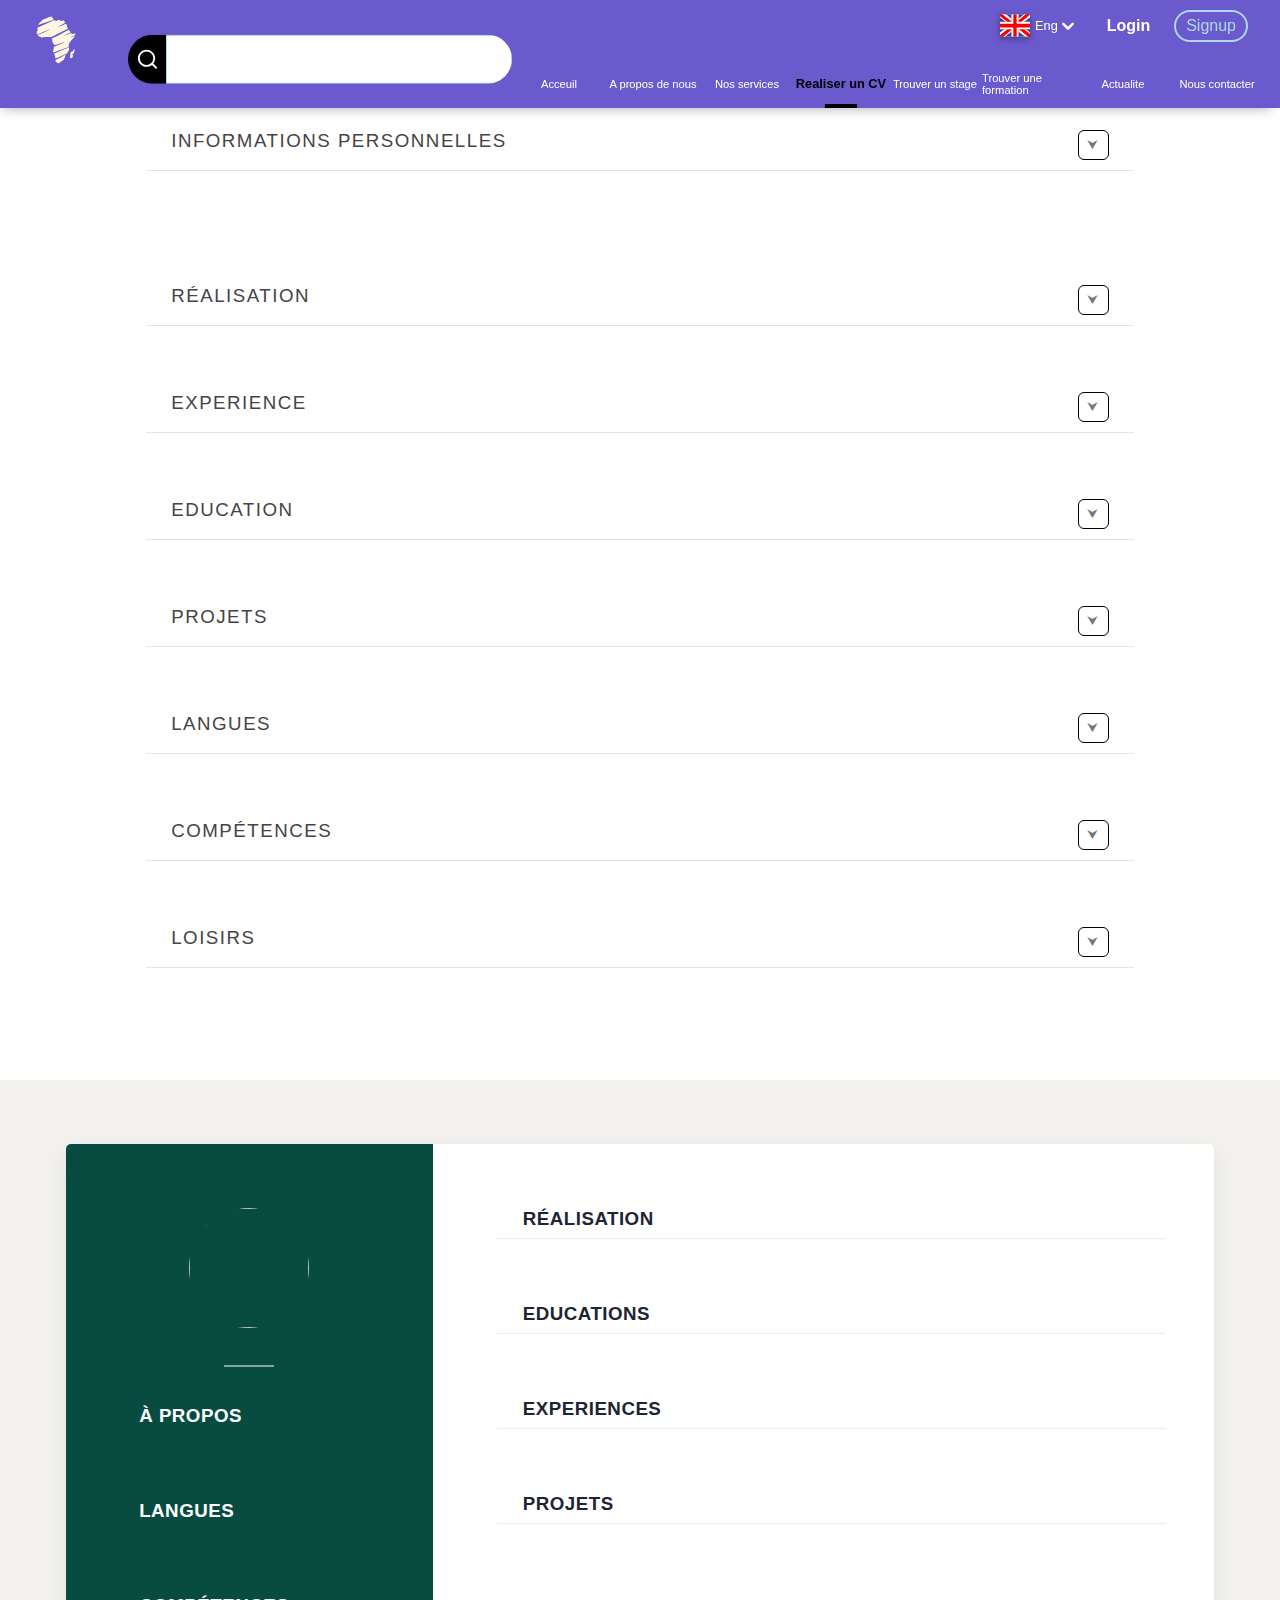
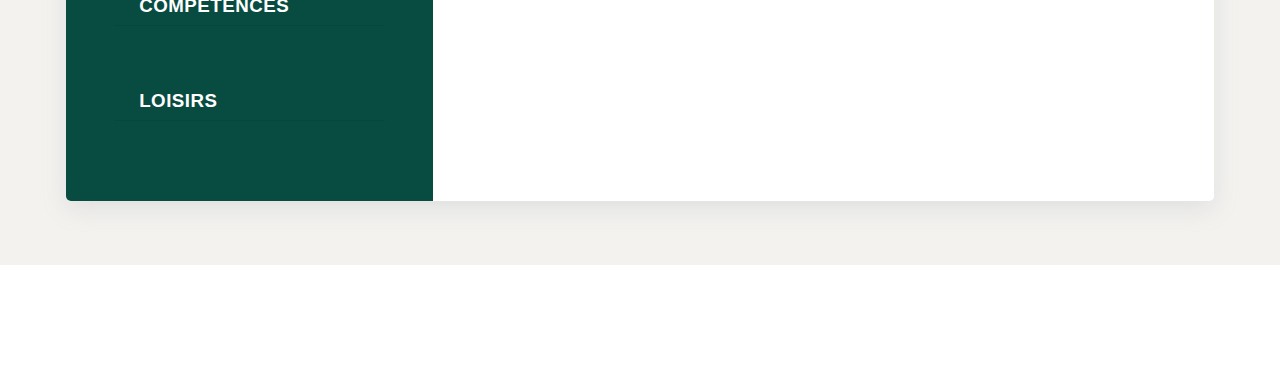
==== cv.html @ cf1c481e "done with navbar script" ====
<!DOCTYPE html>
<html>

<head>
    <meta charset="utf-8">
    <meta http-equiv="X-UA-Compatible" content="IE=edge">
    <title>Resume Page</title>
    <meta name="description" content="">
    <meta name="viewport" content="width=device-width, initial-scale=1">
    <!-- custom css -->
    <link rel="stylesheet" href="style.css">
</head>

<body>
    <header id="index-header">
        <a href="index.html"><img id="logo-image" src="assets/icons/africarxiv.svg" alt=""></a>
        <div id="option-menu">
            <div id="language-select">
                <div id="selected-language">
                    <img src="assets/icons/flag-uk.svg" alt="">
                    <span>Eng</span>
                </div>
                <img src="assets/icons/down-fill.svg" alt="">
                <ul id="language-list">
                    <li >
                        <img src="assets/icons/flag-france.svg" alt="">
                        <span>Francais</span>
                    </li>
                    <li >
                        <img src="assets/icons/flag-uk.svg" alt="">
                        <span>English</span>
                    </li>
                    
                </ul>
            </div>
            <button id="login-btn-link" value='login'>Login</button>
            <button id="signup-btn-link" value="signup">Signup</button>
        </div>
        <div class="navbar">
            <div id="nav-search">
                <button><img src="assets/icons/search-line.svg" alt=""></button>
                <input type="text">
            </div>

            <nav>
                <a class="nav-link" href="">Acceuil</a>
                <a class="nav-link" href="">A propos de nous</a>
                <a class="nav-link" href="">Nos services</a>
                <a class="nav-link active" href="cv.html">Realiser un CV</a>
                <a class="nav-link" href="">Trouver un stage</a>
                <a class="nav-link" href="">Trouver une formation</a>
                <a class="nav-link" href="">Actualite</a>
                <a class="nav-link" href="">Nous contacter</a>

            </nav>
        </div>
    </header>

    <div class="container-cv-cv">
        <section id="about-sc" class="">
            <div class="container-cv">
                <div class="about-cnt">
                    <form action="" class="cv-form" id="cv-form">
                        <div class="cv-form-blk">
                            <div class="cv-form-row-title">
                                <h3>Informations personnelles</h3>
                            </div>
                                <div class="pannel cv-form-row cv-form-row-about">
                                    <div class="cols-2">
                                        <div class="form-elem">
                                            <label for="" class="form-label">Prénom</label>
                                            <input name="firstname" type="text" class="form-control firstname" id=""
                                                onkeyup="generateCV()" placeholder="e.g. John">
                                            <span class="form-text"></span>
                                        </div>
                                        <div class="form-elem">
                                            <label for="" class="form-label">Nom</label>
                                            <input name="lastname" type="text" class="form-control lastname" id=""
                                                onkeyup="generateCV()" placeholder="e.g. Doe">
                                            <span class="form-text"></span>
                                        </div>
                                    </div>

                                    <div class="cols-2">
                                        <div class="form-elem">
                                            <label for="" class="form-label">Photo</label>
                                            <input name="image" type="file" class="form-control image" id=""
                                                accept="image/*" onchange="previewImage()">
                                        </div>
                                        <div class="form-elem">
                                            <label for="" class="form-label">Metier</label>
                                            <input name="designation" type="text" class="form-control designation" id=""
                                                onkeyup="generateCV()" placeholder="e.g. Sr.Accountants">
                                            <span class="form-text"></span>
                                        </div>
                                    </div>

                                    <div class="cols-2">
                                        <div class="form-elem">
                                            <label for="" class="form-label">Addresse</label>
                                            <input name="address" type="text" class="form-control address" id=""
                                                onkeyup="generateCV()" placeholder="e.g. Lake Street-23">
                                            <span class="form-text"></span>
                                        </div>
                                        <div class="form-elem">
                                            <label for="" class="form-label">Email</label>
                                            <input name="email" type="text" class="form-control email" id=""
                                                onkeyup="generateCV()" placeholder="e.g. johndoe@gmail.com">
                                            <span class="form-text"></span>
                                        </div>
                                    </div>

                                    <div class="cols-2">
                                        <div class="form-elem">
                                            <label for="" class="form-label">Téléphone</label>
                                            <input name="phoneno" type="text" class="form-control phoneno" id=""
                                                onkeyup="generateCV()" placeholder="e.g. 456-768-798, 567.654.002">
                                            <span class="form-text"></span>
                                        </div>
                                        <div class="form-elem">
                                            <label for="" class="form-label">Sommaire</label>
                                            <input name="summary" type="text" class="form-control summary" id=""
                                                onkeyup="generateCV()" placeholder="e.g. Doe">
                                            <span class="form-text"></span>
                                        </div>
                                    </div>
                                </div>
                            </div>

                            <div class="cv-form-blk">
                                <div class="cv-form-row-title">
                                    <h3>réalisation</h3>
                                </div>

                                <div class="pannel row-separator repeater">
                                    <div class="repeater" data-repeater-list="group-a">
                                        <div data-repeater-item>
                                            <div class="cv-form-row cv-form-row-achievement">
                                                <div class="cols-2">
                                                    <div class="form-elem">
                                                        <label for="" class="form-label">Title</label>
                                                        <input name="achieve_title" type="text"
                                                            class="form-control achieve_title" id=""
                                                            onkeyup="generateCV()" placeholder="e.g. johndoe@gmail.com">
                                                        <span class="form-text"></span>
                                                    </div>
                                                    <div class="form-elem">
                                                        <label for="" class="form-label">Description</label>
                                                        <input name="achieve_description" type="text"
                                                            class="form-control achieve_description" id=""
                                                            onkeyup="generateCV()" placeholder="e.g. johndoe@gmail.com">
                                                        <span class="form-text"></span>
                                                    </div>
                                                </div>
                                                <button data-repeater-delete type="button"
                                                    class="repeater-remove-btn">-</button>
                                            </div>
                                        </div>
                                    </div>
                                    <button type="button" data-repeater-create value="Add"
                                        class="repeater-add-btn">+</button>
                                </div>
                            </div>

                            <div class="cv-form-blk">
                                <div class="cv-form-row-title">
                                    <h3>experience</h3>
                                </div>

                                <div class="pannel row-separator repeater">
                                    <div class="repeater" data-repeater-list="group-b">
                                        <div data-repeater-item>
                                            <div class="cv-form-row cv-form-row-experience">
                                                <div class="cols-2">
                                                    <div class="form-elem">
                                                        <label for="" class="form-label">Titre</label>
                                                        <input name="exp_title" type="text"
                                                            class="form-control exp_title" id="" onkeyup="generateCV()">
                                                        <span class="form-text"></span>
                                                    </div>
                                                    <div class="form-elem">
                                                        <label for="" class="form-label">Entreprise</label>
                                                        <input name="exp_organization" type="text"
                                                            class="form-control exp_organization" id=""
                                                            onkeyup="generateCV()">
                                                        <span class="form-text"></span>
                                                    </div>
                                                </div>

                                                <div class="cols-2">
                                                    <div class="form-elem">
                                                        <label for="" class="form-label">Localisation</label>
                                                        <input name="exp_location" type="text"
                                                            class="form-control exp_location" id=""
                                                            onkeyup="generateCV()">
                                                        <span class="form-text"></span>
                                                    </div>
                                                    <div class="form-elem">
                                                        <label for="" class="form-label">Description</label>
                                                        <input name="exp_description" type="text"
                                                            class="form-control exp_description" id=""
                                                            onkeyup="generateCV()">
                                                        <span class="form-text"></span>
                                                    </div>
                                                </div>

                                                <div class="cols-2">
                                                    <div class="form-elem">
                                                        <label for="" class="form-label">Date début</label>
                                                        <input name="exp_start_date" type="date"
                                                            class="form-control exp_start_date" id=""
                                                            onkeyup="generateCV()">
                                                        <span class="form-text"></span>
                                                    </div>
                                                    <div class="form-elem">
                                                        <label for="" class="form-label">Date fin</label>
                                                        <input name="exp_end_date" type="date"
                                                            class="form-control exp_end_date" id=""
                                                            onkeyup="generateCV()">
                                                        <span class="form-text"></span>
                                                    </div>
                                                </div>
                                                <button data-repeater-delete type="button"
                                                    class="repeater-remove-btn">-</button>
                                            </div>
                                        </div>
                                    </div>
                                    <button type="button" data-repeater-create value="Add"
                                        class="repeater-add-btn">+</button>
                                </div>
                            </div>

                            <div class="cv-form-blk">
                                <div class="cv-form-row-title">
                                    <h3>education</h3>
                                </div>

                                <div class="pannel row-separator repeater">
                                    <div class="repeater" data-repeater-list="group-c">
                                        <div data-repeater-item>
                                            <div class="cv-form-row cv-form-row-experience">
                                                <div class="cols-2">
                                                    <div class="form-elem">
                                                        <label for="" class="form-label">Etablisement</label>
                                                        <input name="edu_school" type="text"
                                                            class="form-control edu_school" id=""
                                                            onkeyup="generateCV()">
                                                        <span class="form-text"></span>
                                                    </div>
                                                    <div class="form-elem">
                                                        <label for="" class="form-label">Niveau</label>
                                                        <input name="edu_degree" type="text"
                                                            class="form-control edu_degree" id=""
                                                            onkeyup="generateCV()">
                                                        <span class="form-text"></span>
                                                    </div>
                                                </div>

                                                <div class="cols-2">
                                                    <div class="form-elem">
                                                        <label for="" class="form-label">Localisation</label>
                                                        <input name="edu_city" type="text" class="form-control edu_city"
                                                            id="" onkeyup="generateCV()">
                                                        <span class="form-text"></span>
                                                    </div>
                                                    <div class="form-elem">
                                                        <label for="" class="form-label">Description</label>
                                                        <input name="edu_description" type="text"
                                                            class="form-control edu_description" id=""
                                                            onkeyup="generateCV()">
                                                        <span class="form-text"></span>
                                                    </div>
                                                </div>

                                                <div class="cols-2">
                                                    <div class="form-elem">
                                                        <label for="" class="form-label">Date début</label>
                                                        <input name="edu_start_date" type="date"
                                                            class="form-control edu_start_date" id=""
                                                            onkeyup="generateCV()">
                                                        <span class="form-text"></span>
                                                    </div>
                                                    <div class="form-elem">
                                                        <label for="" class="form-label">Date fin</label>
                                                        <input name="edu_graduation_date" type="date"
                                                            class="form-control edu_graduation_date" id=""
                                                            onkeyup="generateCV()">
                                                        <span class="form-text"></span>
                                                    </div>
                                                </div>
                                                <button data-repeater-delete type="button"
                                                    class="repeater-remove-btn">-</button>
                                            </div>
                                        </div>
                                    </div>
                                    <button type="button" data-repeater-create value="Add"
                                        class="repeater-add-btn">+</button>
                                </div>
                            </div>

                            <div class="cv-form-blk">
                                <div class="cv-form-row-title">
                                    <h3>projets</h3>
                                </div>

                                <div class="pannel row-separator repeater">
                                    <div class="repeater" data-repeater-list="group-d">
                                        <div data-repeater-item>
                                            <div class="cv-form-row cv-form-row-experience">
                                                <div class="cols-2">
                                                    <div class="form-elem">
                                                        <label for="" class="form-label">Nom du projet</label>
                                                        <input name="proj_title" type="text"
                                                            class="form-control proj_title" id=""
                                                            onkeyup="generateCV()">
                                                        <span class="form-text"></span>
                                                    </div>
                                                    <div class="form-elem">
                                                        <label for="" class="form-label">Lien du projet</label>
                                                        <input name="proj_link" type="text"
                                                            class="form-control proj_link" id="" onkeyup="generateCV()">
                                                        <span class="form-text"></span>
                                                    </div>
                                                </div>

                                                <div class="cols-1">
                                                    <div class="form-elem">
                                                        <label for="" class="form-label">Description</label>
                                                        <input name="proj_description" type="text"
                                                            class="form-control proj_description" id=""
                                                            onkeyup="generateCV()">
                                                        <span class="form-text"></span>
                                                    </div>
                                                </div>
                                                <button data-repeater-delete type="button"
                                                    class="repeater-remove-btn">-</button>
                                            </div>
                                        </div>
                                    </div>
                                    <button type="button" data-repeater-create value="Add"
                                        class="repeater-add-btn">+</button>
                                </div>
                            </div>

                            <div class="cv-form-blk">
                                <div class="cv-form-row-title">
                                    <h3>Langues</h3>
                                </div>

                                <div class="pannel row-separator repeater">
                                    <div class="repeater" data-repeater-list="group-e">
                                        <div data-repeater-item>
                                            <div class="cv-form-row cv-form-row-language">
                                                <div class="cols-2">
                                                    <div class="form-elem">
                                                        <label for="" class="form-label">langue</label>
                                                        <input name="language" type="text" class="form-control language"
                                                            id="" onkeyup="generateCV()">
                                                        <span class="form-text"></span>
                                                    </div>
                                                    <div class="form-elem">
                                                        <label for="" class="form-label">Niveau</label>
                                                        <input name="language_bar" type="range"
                                                            class="form-control language_bar" id=""
                                                            onkeyup="generateCV()" max="5" min="2">
                                                        <span class="form-text"></span>
                                                    </div>
                                                </div>
                                                <button data-repeater-delete type="button"
                                                    class="repeater-remove-btn">-</button>
                                            </div>
                                        </div>
                                    </div>
                                    <button type="button" data-repeater-create value="Add"
                                        class="repeater-add-btn">+</button>
                                </div>
                            </div>

                            <div class="cv-form-blk">
                                <div class="cv-form-row-title">
                                    <h3>compétences</h3>
                                </div>

                                <div class="pannel row-separator repeater">
                                    <div class="repeater" data-repeater-list="group-e">
                                        <div data-repeater-item>
                                            <div class="cv-form-row cv-form-row-skills">
                                                <div class="cols-2">
                                                    <div class="form-elem">
                                                        <label for="" class="form-label">compétences</label>
                                                        <input name="skill" type="text" class="form-control skill" id=""
                                                            onkeyup="generateCV()">
                                                        <span class="form-text"></span>
                                                    </div>

                                                    <div class="form-elem">
                                                        <label for="" class="form-label">niveau</label>
                                                        <input name="skill_bar" type="range"
                                                            class="form-control skill_bar" id="" onkeyup="generateCV()"
                                                            max="5" min="2">
                                                        <span class="form-text"></span>
                                                    </div>
                                                </div>

                                                <button data-repeater-delete type="button"
                                                    class="repeater-remove-btn">-</button>
                                            </div>
                                        </div>
                                    </div>
                                    <button type="button" data-repeater-create value="Add"
                                        class="repeater-add-btn">+</button>
                                </div>
                            </div>

                            <div class="cv-form-blk">
                                <div class="cv-form-row-title">
                                    <h3>loisirs</h3>
                                </div>

                                <div class="pannel row-separator repeater">
                                    <div class="repeater" data-repeater-list="group-e">
                                        <div data-repeater-item>
                                            <div class="cv-form-row cv-form-row-skills">
                                                <div class="form-elem">
                                                    <label for="" class="form-label">Loisirs</label>
                                                    <input name="loisir" type="text" class="form-control loisir" id=""
                                                        onkeyup="generateCV()">
                                                    <span class="form-text"></span>
                                                </div>

                                                <button data-repeater-delete type="button"
                                                    class="repeater-remove-btn">-</button>
                                            </div>
                                        </div>
                                    </div>
                                    <button type="button" data-repeater-create value="Add"
                                        class="repeater-add-btn">+</button>
                                </div>
                            </div>
                    </form>
                </div>
            </div>
        </section>

        <section id="preview-sc" class="print_area">
            <div class="container-cv">
                <div class="preview-cnt">
                    <div class="preview-cnt-l bg-green text-white">
                        <div class="preview-blk">
                            <div class="preview-image">
                                <img src="" alt="" id="image_dsp">
                            </div>
                            <div class="preview-item preview-item-name">
                                <span class="preview-item-val fw-6" id="fullname_dsp"></span>
                            </div>
                            <div class="preview-item">
                                <span class="preview-item-val text-uppercase fw-6 ls-1" id="designation_dsp"></span>
                            </div>
                        </div>

                        <div class="preview-blk">
                            <div class="preview-blk-title">
                                <h3>à propos</h3>
                            </div>
                            <div class="preview-blk-list">
                                <div class="preview-item">
                                    <span class="preview-item-val" id="phoneno_dsp"></span>
                                </div>
                                <div class="preview-item">
                                    <span class="preview-item-val" id="email_dsp"></span>
                                </div>
                                <div class="preview-item">
                                    <span class="preview-item-val" id="address_dsp"></span>
                                </div>
                                <div class="preview-item">
                                    <span class="preview-item-val" id="summary_dsp"></span>
                                </div>
                            </div>
                        </div>

                        <div class="preview-blk">
                            <div class="preview-blk-title">
                                <h3>Langues </h3>
                            </div>
                            <div class="skills-items preview-blk-list" id="languages_dsp">
                                <!-- skills list here -->
                            </div>
                        </div>
                        <div class="preview-blk">
                            <div class="preview-blk-title">
                                <h3>compétences</h3>
                            </div>
                            <div class="skills-items preview-blk-list" id="skills_dsp">
                                <!-- skills list here -->
                            </div>
                        </div>
                        <div class="preview-blk">
                            <div class="preview-blk-title">
                                <h3>loisirs</h3>
                            </div>
                            <div class="skills-items preview-blk-list" id="loisirs_dsp">
                                <!-- skills list here -->
                            </div>
                        </div>
                    </div>

                    <div class="preview-cnt-r bg-white">
                        <div class="preview-blk">
                            <div class="preview-blk-title">
                                <h3>réalisation</h3>
                            </div>
                            <div class="achievements-items preview-blk-list" id="achievements_dsp"></div>
                        </div>

                        <div class="preview-blk">
                            <div class="preview-blk-title">
                                <h3>educations</h3>
                            </div>
                            <div class="educations-items preview-blk-list" id="educations_dsp"></div>
                        </div>

                        <div class="preview-blk">
                            <div class="preview-blk-title">
                                <h3>experiences</h3>
                            </div>
                            <div class="experiences-items preview-blk-list" id="experiences_dsp"></div>
                        </div>

                        <div class="preview-blk">
                            <div class="preview-blk-title">
                                <h3>projets</h3>
                            </div>
                            <div class="projects-items preview-blk-list" id="projects_dsp"></div>
                        </div>
                    </div>
                </div>
            </div>
        </section>
    </div>


    <!-- jquery cdn -->
    <script src="https://code.jquery.com/jquery-3.6.4.js"
        integrity="sha256-a9jBBRygX1Bh5lt8GZjXDzyOB+bWve9EiO7tROUtj/E=" crossorigin="anonymous"></script>
    <!-- jquery repeater cdn -->
    <script src="https://cdnjs.cloudflare.com/ajax/libs/jquery.repeater/1.2.1/jquery.repeater.js"
        integrity="sha512-bZAXvpVfp1+9AUHQzekEZaXclsgSlAeEnMJ6LfFAvjqYUVZfcuVXeQoN5LhD7Uw0Jy4NCY9q3kbdEXbwhZUmUQ=="
        crossorigin="anonymous" referrerpolicy="no-referrer"></script>
    <!-- custom js -->
    <script src="cv_script.js"></script>

    <!-- app js -->
    <script src="app.js"></script>

    <!-- navbar js -->
    <script src="navbar_script.js"></script>
</body>

</html>
---- style.css ----
/*
*====================================================================
*                       TABLE OF CONTENT                             
*
* ROOT VARIABLES
*   
* GENEARAL CONFIG 
*   
* HEADER 
*
* MAIN
*   1. Index main section
*   2. Signup main section
*
* FOOTER
* 
*        
*====================================================================
*/


/* 
* ===================================================================
*
* Root Variables
*
*====================================================================
*/
/* @import url('https://fonts.googleapis.com/css2?family=Manrope:wght@200;300;400;500;600;700;800&family=Poppins:ital,wght@0,100;0,200;0,300;0,400;0,500;0,600;0,700;0,800;0,900;1,100;1,200;1,300;1,400;1,500;1,600;1,700;1,800;1,900&display=swap'); */

:root {

    --primary-color: #6A5ACD;
    /* --cover-color: #FFD700; */
    --cover-color: #ADD8E6;
    --cover-color-light: #ffbf0075;
    --actionable-color: #008080;

    --primary-fg: white;
    --cover-fg: #444444;

    --beige: #F5F5DC;

    /* for the cv section*/

    --clr-blue: #1A91F0;
    --clr-blue-mid: #1170CD;
    --clr-blue-dark: #1A1C6A;
    --clr-white: #fff;
    --clr-bright: #EFF2F9;
    --clr-dark: #1e2532;
    --clr-black: #000;
    --clr-grey: #656e83;
    --clr-green: #084C41;
    --font-poppins: 'Poppins', sans-serif;
    --font-manrope: 'Manrope', sans-serif;
    ;
    --transition: all 300ms ease-in-out;
}


/* fonts */
.font-poppins {
    font-family: var(--font-poppins);
}

.font-manrope {
    font-family: var(--font-manrope);
}

/* text colors */
.text-blue {
    color: var(--clr-blue);
}

.text-blue-mid {
    color: var(--clr-blue-mid);
}

.text-blue-dark {
    color: var(--clr-blue-dark);
}

.text-bright {
    color: var(--clr-bright);
}

.text-dark {
    color: var(--clr-dark);
}

.text-grey {
    color: var(--clr-grey);
}

.text-white {
    color: var(--clr-white);
}

/* backgrounds */
.bg-blue {
    background-color: var(--clr-blue);
}

.bg-blue-mid {
    background-color: var(--clr-blue-mid);
}

.bg-blue-dark {
    background-color: var(--clr-blue-dark);
}

.bg-bright {
    background-color: var(--clr-bright);
}

.bg-dark {
    background-color: var(--clr-dark);
}

.bg-grey {
    background-color: var(--clr-grey);
}

.bg-white {
    background-color: var(--clr-white);
}

.bg-black {
    background-color: var(--clr-black);
}

.bg-green {
    background-color: var(--clr-green);
}

.text-center {
    text-align: center;
}

.text-left {
    text-align: left;
}

.text-right {
    text-align: right;
}

.text-uppercase {
    text-transform: uppercase;
}

.text-lowercase {
    text-transform: lowercase;
}

.text-capitalize {
    text-transform: capitalize;
}

.text {
    color: var(--clr-dark);
    opacity: 0.9;
    margin: 2rem 0;
    line-height: 1.6;
}

.fw-2 {
    font-weight: 200;
}

.fw-3 {
    font-weight: 300;
}

.fw-4 {
    font-weight: 400;
}

.fw-5 {
    font-weight: 500;
}

.fw-6 {
    font-weight: 600;
}

.fw-7 {
    font-weight: 700;
}

.fw-8 {
    font-weight: 800;
}

.fs-13 {
    font-size: 13px;
}

.fs-14 {
    font-size: 14px;
}

.fs-15 {
    font-size: 15px;
}

.fs-16 {
    font-size: 16px;
}

.fs-17 {
    font-size: 17px;
}

.fs-18 {
    font-size: 18px;
}

.fs-19 {
    font-size: 19px;
}

.fs-20 {
    font-size: 20px;
}

.fs-21 {
    font-size: 21px;
}

.fs-22 {
    font-size: 22px;
}

.fs-23 {
    font-size: 23px;
}

.fs-24 {
    font-size: 24px;
}

.fs-25 {
    font-size: 25px;
}

.ls-1 {
    letter-spacing: 1px;
}

.ls-2 {
    letter-spacing: 2px;
}


/* 
* ===================================================================
*
* GENERAL CONFIG
*
*====================================================================
*/

@import url('https://fonts.googleapis.com/css2?family=Roboto:wght@100;400&display=swap');

* {
    margin: 0;
    padding: 0;
    border: 0;
    box-sizing: border-box;
    font-family: 'Roboto', 'Lucida Sans', 'Lucida Sans Regular', 'Lucida Grande', 'Lucida Sans Unicode', Geneva, Verdana, sans-serif;
}

a {
    text-decoration: none;
}

li {
    list-style: none;
}

input {
    border: none;
    outline: none;
}

body {
    display: flex;
    align-items: center;
    flex-direction: column;
}

body {
    display: flex;
    align-items: center;
    flex-direction: column;
}



/* 
* ===================================================================
*
* HEADER 
*
*====================================================================
*/

#index-header,
#offer-detail-header {
    position: fixed;
    width: 100%;
    display: flex;
    padding: 0 2em;
    justify-content: space-between;
    align-items: flex-start;
    flex-direction: row;
    height: 12vh;
    background-color: var(--primary-color);
    z-index: 100;
    box-shadow: -3px 5px 12px -6px rgba(119, 119, 119, 0.75);
    -webkit-box-shadow: -3px 5px 12px -6px rgba(119, 119, 119, 0.75);
    -moz-box-shadow: -3px 5px 12px -6px rgba(119, 119, 119, 0.75);
}

#logo-image {
    margin-top: 1em;
    color: var(--primary-fg);
    height: 3em;
    width: 3em;
}

#option-menu {
    margin-top: 0.6em;
    width: fit-content;
    display: flex;
    align-items: center;
    gap: 1.5em;
}

#language-select {
    background-color: var(--primary-color);
    color: var(--primary-fg);
    font-size: 1em;
    height: 20px;
    width: fit-content;
    display: flex;
    align-items: center;
    cursor: pointer;
    padding: 0.3em;
    box-sizing: content-box;
    transition: 0.2s ease;
    position: relative;
}

#language-select:hover {
    box-shadow: 0px 2px 5px 0px rgba(0, 0, 0, 0.346);
}

#language-select img {
    height: 100%;
    object-fit: contain;

}

#selected-language {
    height: fit-content;
    width: 100%;
    display: flex;
    gap: 5px;
    align-items: center;
    font-size: 0.8em;

}

#selected-language img {
    height: 25px;
    width: 30px;
    object-fit: fill;
    filter: drop-shadow(0px 2px 3px rgba(0, 0, 0, 0.315))
}

#language-list {
    position: absolute;
    top: 150%;
    left: 0;
    width: fit-content;
    box-shadow: 0px 3px 5px 5px rgba(0, 0, 0, 0.341);
    background-color: white;
    border-radius: 5px;
    padding: 0.5em;
    flex-direction: column;
    align-items: flex-start;
    z-index: 500;
    display: none;
    transition: 0.3s ease !important;
}

.show-list {
    display: flex !important;
}

#language-list li {
    display: flex;
    justify-content: space-around;
    align-items: center;
    width: 100%;
    height: fit-content;
    color: black;
    gap: 2px;
    padding: 0.5em;
}

#language-list li:hover {
    background-color: rgba(128, 128, 128, 0.268);
}

#language-list li img {
    width: 25px;
    pointer-events: none;
}

#language-list li span {
    pointer-events: none;
}


#login-btn-link {
    background-color: transparent;
    color: var(--primary-fg);
    font-size: 1em;
    font-weight: 600;
    transition: 0.2s ease;
}

#login-btn-link:hover {
    color: var(--cover-color);
}

#signup-btn-link {
    padding: 5px 10px;
    border: 2px solid var(--cover-color);
    border-radius: 50px;
    background-color: var(--primary-color);
    color: var(--cover-color);
    font-size: 1em;
    transition: background-color color 0.2s ease;
}

#signup-btn-link:hover {
    background-color: var(--cover-color);
    color: var(--cover-fg);
    font-weight: 600;
}

.navbar {
    position: absolute;
    bottom: 0;
    left: 0;
    height: 45%;
    width: 100%;
    display: flex;
    justify-content: flex-end;
    gap: 10px;
}

#nav-search {
    position: absolute;
    left: 0%;
    top: 0;
    transform: translateY(-50%);
    width: 30%;
    height: 100%;
    display: flex;
    margin-left: 10%;
    margin-bottom: 1em;
    border-radius: 500px;
    overflow: hidden;

}

#nav-search button {
    height: inherit;
    width: 10%;
    display: flex;
    justify-content: center;
    align-items: center;
    background-color: black;
    border-top-left-radius: 10px;
    border-bottom-left-radius: 10px;
}

#nav-search button img {
    height: 60%;
    width: 60%;
}

#nav-search input {
    height: inherit;
    width: 90%;
    border: 1px solid var(--cover-color);
    padding-left: 10px;
    border-top-right-radius: 10px;
    border-bottom-right-radius: 10px;
}


.navbar nav {
    width: 60%;
    padding-right: 1em;
    display: flex;
    flex-direction: row;
    align-items: center;
    justify-content: flex-end;
}

.nav-link {
    position: relative;
    color: var(--primary-fg);
    width: 100%;
    height: 100%;
    display: flex;
    justify-content: center;
    align-items: center;
    font-size: 0.7em;
    transition: 0.2s ease;
}

.nav-link::after {
    content: "";
    position: absolute;
    top: 0;
    left: 0;
    width: 100%;
    height: 100%;
    background-color: rgba(0, 0, 0, 0);
    transition: 0.2s ease;
}

.nav-link:hover {
    color: var(--cover-color);
}

.nav-link:hover::after {
    background-color: rgba(0, 0, 0, 0.122);
}

.nav-link.active {
    color: black;
    font-size: 0.8em;
    font-weight: 600;
}

.nav-link.active::before {
    content: "";
    position: absolute;
    bottom: 0;
    left: 50%;
    width: 30%;
    transform: translate(-50%);
    border: 2px solid black;
}

/* logged-index header */

#notifications-link,
#messages-link{
    height: 25px;
    width: 25px;
    position: relative;
}
#notifications-link img,
#messages-link img{
    width: 100%;
    height: 100%;
    object-fit: contain;
}
#notifications-link span,
#messages-link span{
    display: none;
}
#notifications-link span.new-unseen,
#messages-link span.new-unseen{
    position: absolute;
    height: 15px;
    width: 15px;
    border-radius: 100%;
    background-color: red;
    color: white;
    top: 0;
    right: 0;
    transform: translateY(-30%);
    display: flex;
    justify-content: center;
    align-items: center;
    font-size: 0.7em;
}

#profile-dropdom{
    height: 50px;
    width: 110px;
    border: 1px solid white;
    box-shadow: 1px 1px 5px 1px #0000005d;
    border-radius: 100px;
    display: flex;
    justify-content: space-between;
    align-items: center;
    padding: 0 4px 0 1em;
    background-color: white;
}
#profile-image-wrapper{
    height: 40px;
    width: 40px;
   border-radius: 100%;
    background-color: white;

}
#profile-image-wrapper img{
    height: 100%;
    width: 100%;
    object-fit: fill;
    border-radius: 100%;
}
#dropdom-button{
    height: 30px;
    width: 30px;
    background-color: transparent;
}
#dropdom-button img{
    height: 100%;
    width: 100%;
    object-fit: contain;
}


/* 
* ===================================================================
*
* MAIN
*
*====================================================================
*/

/* profile main section */

#profile-main-section{
    height: 250vh;
    width: 70%;
    padding-top: 15vh;
}
#profile-assets{
    height: 50vh;
    width: 100%;
    
}
#assets-image{
    position: relative;
    height: 100%;
    width: 100%;
}
#assets-image img{
    object-fit: countain;
    height: 90%;
    width: 90%;
}
#asset-image{
    position: absolute;
    height: fit-content;
    width: fit-content;
    bottom: 0;
    left: 0;
    transform: translateX(30%);
}
#asset-image img{
    height: 130px;
    width: 130px;
    border-radius: 100%;
    background-color: red;
    color: white;
    object-fit: contain;
    
}
#profile-information{
    padding-top: 1.5em;
    border-bottom: 2px solid #8880808c;
    padding-bottom: 1em;
    
}
#profile-information h1{
    font-size: 2em;
    
}
#profile-information p{
   margin-top: 0.5em;
   width: 70%;
   font-size: 1em;
   color: black;
}
.profile-elements{
    padding-top: 1.5em;
    padding-bottom: 1em;
    border-bottom: 2px solid #8880808c;
}
.profile-elements ul {
    display: flex;
    flex-direction: column;
    gap: 1em;
    list-style: disc;
    margin-top: 0.5em;
}

.profile-elements ul li {
    padding: 1em;
    display: flex;
    gap: 0.5em;
}
.profile-elements ul li img {
    height: 20px;
    width: 20px;
    object-fit: contain;
}
/* offer detail main section */

#offer-detail-main {
    height: 250vh;
    width: 70%;
    padding-top: 15vh;

}

#enterprise-asset {
    height: 50vh;
    width: 100%;
}

#enterprise-asset img {
    height: 100%;
    width: 100%;
    object-fit: fill;
}

#offer-header-section {
    padding-top: 0.7em;
    height: 30vh;
    display: flex;
    flex-direction: row;
    justify-content: space-between;
    align-items: flex-end;
    padding-bottom: 0.7em;
    border-bottom: 2px solid #6d6f70;
    box-sizing: content-box;
}

#header-info {
    height: 100%;
    display: flex;
    flex-direction: column;
    justify-content: space-between;
}

#header-info h1 {
    font-size: 2em;
}

#header-info p {
    display: flex;
    align-items: center;
}

#header-info p img {
    height: 30px;
    width: 30px;
    margin-right: 1em;
}

#apply-btn {
    padding: 1.5em;
    background-color: var(--actionable-color);
    border-radius: 5px;
    font-size: 1.2em;
    color: white
}

#offer-detail-section {
    height: 65vh;
    padding-top: 1.5em;
    padding-bottom: 1em;
    border-bottom: 2px solid black;
    display: flex;
    flex-direction: row;
    justify-content: center;
    gap: 0.7em;
}

.detail-block {
    display: flex;
    flex-direction: column;
    height: 100%;
    width: 33%;
    padding-left: 2em;
    padding-right: 2em;
    border: 1px solid black;
    border-radius: 5px;

    border-color: #085f5f;
    background-color: #00808015;
}

.detail-block h2 {
    color: #008080;
}


.block-icon {
    display: flex;
    justify-content: center;
    align-items: center;
    height: 30%;
    width: 100%;
}

.block-icon img {
    height: 40%;
    max-height: 70px;
    object-fit: contain;
}

.block-description {
    width: 100%;
    height: 70%;
    display: flex;
    flex-direction: column;
    align-items: center;
    justify-content: flex-start;
    gap: 1em;
}

#internship-detail {
    width: 80%;
    position: relative;
}

#internship-detail .block-icon {
    height: 20%;
}

#company-title {
    position: absolute;
    top: 20px;
    left: 20px;
    color: #008080;

}

#internship-detail .block-description p {
    display: flex;
    align-items: center;
    gap: 1em;
}


#internship-detail .block-description p img {
    height: 30px;
    object-fit: contain;
}

.block-description h2 {
    font-size: 1.7em;
    text-align: center;
}

.block-description p {
    font-size: 1em;
    line-height: 1.8em;
    letter-spacing: 0.2px;
    width: 100%;
}

.block-description ul {
    display: flex;
    flex-direction: column;
    gap: 1em;
    height: 60%;
    margin-top: 1em;
    width: 100%;
}

#requirement-detail .block-description ul li {
    padding: 1em;
    border: 2px solid #057777dc;
    background-color: #00808042;
    border-radius: 5px;
    width: 100%;
    display: flex;
    gap: 1em;
}

.block-description ul li img {
    height: 20px;
    width: 20px;
    object-fit: contain;
}

.block-description a {
    width: 100%;
    justify-self: flex-end;
}


#offer-map-section {
    padding-top: 1.5em;
    padding-bottom: 1em;
    box-sizing: content-box;
    border-bottom: 2px solid black;
    height: fit-content;
    display: flex;
    justify-content: center;
    align-items: center;
    flex-direction: column;
}

#offer-map-section iframe {
    width: 70%;
}

#offer-map-section a {
    width: 70%;
    padding: 0.7em;
    display: flex;
    justify-content: flex-start;
    align-items: center;
    font-size: 1.2em;
    color: var(--actionable-color);
}


/* Index main section */

#index-main {
    height: 280vh;
}

#hero-section {
    position: relative;
    height: 60vh;
    width: 100%;
}

.pub-image {
    position: absolute;
    top: 0;
    left: 0;
    height: 100%;
    width: 100%;
    object-fit: cover;
    opacity: 0;
    transition: 3s ease;
}

.current {
    opacity: 1;
}

#main-section {
    display: grid;
    grid-template-columns: 1fr 5fr;
    height: max-content;
    width: 100%;
    height: 220vh;
}

#fields-sidebar {
    background-color: white;
    height: 100%;
    display: flex;
    flex-direction: column;
    box-shadow: 4px -3px 14px -6px rgba(119, 119, 119, 0.75);
    -webkit-box-shadow: 4px -3px 14px -6px rgba(119, 119, 119, 0.75);
    -moz-box-shadow: 4px -3px 14px -6px rgba(119, 119, 119, 0.75);
}

#item-search-wrapper {
    height: 10%;
    display: flex;
    justify-content: center;
    align-items: center;
    border-bottom: 1px solid rgba(0, 0, 0, 0.113);
}

#item-search-bar {
    width: 90%;
    height: 40px;
    display: flex;
}

#item-search-bar button {
    height: inherit;
    width: 20%;
    background-color: var(--actionable-color);
}

#item-search-bar button img {
    height: 50%;
    width: 50%;
}

#item-search-bar input {
    height: inherit;
    width: 80%;
    border: none;
    outline: none;
    padding-left: 1em;
    border: 1px solid var(--actionable-color)
}

#field-item-wrapper {
    height: 90%;
    color: var(--cover-fg);
    overflow-y: scroll;
}

.field-item {
    padding: 1em 2em;
    width: 100%;
    cursor: pointer;
    display: flex;
    justify-content: flex-start;
    align-items: center;
}

.field-item img {
    height: 30px;
    width: 30px;
    margin-right: 2em;
}

.field-item:hover {
    background-color: rgba(0, 0, 0, 0.174);
}




#offers-wrapper {
    display: flex;
    justify-content: flex-start;
    align-items: center;
    flex-direction: column;
    grid-column-start: 2;
    height: 190vh;
}


#company-description {
    width: 100%;
    padding: 20px 15%;
    height: 40vh;
    display: flex;
    justify-content: center;
    align-items: center;
    flex-direction: row;
    background-color: var(--beige);
}

#desc-image {
    height: 90%;
    width: 50%;
    margin-left: 30px;
    border-radius: 10px;
    object-fit: cover;
}

#desc-text {
    position: relative;
    height: 90%;
    width: 50%;
    padding: 0;
    word-wrap: break-word;
}

#desc-text h1 {
    font-size: 2em;
    margin-bottom: 10px;
    color: var(--primary-color);
}

#desc-text p {
    font-size: 0.7em;
    line-height: 1.5em;
}

#desc-text button {
    position: relative;
    margin-top: 2em;
    padding: 20px 30px;
    background-color: var(--actionable-color);
    color: var(--primary-fg);
    border-radius: 5px;
    transition: 0.2s ease;
}


#desc-text button:hover {
    background-color: #039696;
}


#offers-container {
    display: flex;
    justify-content: flex-start;
    align-items: flex-start;
    flex-direction: column;
    min-height: 180vh;
    width: 100%;
    padding: 10px;
    padding-top: 3em;
}

#offers-container h2 {
    position: relative;
    margin-bottom: 20px;
    margin-left: 2%;
    color: var(--primary-color);
}

#offers-container h2::after {
    content: "";
    position: absolute;
    bottom: -10%;
    left: 0;
    width: 50px;
    border: 2px solid var(--primary-color);
}

#offers-list {
    margin-top: 2em;
    padding-right: 20px;
    width: 100%;
    height: 150vh;
    display: flex;
    justify-content: flex-start;
    align-items: flex-start;
    flex-direction: row;
    flex-wrap: wrap;
}

#offers-list a {
    display: flex;
    height: fit-content;
    width: fit-content;
}

.internship-card {
    position: relative;
    height: 30%;
    width: 23%;
    display: flex;
    justify-content: flex-start;
    flex-direction: column;
    margin-left: 2%;
    margin-bottom: 2rem;
    box-shadow: 0px -2px 15px -3px rgba(207, 212, 249, 0.48);
    cursor: pointer;
    display: none;
}



.offer-on-page {
    display: flex;
}

.internship-card:hover {
    box-shadow: 0px -2px 20px 0px #b3b9e888;
    opacity: 0.9;
}

.internship-card .image-section {
    height: 60%;
    width: 100%;
    object-fit: cover;
    background-color: var(--light-gray-bg);
}


.internship-card .detail-section {
    position: relative;
    height: 40%;
    width: 100%;
    border: 1px solid rgba(0, 0, 0, 0.172);
    padding-left: 1rem;
    background-color: white;
}

.internship-card .detail-section .company-logo {
    position: absolute;
    top: 0;
    right: 10%;
    transform: translateY(-60%);
    height: 50%;
    width: 20%;
    border-radius: 5px;
}

.internship-card p {
    margin-bottom: 2px;
}

.internship-card p {
    font-size: 0.8rem;
    margin-top: 0.7rem;
}

.share-offer-section {
    position: absolute;
    height: 30px;
    width: 30px;
    margin: 0.5em 1em;
    bottom: 0;
    right: 0;
    border-radius: 100%;
    display: flex;
    justify-content: center;
    align-items: center;
    transition: 0.2s ease;
}

.share-offer-section:hover {
    background-color: #cee1e1;
}

.share-offer-section img {
    height: 20px;
    width: 20px;
    color: black;
}

.detail-link {
    position: absolute;
    left: 10px;
    bottom: 10px;
    padding: 0.7em 2.5em;
    background-color: var(--actionable-color);
    color: white;
}


#page-navigation-container {
    width: 100%;
    height: 10vh;
    display: flex;
    flex-direction: row;
    justify-content: center;
    align-items: center;
}

#navigation-wrapper {
    height: 70%;
    padding: 0.5em 0.7em;
    border-radius: 100px;
    box-shadow: 0px 0px 10px 1px #3d3d3d35;
    display: flex;
    flex-direction: row;
    justify-content: center;
    align-items: center;
    gap: 1em;
}

.page-button,
#previous-page-btn,
#next-page-btn {
    height: 50%;
    padding: 1.2em;
    display: flex;
    justify-content: center;
    align-items: center;
    background-color: inherit;
    font-size: 1em;
    border-radius: 5px;
    color: var(--actionable-color);
    transition: background-color 0.3s ease;
}

.page-button:hover,
#previous-page-btn:hover,
#next-page-btn:hover {
    background-color: #cee1e1;
}

#next-page-btn,
#previous-page-btn {
    height: 5vh;
    width: 5vh;
    border-radius: 50%;
}

#next-page-btn img,
#previous-page-btn img {
    height: 20px;
    object-fit: contain;
}

.active-page-btn {
    background-color: var(--actionable-color);
    font-weight: 500;
    color: white;
    box-shadow: 2px 2px 8px -2px #00000061;
}

.active-page-btn:hover {
    background-color: #0ba5a5;
}

/* Signup main section */

#signup-main,
#login-main {
    position: relative;
    background-image: url('assets/images/black\ background.jpg');
    background-repeat: no-repeat;
    background-size: cover;
    height: 100vh;
    width: 100%;
}

.main-filter {
    position: fixed;
    top: -100%;
    left: 0;
    height: 100vh;
    width: 100%;
    background-color: #00000038;
    display: flex;
    justify-content: center;
    align-items: center;
    z-index: 0;
    opacity: 0;
    transition: opacity 0.5s ease;
    z-index: 0;
}

#signup-form,
#login-form {
    height: 90%;
    width: 30%;
    background-color: #67646453;
    box-shadow: 0px 0px 50px -5px rgba(163, 163, 163, 0.459) inset;
    border-radius: 10px;
    backdrop-filter: blur(20px);
    display: flex;
    flex-direction: column;
    border: 2px solid rgba(145, 144, 144, 0.661);
    padding: 1em 2em;
    z-index: 0;
    position: relative;
}

#login-form {
    height: 70%;
}

.close-form-button {
    position: absolute;
    top: 10px;
    right: 10px;
    height: 40px;
    width: 40px;
    border-radius: 5px;
    cursor: pointer;
    display: flex;
    justify-content: center;
    align-items: center;
    background-color: transparent;
    transition: 0.2s ease;
}

.close-form-button:hover {
    background-color: #ffffff32;
    backdrop-filter: blur(20px);
    box-shadow: 0 2px 5px 0 rgba(0, 0, 0, 0.312);
}

.close-form-button img {
    height: 70%;
    width: 70%;
    object-fit: contain;
}

.form-header {
    height: 10%;
    width: 100%;
    color: white;
    display: flex;
    justify-content: center;
    align-items: center;
}

.form-main {
    position: relative;
    height: 65%;
    width: 100%;
    overflow: hidden;
}

.block {
    position: absolute;
    height: 100%;
    width: 100%;
    display: flex;
    flex-direction: column;
    justify-content: center;
    align-items: center;
    gap: 1em;
    transition: 0.4s ease;
}

#block-1 {
    top: 0;
    left: 0;
}

#block-2 {
    top: 0;
    left: 120%;
}

.group-input {
    height: fit-content;
    width: 100%;
    display: grid;
    grid-template-columns: 1fr 1fr;
    place-items: center;
    gap: 1em;
}

.form-input,
.check-input,
#social-connect {
    position: relative;
    height: 60px;
    width: 100%;
    display: flex;
    justify-content: center;
    align-items: center;
}

.check-input {
    height: 20px;
}

.form-input input {
    height: 100%;
    width: 100%;
    outline: none;
    border-radius: 10px;
    background-color: #ffffff6e;
    font-size: 1em;
}


.form-input label {
    position: absolute;
    top: 50%;
    left: 10px;
    transform: translateY(-50%);
    transition: 0.2s ease;
    color: rgb(49, 49, 49);
    pointer-events: none;
    font-size: 1.2em;
}

.form-input a {
    color: white;
}

.form-input a:hover {
    color: var(--actionable-color);
}

.form-input input:focus,
.form-input input:valid {
    padding-left: 10px;
    padding-top: 10px;
}

.form-input input:focus~label,
.form-input input:valid~label {
    top: 10px;
    font-size: 0.9em;
    font-weight: 700;
    color: white;
}

.check-input label {
    color: white;
}

.picture-input {
    position: relative;
    height: 70px;
    width: 70px;
    border-radius: 50%;
    background-color: #ffffff6e;
    display: flex;
    justify-content: center;
    align-items: center;
    padding: 5px;
}



.picture-input img {
    height: 100%;
    width: 100%;
    border-radius: 50%;
    object-fit: fill;
}

#social-connect {
    display: flex;
    justify-content: center;
    align-items: center;
    gap: 1em;
}

.connect-option {
    height: 40px;
    width: 40px;
    border-radius: 50%;
    display: flex;
    justify-content: center;
    align-items: center;
    background-color: white;
    cursor: pointer;
}

.connect-option img {
    height: 50%;
    width: 50%;
    object-fit: contain;
}

.form-action {
    height: 25%;
    width: 100%;
    display: flex;
    flex-direction: column;
    justify-content: center;
    align-items: center;
    gap: 0.5em;
}

#follow-button,
#signup-button,
#login-button {
    width: 70%;
    height: 50px;

    border-radius: 100px;
    cursor: pointer;
}

#follow-button:hover,
#signup-button:hover {
    background-color: rgb(241, 241, 241);
    box-shadow: 0 2px 5px 0 rgba(0, 0, 0, 0.25);
}

#signup-button {
    visibility: hidden;
    background-color: rgba(255, 255, 255, 0.211);
    color: white;
}

/* Cv main section */

.icon {
    width: 1rem;
    height: 1rem;
}

.container-cv {
    max-width: 1200px;
    margin: 0 auto;
    padding: 0 1.6rem;
    font-family: var(--font-poppins);
}

.container-cv h3 {
    max-width: 1200px;
    margin: 0 auto;
    padding: 0 1.6rem;
    font-family: var(--font-poppins);
}

/* bars button */
.bars {
    display: flex;
    flex-direction: column;
    justify-content: space-between;
    height: 16.5px;
    width: 25px;
}

.bars .bar {
    width: 100%;
    height: 2px;
    background-color: var(--clr-blue);
    transition: var(--transition);
}

.bars:hover .bar {
    background-color: var(--clr-dark);
}

/* buttons */
.btn {
    font-size: 14.5px;
    font-weight: 600;
    padding: 1.4rem 1.6rem;
    border-radius: 4px;
    display: inline-block;
}

.btn-primary {
    background-color: var(--clr-blue);
    color: var(--clr-white);
    border: 1px solid var(--clr-blue);
    transition: var(--transition);
}

.btn-primary:hover {
    background-color: transparent;
    color: var(--clr-dark);
    border-color: var(--clr-grey);
}

.btn-secondary {
    background-color: transparent;
    color: var(--clr-dark);
    border: 1px solid var(--clr-grey);
    transition: var(--transition);
}

.btn-secondary:hover {
    background-color: var(--clr-blue);
    color: var(--clr-white);
    border-color: var(--clr-blue);
}

.btn-group button:first-child,
.btn-group a:first-child {
    margin-right: 1rem !important;
}

.brand-and-toggler{
    display: flex;
    align-items: center;
    justify-content: space-between;
}

.header {
    min-height: calc(100vh - 80px);
    display: flex;
    flex-direction: column;
    align-items: center;
    justify-content: center;
}

.header-content {
    max-width: 740px;
    margin-right: auto;
    margin-left: auto;
}

.header-content img {
    max-width: 760px;
    border-top-right-radius: 8px;
    border-top-left-radius: 8px;
    margin-top: 3.2rem;
}

.lg-title {
    margin: 1.4rem 0;
    font-size: 37px;
    line-height: 1.4;
    color: var(--clr-dark);
}

.header-content p {
    margin-bottom: 2.6rem;
    line-height: 1.6;
}


/* section one */
.section-one {
    padding: 64px 0;
    min-height: 80vh;
    display: flex;
    align-items: center;
}

.section-one-l img {
    max-width: 545px;
    margin-right: auto;
    margin-left: auto;
}

.section-one-r {
    margin-top: 4rem;
}

.section-one .btn-group {
    margin-top: 2rem;
}

.section-one-r {
    max-width: 545px;
    margin-right: auto;
    margin-left: auto;
}

.section-one-r .btn-group {
    margin-top: 3rem;
}

/* section two */
.section-two {
    padding: 64px 0;
}

.section-two .section-items {
    display: grid;
    gap: 2rem;
}

.section-two .section-item {
    max-width: 350px;
    text-align: center;
    margin-right: auto;
    margin-left: auto;
}

.section-two .section-item-icon {
    margin: 1rem 0;
}

.section-two .section-item-icon img {
    width: 80px;
    margin-right: auto;
    margin-left: auto;
}

.section-two .section-item-title {
    color: var(--clr-blue-dark);
    font-size: 1.8rem;
    font-weight: 600;
}

.section-two .text {
    margin: 0.9rem 0;
}

/* footer */
.footer {
    padding: 3rem 0;
}

.footer-content p {
    color: var(--clr-grey);
}

.footer-content p span {
    color: var(--clr-white);
}

/* media queries */
@media screen and (min-width: 768px) {
    .section-two .section-items {
        grid-template-columns: repeat(2, 1fr);
    }
}

@media screen and (min-width: 992px) {
    .section-one-content {
        display: grid;
        grid-template-columns: repeat(2, 1fr);
        column-gap: 3rem;
    }

    .section-one-r {
        text-align: left;
    }

    .section-two .section-items {
        grid-template-columns: repeat(3, 1fr);
    }

    .section-two .section-item {
        text-align: left;
    }

    .section-two .section-item-icon img {
        margin-left: 0;
    }
}



/* resume page */
.container-cv-cv {
    font-family: var(--font-poppins);
    display: flex;
    flex-direction: column;
    /* height: 100vh; */
    /* position: fixed; */
    top: 12vh;
    /* width: 80%; */
    justify-content: center;
    /* margin: auto; */
    justify-items: center;
    width: 100%;
    padding-bottom: 12vh;
}

container-cv button {
    border: none;
    background-color: transparent;
    outline: 0;
    cursor: pointer;
    font-family: inherit;
}

#about-sc {
    padding: 64px 120px;
}

#preview-sc {
    padding: 64px 0px;
    background-color: #f3f2ef;
}

.cv-form-row-title {
    background-color: white;
    color: #444;
    cursor: pointer;
    width: 100%;
    text-align: left;
    border: solid #e4e4e7;
    border-width: 0px 0px 1px 0px;
    outline: none;
    transition: 0.4s;
    padding: 18px 0px;
}

.cv-form-row-title h3 {
    font-weight: 500;
    text-transform: uppercase;
    letter-spacing: 1.5px;
    font-size: 1.17rem;
}

.cv-form-row-title h3:after {
    content: '\2b9f';
    border: 1px solid black;
    font-size: 13px;
    color: #777;
    float: right;
    padding: 6px 8px;
    border-radius: 6px;
}

.cv-form-row-title h3:hover:after {
    border: 1px solid blue;
    font-size: 13px;
    color: #777;
    float: right;
    padding: 6px 8px;
    border-radius: 6px;
}

.active h3:after {
    content: '\2b9D';
    /* Unicode character for "minus" sign (-) */
}

.cv-form-blk {
    margin: 3rem 0;
}

.cv-form-row {
    padding: 3rem 2rem 0 2rem;
    margin-bottom: 1rem;
    position: relative;
}

.pannel {
    overflow: hidden;
    max-height: 0;
    transition: max-height 0.3s ease-out;
}

textarea {
    resize: none;
}

.form-elem {
    margin-bottom: 3rem;
    position: relative;
}

.form-label {
    display: block;
    font-weight: 600;
    font-size: 14px;
    color: var(--clr-dark);
    margin-bottom: 0.5rem;
}

.form-control {
    background-color: #f4f4f5;
    border-radius: 5px;
    border: 1px solid #ffffff;
    padding: 10px;
    width: 100%;
}

.form-control:hover {
    background-color: #f5f9ff;
    border: 1px solid #547bff;
}

.form-control:focus {
    background-color: #f5f9ff;
    border: 1px solid #547bff;
    outline: none;
}

.form-control:focus {
    border-color: rgba(0, 0, 0, 0.3);
}

.form-text {
    color: #ca0b00;
    font-size: 12px;
    position: absolute;
    letter-spacing: 0.5px;
    top: calc(100% + 2px);
    left: 0;
    width: 100%;
}

.cols-3,
.cols-2 {
    display: grid;
}

.repeater-add-btn {
    background-color: var(--clr-blue-mid);
    font-size: 1.6rem;
    color: var(--clr-white);
    margin: 1rem 0;
    padding: 0px 7px;
}

.repeater-remove-btn {
    position: absolute;
    top: 10px;
    right: 10px;
    z-index: 999;
    width: 25px;
    height: 25px;
    border-radius: 50%;
    background-color: #ca0b00;
    color: var(--clr-white);
    font-size: 1.6rem;
}

/* preview section */
.preview-cnt {
    border-radius: 5px;
    display: grid;
    grid-template-columns: 32% auto;
    box-shadow: rgba(149, 157, 165, 0.2) 0px 8px 24px;
    overflow: hidden;
}

.preview-cnt-l {
    padding: 3rem 3rem 2rem 3rem;
}

.preview-cnt-r {
    padding: 3rem 3rem 3rem 4rem;
}

.preview-cnt-l .preview-blk:nth-child(1) {
    text-align: center;
}

.preview-image {
    width: 120px;
    height: 120px;
    border-radius: 50%;
    overflow: hidden;
    margin-right: auto;
    margin-left: auto;
}

.preview-image img {
    width: 100%;
    height: 100%;
    object-fit: cover;
}

.preview-item-name {
    font-size: 1.5rem;
    font-weight: 600;
    margin: 1.8rem 0;
    position: relative;
}

.preview-item-name::after {
    position: absolute;
    content: "";
    bottom: -10px;
    width: 50px;
    height: 1.5px;
    background-color: rgba(255, 255, 255, 0.5);
    left: 50%;
    transform: translateX(-50%);
}

.preview-blk {
    padding: 1rem 0;
    margin-bottom: 1rem;
}

.preview-blk-title h3 {
    text-transform: uppercase;
    letter-spacing: 0.5px;
    border-bottom: 0.5px solid rgba(0, 0, 0, 0.08);
    padding-bottom: 0.5rem;
}

.preview-blk-title {
    margin-bottom: 1rem;
}

.preview-blk-list .preview-item {
    margin-bottom: 0.2rem;
    opacity: 0.95;
}

.preview-cnt-r .preview-blk-title {
    color: var(--clr-dark);
}

.preview-cnt-r .preview-blk-list .preview-item {
    margin-top: 1.8rem;
}

.achievements-items.preview-blk-list .preview-item span:first-child,
.educations-items.preview-blk-list .preview-item span:first-child,
.experiences-items.preview-blk-list .preview-item span:first-child {
    display: block;
    font-weight: 600;
    margin-bottom: 1rem;
    background-color: rgba(0, 0, 0, 0.03);
}

.educations-items.preview-blk-list .preview-item span:nth-child(2),
.experiences-items.preview-blk-list .preview-item span:nth-child(2) {
    font-weight: 600;
    margin-right: 1rem;
}

.educations-items.preview-blk-list .preview-item span:nth-child(3),
.experiences-items.preview-blk-list .preview-item span:nth-child(3) {
    font-style: italic;
    margin-right: 1rem;
}

.educations-items.preview-blk-list .preview-item span:nth-child(4),
.educations-items.preview-blk-list .preview-item span:nth-child(5),
.experiences-items.preview-blk-list .preview-item span:nth-child(4),
.experiences-items.preview-blk-list .preview-item span:nth-child(5) {
    margin-right: 1rem;
    background-color: var(--clr-green);
    color: var(--clr-white);
    padding: 0 1rem;
    border-radius: 0.6rem;
}

.educations-items.preview-blk-list .preview-item span:nth-child(6),
.experiences-items.preview-blk-list .preview-item span:nth-child(6) {
    font-size: 13.5px;
    display: block;
    opacity: 0.8;
    margin-top: 1rem;
}

.projects-items.preview-blk-list .preview-item span {
    display: block;
}

@media screen and (min-width: 768px) {
    .cols-3 {
        grid-template-columns: repeat(3, 1fr);
        column-gap: 2rem;
    }

    .cols-2 {
        grid-template-columns: repeat(2, 1fr);
        column-gap: 2rem;
    }
}

@media screen and (min-width: 992px) {
    .cv-form-row {
        padding: 3rem 3rem 0rem 3rem;
    }

    .cols-3 {
        grid-template-columns: repeat(3, 1fr);
    }
}

.print-btn-sc {
    margin: 2rem 0 6rem 0;
}

/* print section */
@media print {
    body * {
        visibility: hidden;
    }

    .non_print_area {
        display: none;
    }

    .print_area,
    .print_area * {
        visibility: visible;
    }

    .print_area {
        /* width: 100%; */
        position: absolute;
        left: 0;
        top: 0;
        overflow: hidden;
    }
}

/* 
* ===================================================================
*
* FOOTER
*
*====================================================================
*/
#index-footer {
    width: 100%;

}

#partners-section {
    height: 40vh;
    width: 100%;
    display: flex;
    flex-direction: column;
}


#partners-section-title {
    height: 20%;
    width: 100%;
    display: flex;
    justify-content: center;
    align-items: center;
    background-color: var(--beige);
    font-size: 1.5em;
    color: var(--primary-color);
    font-weight: 500;
}

#partners-wrapper {
    height: 80%;
    width: 100%;
    display: grid;
    grid-template-columns: 1fr 1fr;
    background-color: #f5f5dc6a;

}

.partner-title {
    height: 20%;
    width: 100%;
    display: flex;
    justify-content: center;
    align-items: center;
    margin-bottom: 1em;
}

.partner-title h2 {
    width: fit-content;
}

.partner-images {
    height: 80%;
    width: 100%;
    ;
    display: flex;
    justify-content: flex-start;
    align-items: flex-start;
    flex-wrap: wrap;
    padding: 0% 20% 0 20%;

}

.partner-images img {
    height: 40px;
    width: 40px;
    aspect-ratio: 3/2;
    object-fit: contain;
    margin: 0.7em 1.5em 0 0;
    mix-blend-mode: color-burn;
}

#newsletter {
    height: 15vh;
    padding: 3em;
    width: 100%;
    background-color: rgb(14, 14, 14);
    color: var(--primary-fg);
    display: flex;
    flex-direction: column;
    justify-content: center;
    align-items: center;
}

#newsletter-form {
    display: flex;
    justify-content: space-around;
    width: 40%;
    margin-top: 1em;
    height: 50px;
}

#newsletter-form input {
    height: inherit;
    width: 70%;
    font-size: 1em;
    padding-left: 1em;
    border-radius: 5px;
    border: 2px solid rgba(0, 0, 0, 0.065)
}

#newsletter-form button {
    height: inherit;
    width: 25%;
    font-size: 1em;
    font-weight: 500;
    background-color: var(--actionable-color);
    color: var(--primary-fg)
}

#newsletter-form button:hover {
    background-color: #039696;
}


#index {
    height: fit-content;
    width: 100%;
    background-color: rgb(14, 14, 14);
    color: var(--primary-fg);
    padding: 1em 10rem 1em 10rem;
}

#index-list-wrapper {
    display: grid;
    grid-template-columns: 1fr 1fr 1fr;
    border-bottom: 2px solid var(--primary-fg);
    padding-left: 10em;
    padding-right: 10em;
    font-size: 0.8em;
}

.index-list-container {
    display: flex;
    flex-direction: column;
    justify-content: flex-start;
    align-items: flex-start;
}

.index-list-container h3 {
    margin-bottom: 1em;
}

.index-list-container ul {
    display: flex;
    flex-direction: column;
    justify-content: flex-start;
    align-items: flex-start;
}

.index-list-container ul li {
    margin-bottom: 0.7em;
}

#more-info-wrapper {
    display: grid;
    grid-template-columns: 1fr 1fr 1fr 1fr;
    padding-top: 2em;
    font-size: 0.7em;
}



.more-info-container {
    display: flex;
    justify-content: center;
    align-items: center;
}

.more-info-container img {
    height: 40px;
    width: 40px;
    margin-right: 1em;
}

#social-images {
    display: flex;
    justify-content: space-between;
}

#social-images img {
    height: 20px;
    width: 20px;
}
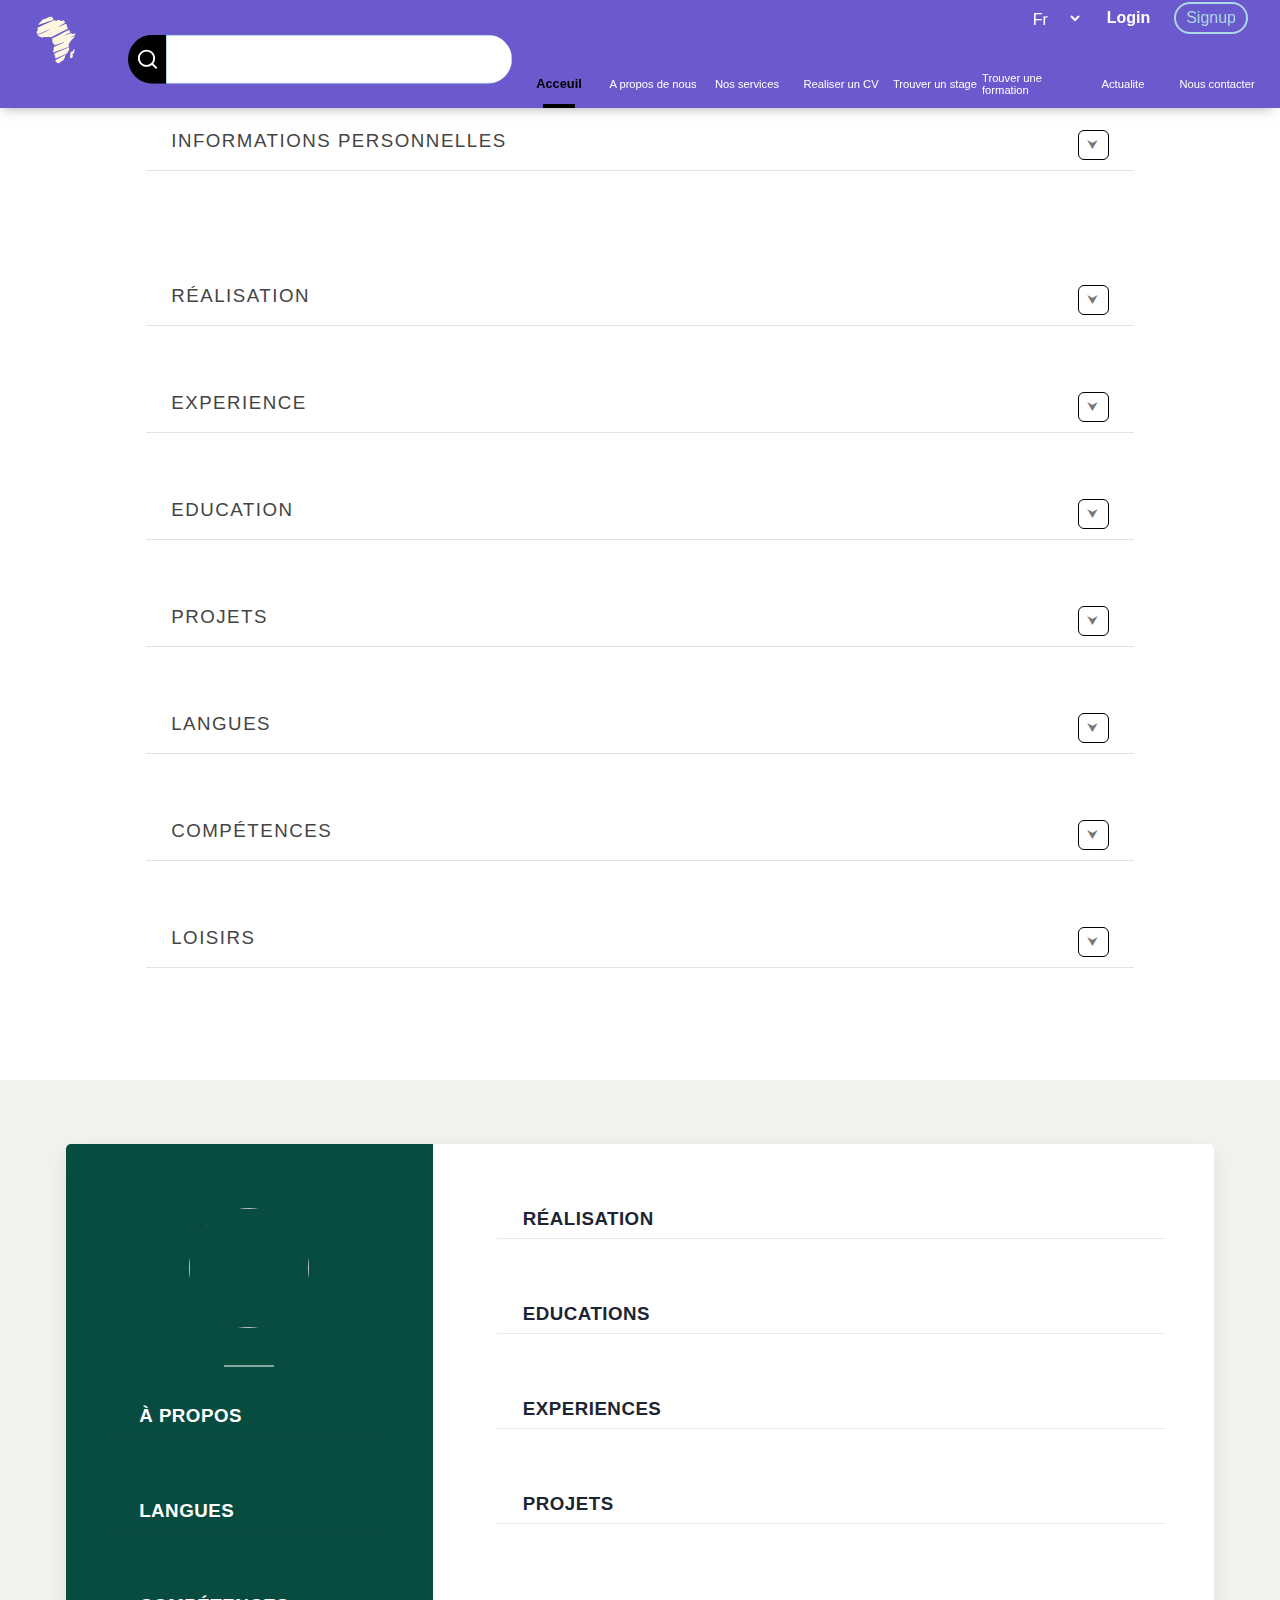
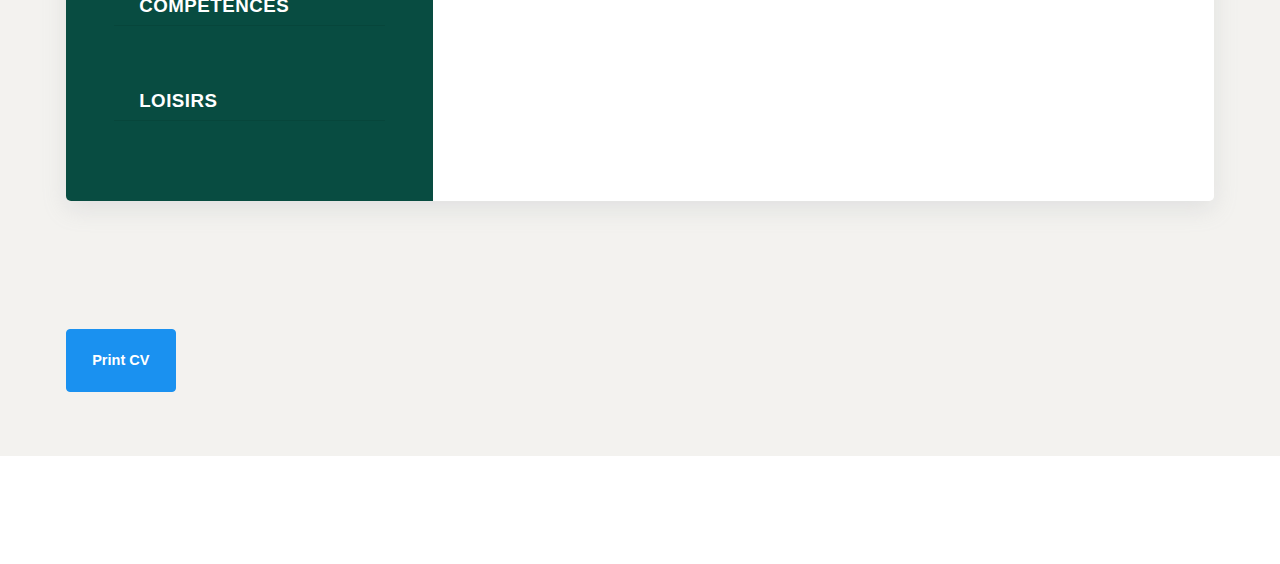
==== commit bced6d4e: "print button" ====
--- a/cv.html
+++ b/cv.html
@@ -12,27 +12,14 @@
 </head>
 
 <body>
+    
     <header id="index-header">
         <a href="index.html"><img id="logo-image" src="assets/icons/africarxiv.svg" alt=""></a>
         <div id="option-menu">
-            <div id="language-select">
-                <div id="selected-language">
-                    <img src="assets/icons/flag-uk.svg" alt="">
-                    <span>Eng</span>
-                </div>
-                <img src="assets/icons/down-fill.svg" alt="">
-                <ul id="language-list">
-                    <li >
-                        <img src="assets/icons/flag-france.svg" alt="">
-                        <span>Francais</span>
-                    </li>
-                    <li >
-                        <img src="assets/icons/flag-uk.svg" alt="">
-                        <span>English</span>
-                    </li>
-                    
-                </ul>
-            </div>
+            <select name="languages" id="language-select">
+                <option value="francais">Fr</option>
+                <option value="englais">Eng</option>
+            </select>
             <button id="login-btn-link" value='login'>Login</button>
             <button id="signup-btn-link" value="signup">Signup</button>
         </div>
@@ -43,10 +30,10 @@
             </div>
 
             <nav>
-                <a class="nav-link" href="">Acceuil</a>
+                <a class="nav-link active" href="">Acceuil</a>
                 <a class="nav-link" href="">A propos de nous</a>
                 <a class="nav-link" href="">Nos services</a>
-                <a class="nav-link active" href="cv.html">Realiser un CV</a>
+                <a class="nav-link" href="cv.html">Realiser un CV</a>
                 <a class="nav-link" href="">Trouver un stage</a>
                 <a class="nav-link" href="">Trouver une formation</a>
                 <a class="nav-link" href="">Actualite</a>
@@ -462,6 +449,9 @@
                             <div class="preview-blk-title">
                                 <h3>à propos</h3>
                             </div>
+                            <div class="preview-item">
+                                <span class="preview-item-val" id="summary_dsp"></span>
+                            </div>
                             <div class="preview-blk-list">
                                 <div class="preview-item">
                                     <span class="preview-item-val" id="phoneno_dsp"></span>
@@ -471,9 +461,6 @@
                                 </div>
                                 <div class="preview-item">
                                     <span class="preview-item-val" id="address_dsp"></span>
-                                </div>
-                                <div class="preview-item">
-                                    <span class="preview-item-val" id="summary_dsp"></span>
                                 </div>
                             </div>
                         </div>
@@ -536,8 +523,15 @@
                 </div>
             </div>
         </section>
+
+        <section class="print-btn-sc">
+            <div class="container-cv">
+                <button type="button" class="print-btn btn btn-primary" onclick="enregistrer('preview-content')">Print CV</button>
+            </div>
+        </section>
     </div>
 
+    <script src="https://cdnjs.cloudflare.com/ajax/libs/html2pdf.js/0.9.2/html2pdf.bundle.js"></script>
 
     <!-- jquery cdn -->
     <script src="https://code.jquery.com/jquery-3.6.4.js"
@@ -548,12 +542,15 @@
         crossorigin="anonymous" referrerpolicy="no-referrer"></script>
     <!-- custom js -->
     <script src="cv_script.js"></script>
-
     <!-- app js -->
     <script src="app.js"></script>
 
-    <!-- navbar js -->
-    <script src="navbar_script.js"></script>
+    <script>
+function enregistrer(divId) {
+  const element = document.getElementById(divId);
+  html2pdf().from(element).save();
+}
+    </script>
 </body>
 
 </html>--- a/style.css
+++ b/style.css
@@ -334,6 +334,7 @@
 #option-menu {
     margin-top: 0.6em;
     width: fit-content;
+    height: 15%;
     display: flex;
     align-items: center;
     gap: 1.5em;
@@ -343,8 +344,8 @@
     background-color: var(--primary-color);
     color: var(--primary-fg);
     font-size: 1em;
-    height: 20px;
-    width: fit-content;
+    height: 100%;
+    width: 100%;
     display: flex;
     align-items: center;
     cursor: pointer;
@@ -1841,7 +1842,10 @@
     padding: 64px 0px;
     background-color: #f3f2ef;
 }
-
+.print-btn-sc {
+    padding: 64px 0px;
+    background-color: #f3f2ef;
+}
 .cv-form-row-title {
     background-color: white;
     color: #444;
@@ -2127,9 +2131,7 @@
     }
 }
 
-.print-btn-sc {
-    margin: 2rem 0 6rem 0;
-}
+
 
 /* print section */
 @media print {
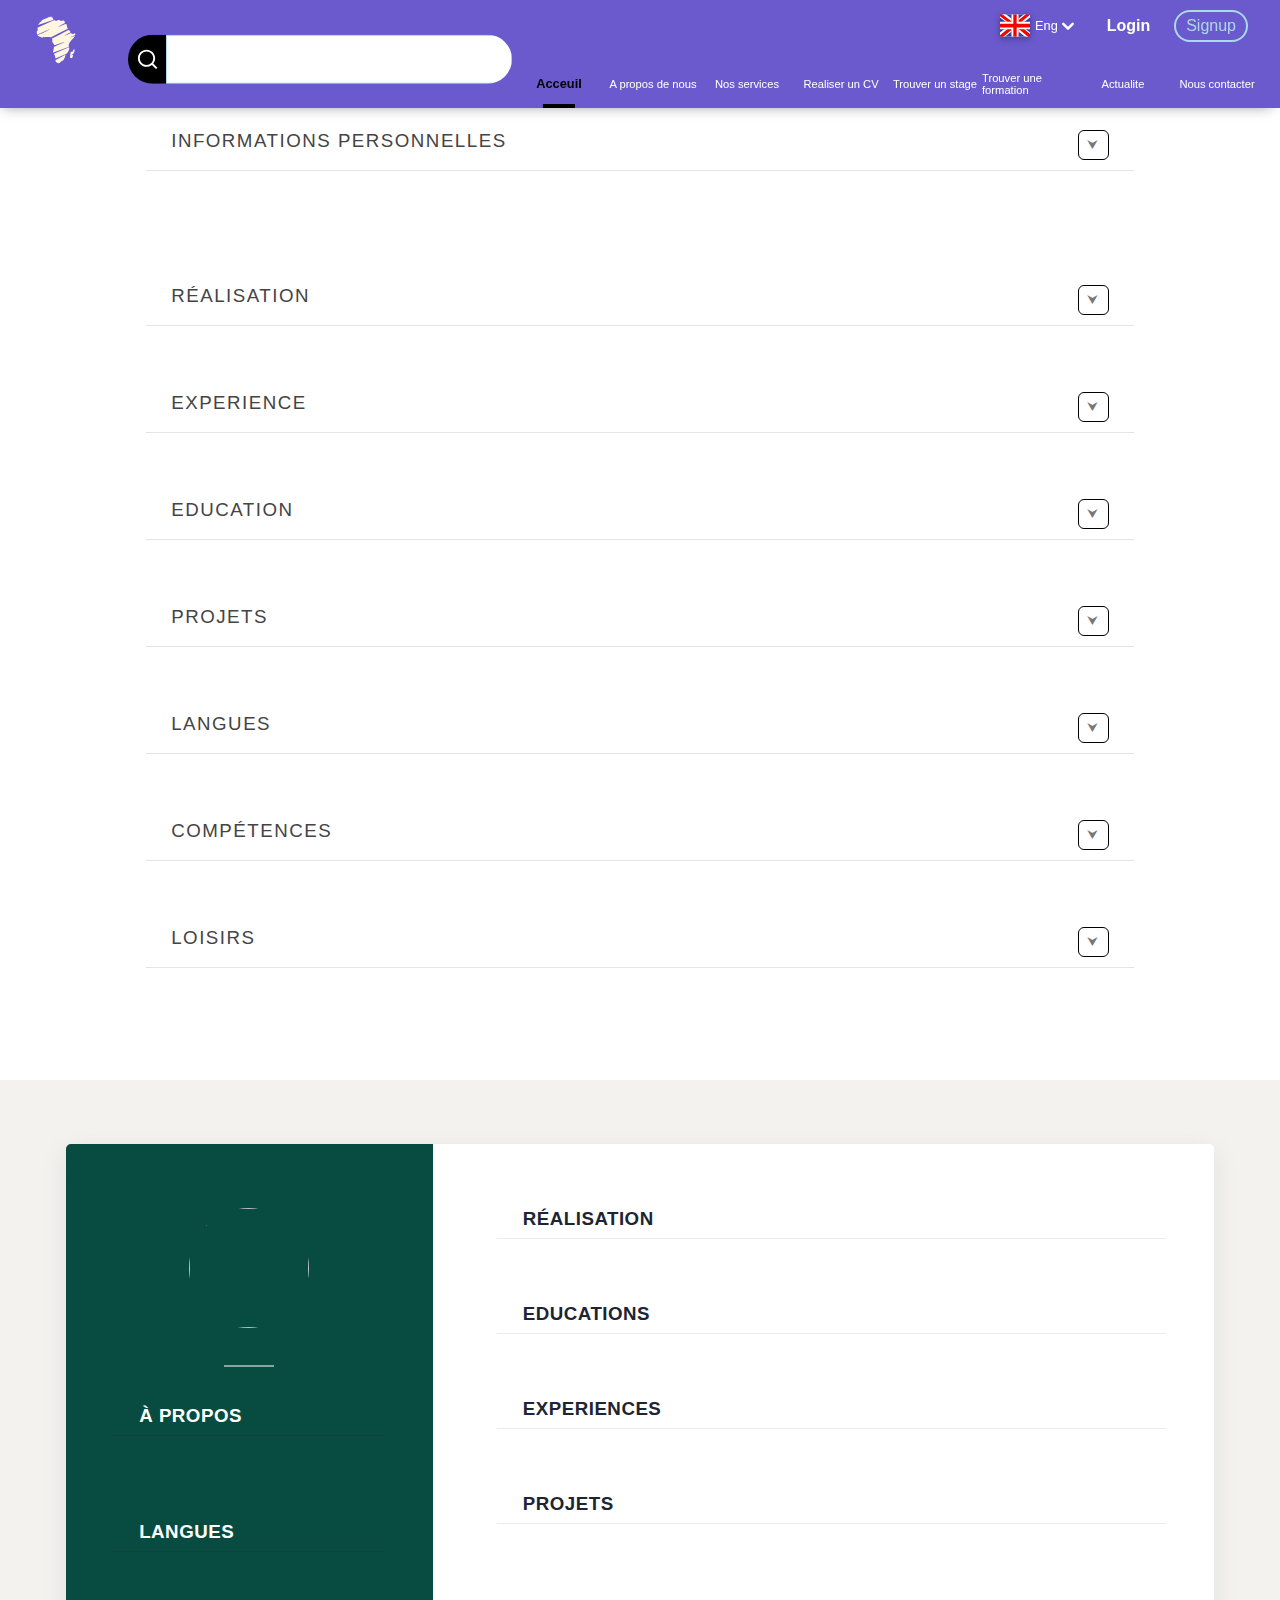
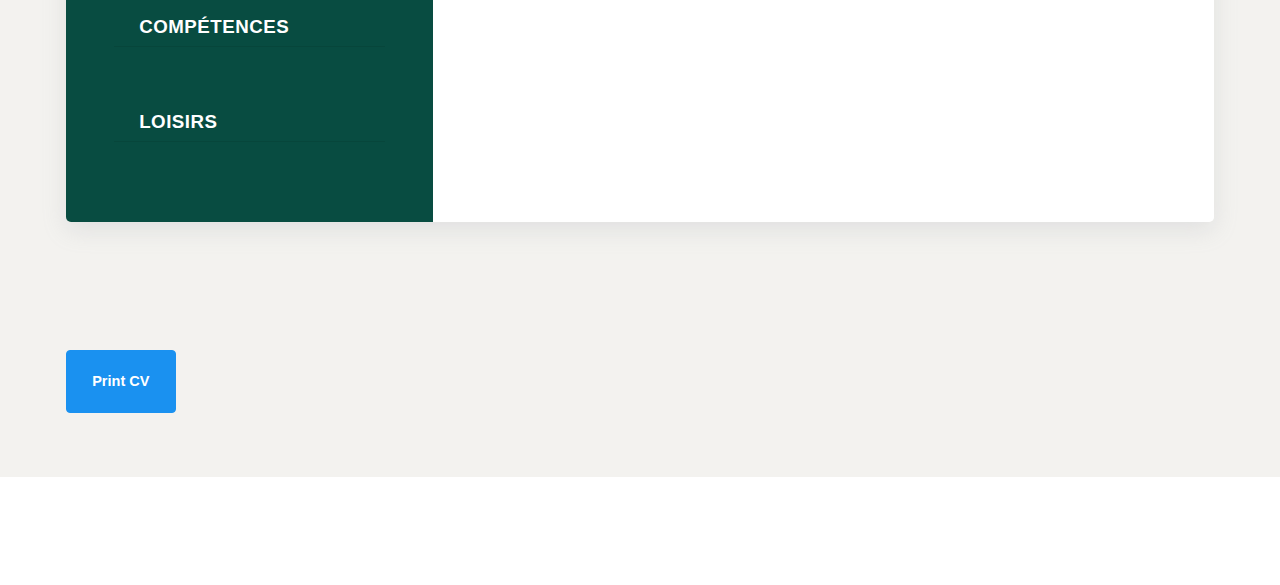
==== commit 062b8384: "print button" ====
--- a/cv.html
+++ b/cv.html
@@ -16,10 +16,24 @@
     <header id="index-header">
         <a href="index.html"><img id="logo-image" src="assets/icons/africarxiv.svg" alt=""></a>
         <div id="option-menu">
-            <select name="languages" id="language-select">
-                <option value="francais">Fr</option>
-                <option value="englais">Eng</option>
-            </select>
+            <div id="language-select">
+                <div id="selected-language">
+                    <img src="assets/icons/flag-uk.svg" alt="">
+                    <span>Eng</span>
+                </div>
+                <img src="assets/icons/down-fill.svg" alt="">
+                <ul id="language-list">
+                    <li >
+                        <img src="assets/icons/flag-france.svg" alt="">
+                        <span>Francais</span>
+                    </li>
+                    <li >
+                        <img src="assets/icons/flag-uk.svg" alt="">
+                        <span>English</span>
+                    </li>
+                    
+                </ul>
+            </div>
             <button id="login-btn-link" value='login'>Login</button>
             <button id="signup-btn-link" value="signup">Signup</button>
         </div>
@@ -55,13 +69,13 @@
                                 <div class="pannel cv-form-row cv-form-row-about">
                                     <div class="cols-2">
                                         <div class="form-elem">
-                                            <label for="" class="form-label">Prénom</label>
+                                            <label for="" class="form-label">Nom</label>
                                             <input name="firstname" type="text" class="form-control firstname" id=""
                                                 onkeyup="generateCV()" placeholder="e.g. John">
                                             <span class="form-text"></span>
                                         </div>
                                         <div class="form-elem">
-                                            <label for="" class="form-label">Nom</label>
+                                            <label for="" class="form-label">Prénom</label>
                                             <input name="lastname" type="text" class="form-control lastname" id=""
                                                 onkeyup="generateCV()" placeholder="e.g. Doe">
                                             <span class="form-text"></span>
@@ -105,7 +119,7 @@
                                             <span class="form-text"></span>
                                         </div>
                                         <div class="form-elem">
-                                            <label for="" class="form-label">Sommaire</label>
+                                            <label for="" class="form-label">A propos de moi</label>
                                             <input name="summary" type="text" class="form-control summary" id=""
                                                 onkeyup="generateCV()" placeholder="e.g. Doe">
                                             <span class="form-text"></span>
@@ -452,6 +466,7 @@
                             <div class="preview-item">
                                 <span class="preview-item-val" id="summary_dsp"></span>
                             </div>
+                            <br>
                             <div class="preview-blk-list">
                                 <div class="preview-item">
                                     <span class="preview-item-val" id="phoneno_dsp"></span>
@@ -542,6 +557,8 @@
         crossorigin="anonymous" referrerpolicy="no-referrer"></script>
     <!-- custom js -->
     <script src="cv_script.js"></script>
+    <script src="./script.js"></script>
+
     <!-- app js -->
     <script src="app.js"></script>
 
--- a/style.css
+++ b/style.css
@@ -334,7 +334,6 @@
 #option-menu {
     margin-top: 0.6em;
     width: fit-content;
-    height: 15%;
     display: flex;
     align-items: center;
     gap: 1.5em;
@@ -344,8 +343,8 @@
     background-color: var(--primary-color);
     color: var(--primary-fg);
     font-size: 1em;
-    height: 100%;
-    width: 100%;
+    height: 20px;
+    width: fit-content;
     display: flex;
     align-items: center;
     cursor: pointer;
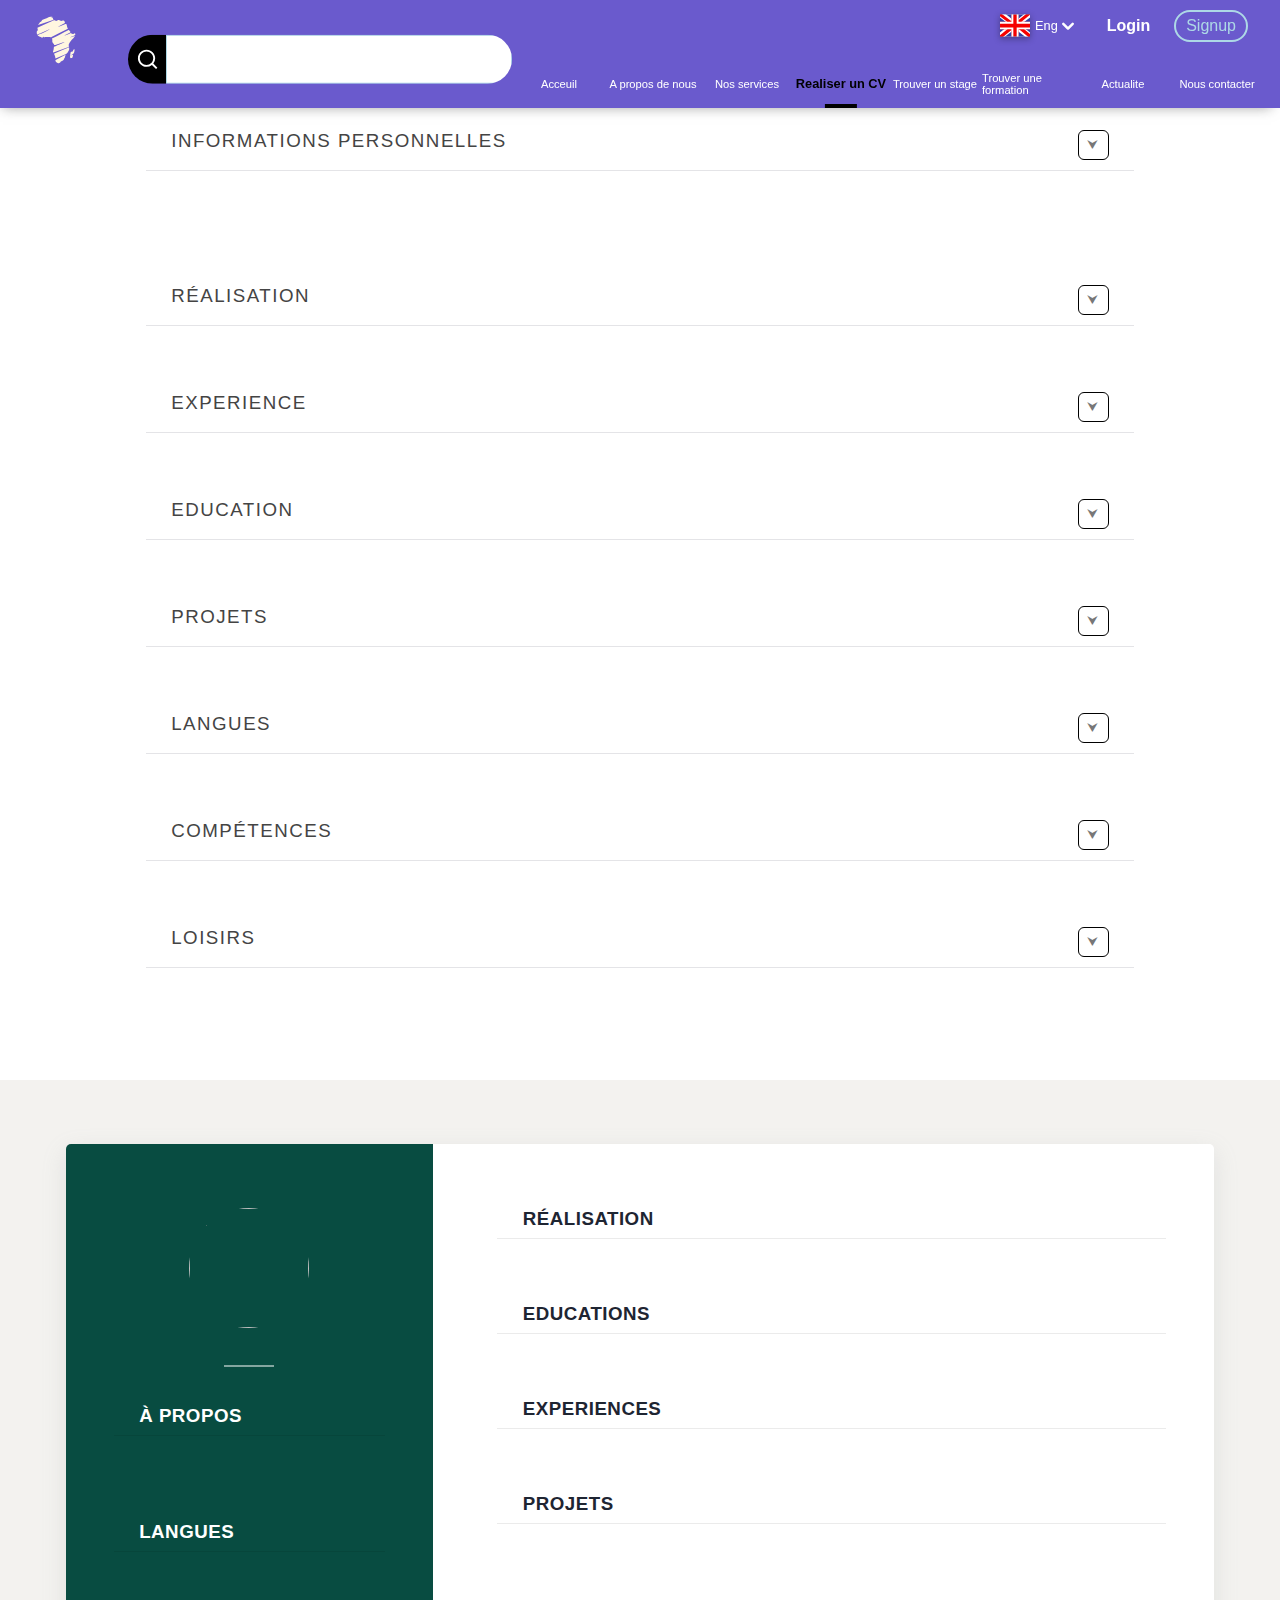
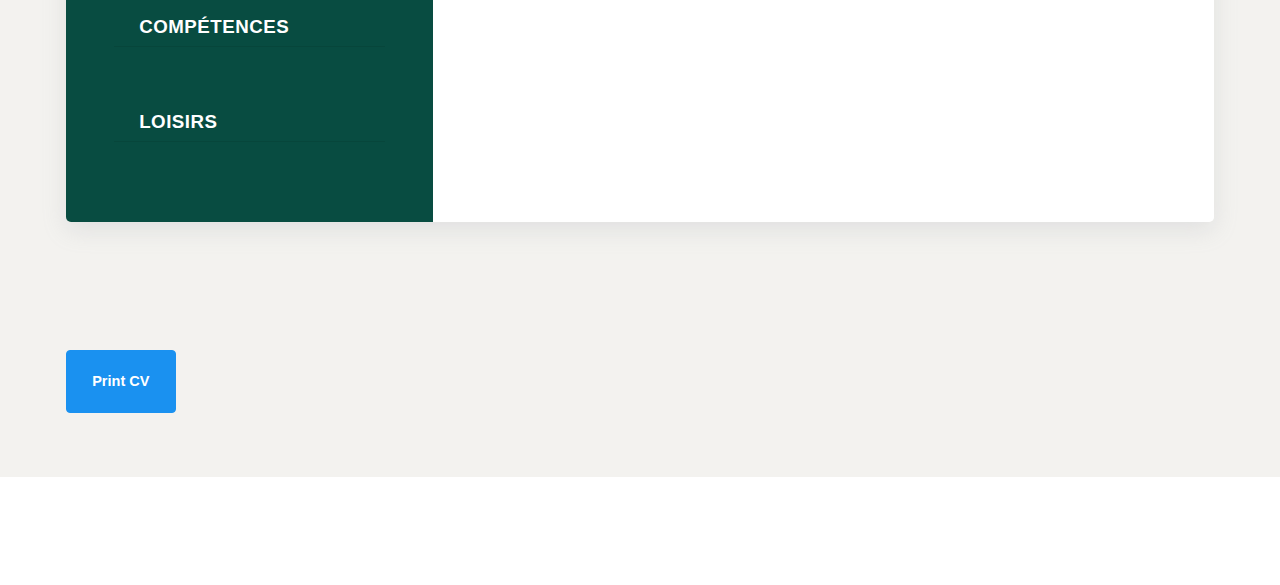
==== commit 70b88c47: "done merging" ====
--- a/cv.html
+++ b/cv.html
@@ -44,10 +44,10 @@
             </div>
 
             <nav>
-                <a class="nav-link active" href="">Acceuil</a>
+                <a class="nav-link" href="">Acceuil</a>
                 <a class="nav-link" href="">A propos de nous</a>
                 <a class="nav-link" href="">Nos services</a>
-                <a class="nav-link" href="cv.html">Realiser un CV</a>
+                <a class="nav-link active" href="cv.html">Realiser un CV</a>
                 <a class="nav-link" href="">Trouver un stage</a>
                 <a class="nav-link" href="">Trouver une formation</a>
                 <a class="nav-link" href="">Actualite</a>
@@ -557,16 +557,17 @@
         crossorigin="anonymous" referrerpolicy="no-referrer"></script>
     <!-- custom js -->
     <script src="cv_script.js"></script>
-    <script src="./script.js"></script>
 
     <!-- app js -->
     <script src="app.js"></script>
 
+    <!-- navbar js -->
+    <script src="navbar_script.js"></script>
     <script>
-function enregistrer(divId) {
-  const element = document.getElementById(divId);
-  html2pdf().from(element).save();
-}
+        function enregistrer(divId) {
+            const element = document.getElementById(divId);
+            html2pdf().from(element).save();
+        }
     </script>
 </body>
 
--- a/style.css
+++ b/style.css
@@ -18,7 +18,6 @@
 *====================================================================
 */
 
-
 /* 
 * ===================================================================
 *
@@ -29,230 +28,226 @@
 /* @import url('https://fonts.googleapis.com/css2?family=Manrope:wght@200;300;400;500;600;700;800&family=Poppins:ital,wght@0,100;0,200;0,300;0,400;0,500;0,600;0,700;0,800;0,900;1,100;1,200;1,300;1,400;1,500;1,600;1,700;1,800;1,900&display=swap'); */
 
 :root {
-
-    --primary-color: #6A5ACD;
-    /* --cover-color: #FFD700; */
-    --cover-color: #ADD8E6;
-    --cover-color-light: #ffbf0075;
-    --actionable-color: #008080;
-
-    --primary-fg: white;
-    --cover-fg: #444444;
-
-    --beige: #F5F5DC;
-
-    /* for the cv section*/
-
-    --clr-blue: #1A91F0;
-    --clr-blue-mid: #1170CD;
-    --clr-blue-dark: #1A1C6A;
-    --clr-white: #fff;
-    --clr-bright: #EFF2F9;
-    --clr-dark: #1e2532;
-    --clr-black: #000;
-    --clr-grey: #656e83;
-    --clr-green: #084C41;
-    --font-poppins: 'Poppins', sans-serif;
-    --font-manrope: 'Manrope', sans-serif;
-    ;
-    --transition: all 300ms ease-in-out;
-}
-
+  --primary-color: #6a5acd;
+  /* --cover-color: #FFD700; */
+  --cover-color: #add8e6;
+  --cover-color-light: #ffbf0075;
+  --actionable-color: #008080;
+
+  --primary-fg: white;
+  --cover-fg: #444444;
+
+  --beige: #f5f5dc;
+
+  /* for the cv section*/
+
+  --clr-blue: #1a91f0;
+  --clr-blue-mid: #1170cd;
+  --clr-blue-dark: #1a1c6a;
+  --clr-white: #fff;
+  --clr-bright: #eff2f9;
+  --clr-dark: #1e2532;
+  --clr-black: #000;
+  --clr-grey: #656e83;
+  --clr-green: #084c41;
+  --font-poppins: "Poppins", sans-serif;
+  --font-manrope: "Manrope", sans-serif;
+  --transition: all 300ms ease-in-out;
+}
 
 /* fonts */
 .font-poppins {
-    font-family: var(--font-poppins);
+  font-family: var(--font-poppins);
 }
 
 .font-manrope {
-    font-family: var(--font-manrope);
+  font-family: var(--font-manrope);
 }
 
 /* text colors */
 .text-blue {
-    color: var(--clr-blue);
+  color: var(--clr-blue);
 }
 
 .text-blue-mid {
-    color: var(--clr-blue-mid);
+  color: var(--clr-blue-mid);
 }
 
 .text-blue-dark {
-    color: var(--clr-blue-dark);
+  color: var(--clr-blue-dark);
 }
 
 .text-bright {
-    color: var(--clr-bright);
+  color: var(--clr-bright);
 }
 
 .text-dark {
-    color: var(--clr-dark);
+  color: var(--clr-dark);
 }
 
 .text-grey {
-    color: var(--clr-grey);
+  color: var(--clr-grey);
 }
 
 .text-white {
-    color: var(--clr-white);
+  color: var(--clr-white);
 }
 
 /* backgrounds */
 .bg-blue {
-    background-color: var(--clr-blue);
+  background-color: var(--clr-blue);
 }
 
 .bg-blue-mid {
-    background-color: var(--clr-blue-mid);
+  background-color: var(--clr-blue-mid);
 }
 
 .bg-blue-dark {
-    background-color: var(--clr-blue-dark);
+  background-color: var(--clr-blue-dark);
 }
 
 .bg-bright {
-    background-color: var(--clr-bright);
+  background-color: var(--clr-bright);
 }
 
 .bg-dark {
-    background-color: var(--clr-dark);
+  background-color: var(--clr-dark);
 }
 
 .bg-grey {
-    background-color: var(--clr-grey);
+  background-color: var(--clr-grey);
 }
 
 .bg-white {
-    background-color: var(--clr-white);
+  background-color: var(--clr-white);
 }
 
 .bg-black {
-    background-color: var(--clr-black);
+  background-color: var(--clr-black);
 }
 
 .bg-green {
-    background-color: var(--clr-green);
+  background-color: var(--clr-green);
 }
 
 .text-center {
-    text-align: center;
+  text-align: center;
 }
 
 .text-left {
-    text-align: left;
+  text-align: left;
 }
 
 .text-right {
-    text-align: right;
+  text-align: right;
 }
 
 .text-uppercase {
-    text-transform: uppercase;
+  text-transform: uppercase;
 }
 
 .text-lowercase {
-    text-transform: lowercase;
+  text-transform: lowercase;
 }
 
 .text-capitalize {
-    text-transform: capitalize;
+  text-transform: capitalize;
 }
 
 .text {
-    color: var(--clr-dark);
-    opacity: 0.9;
-    margin: 2rem 0;
-    line-height: 1.6;
+  color: var(--clr-dark);
+  opacity: 0.9;
+  margin: 2rem 0;
+  line-height: 1.6;
 }
 
 .fw-2 {
-    font-weight: 200;
+  font-weight: 200;
 }
 
 .fw-3 {
-    font-weight: 300;
+  font-weight: 300;
 }
 
 .fw-4 {
-    font-weight: 400;
+  font-weight: 400;
 }
 
 .fw-5 {
-    font-weight: 500;
+  font-weight: 500;
 }
 
 .fw-6 {
-    font-weight: 600;
+  font-weight: 600;
 }
 
 .fw-7 {
-    font-weight: 700;
+  font-weight: 700;
 }
 
 .fw-8 {
-    font-weight: 800;
+  font-weight: 800;
 }
 
 .fs-13 {
-    font-size: 13px;
+  font-size: 13px;
 }
 
 .fs-14 {
-    font-size: 14px;
+  font-size: 14px;
 }
 
 .fs-15 {
-    font-size: 15px;
+  font-size: 15px;
 }
 
 .fs-16 {
-    font-size: 16px;
+  font-size: 16px;
 }
 
 .fs-17 {
-    font-size: 17px;
+  font-size: 17px;
 }
 
 .fs-18 {
-    font-size: 18px;
+  font-size: 18px;
 }
 
 .fs-19 {
-    font-size: 19px;
+  font-size: 19px;
 }
 
 .fs-20 {
-    font-size: 20px;
+  font-size: 20px;
 }
 
 .fs-21 {
-    font-size: 21px;
+  font-size: 21px;
 }
 
 .fs-22 {
-    font-size: 22px;
+  font-size: 22px;
 }
 
 .fs-23 {
-    font-size: 23px;
+  font-size: 23px;
 }
 
 .fs-24 {
-    font-size: 24px;
+  font-size: 24px;
 }
 
 .fs-25 {
-    font-size: 25px;
+  font-size: 25px;
 }
 
 .ls-1 {
-    letter-spacing: 1px;
+  letter-spacing: 1px;
 }
 
 .ls-2 {
-    letter-spacing: 2px;
-}
-
+  letter-spacing: 2px;
+}
 
 /* 
 * ===================================================================
@@ -262,42 +257,41 @@
 *====================================================================
 */
 
-@import url('https://fonts.googleapis.com/css2?family=Roboto:wght@100;400&display=swap');
+@import url("https://fonts.googleapis.com/css2?family=Roboto:wght@100;400&display=swap");
 
 * {
-    margin: 0;
-    padding: 0;
-    border: 0;
-    box-sizing: border-box;
-    font-family: 'Roboto', 'Lucida Sans', 'Lucida Sans Regular', 'Lucida Grande', 'Lucida Sans Unicode', Geneva, Verdana, sans-serif;
+  margin: 0;
+  padding: 0;
+  border: 0;
+  box-sizing: border-box;
+  font-family: "Roboto", "Lucida Sans", "Lucida Sans Regular", "Lucida Grande",
+    "Lucida Sans Unicode", Geneva, Verdana, sans-serif;
 }
 
 a {
-    text-decoration: none;
+  text-decoration: none;
 }
 
 li {
-    list-style: none;
+  list-style: none;
 }
 
 input {
-    border: none;
-    outline: none;
+  border: none;
+  outline: none;
 }
 
 body {
-    display: flex;
-    align-items: center;
-    flex-direction: column;
+  display: flex;
+  align-items: center;
+  flex-direction: column;
 }
 
 body {
-    display: flex;
-    align-items: center;
-    flex-direction: column;
-}
-
-
+  display: flex;
+  align-items: center;
+  flex-direction: column;
+}
 
 /* 
 * ===================================================================
@@ -309,330 +303,404 @@
 
 #index-header,
 #offer-detail-header {
-    position: fixed;
+  position: fixed;
+  width: 100%;
+  display: flex;
+  padding: 0 2em;
+  justify-content: space-between;
+  align-items: flex-start;
+  flex-direction: row;
+  height: 12vh;
+  background-color: var(--primary-color);
+  z-index: 100;
+  box-shadow: -3px 5px 12px -6px rgba(119, 119, 119, 0.75);
+  -webkit-box-shadow: -3px 5px 12px -6px rgba(119, 119, 119, 0.75);
+  -moz-box-shadow: -3px 5px 12px -6px rgba(119, 119, 119, 0.75);
+}
+
+#logo-image {
+  margin-top: 1em;
+  color: var(--primary-fg);
+  height: 3em;
+  width: 3em;
+}
+
+#option-menu {
+  margin-top: 0.6em;
+  width: fit-content;
+  display: flex;
+  align-items: center;
+  gap: 1.5em;
+}
+
+#language-select {
+  background-color: var(--primary-color);
+  color: var(--primary-fg);
+  font-size: 1em;
+  height: 20px;
+  width: fit-content;
+  display: flex;
+  align-items: center;
+  cursor: pointer;
+  padding: 0.3em;
+  box-sizing: content-box;
+  transition: 0.2s ease;
+  position: relative;
+}
+
+#language-select:hover {
+  box-shadow: 0px 2px 5px 0px rgba(0, 0, 0, 0.346);
+}
+
+#language-select img {
+  height: 100%;
+  object-fit: contain;
+}
+
+#selected-language {
+  height: fit-content;
+  width: 100%;
+  display: flex;
+  gap: 5px;
+  align-items: center;
+  font-size: 0.8em;
+}
+
+#selected-language img {
+  height: 25px;
+  width: 30px;
+  object-fit: fill;
+  filter: drop-shadow(0px 2px 3px rgba(0, 0, 0, 0.315));
+}
+
+#language-list {
+  position: absolute;
+  top: 150%;
+  left: 0;
+  width: fit-content;
+  box-shadow: 0px 3px 5px 5px rgba(0, 0, 0, 0.341);
+  background-color: white;
+  border-radius: 5px;
+  padding: 0.5em;
+  flex-direction: column;
+  align-items: flex-start;
+  z-index: 500;
+  display: none;
+  transition: 0.3s ease !important;
+}
+
+.show-list {
+  display: flex !important;
+}
+
+#language-list li {
+  display: flex;
+  justify-content: space-around;
+  align-items: center;
+  width: 100%;
+  height: fit-content;
+  color: black;
+  gap: 2px;
+  padding: 0.5em;
+}
+
+#language-list li:hover {
+  background-color: rgba(128, 128, 128, 0.268);
+}
+
+#language-list li img {
+  width: 25px;
+  pointer-events: none;
+}
+
+#language-list li span {
+  pointer-events: none;
+}
+
+#login-btn-link {
+  background-color: transparent;
+  color: var(--primary-fg);
+  font-size: 1em;
+  font-weight: 600;
+  transition: 0.2s ease;
+}
+
+#login-btn-link:hover {
+  color: var(--cover-color);
+}
+
+#signup-btn-link {
+  padding: 5px 10px;
+  border: 2px solid var(--cover-color);
+  border-radius: 50px;
+  background-color: var(--primary-color);
+  color: var(--cover-color);
+  font-size: 1em;
+  transition: background-color color 0.2s ease;
+}
+
+#signup-btn-link:hover {
+  background-color: var(--cover-color);
+  color: var(--cover-fg);
+  font-weight: 600;
+}
+
+.navbar {
+  position: absolute;
+  bottom: 0;
+  left: 0;
+  height: 45%;
+  width: 100%;
+  display: flex;
+  justify-content: flex-end;
+  gap: 10px;
+}
+
+#nav-search {
+  position: absolute;
+  left: 0%;
+  top: 0;
+  transform: translateY(-50%);
+  width: 30%;
+  height: 100%;
+  display: flex;
+  margin-left: 10%;
+  margin-bottom: 1em;
+  border-radius: 500px;
+  overflow: hidden;
+}
+
+#nav-search button {
+  height: inherit;
+  width: 10%;
+  display: flex;
+  justify-content: center;
+  align-items: center;
+  background-color: black;
+  border-top-left-radius: 10px;
+  border-bottom-left-radius: 10px;
+}
+
+#nav-search button img {
+  height: 60%;
+  width: 60%;
+}
+
+#nav-search input {
+  height: inherit;
+  width: 90%;
+  border: 1px solid var(--cover-color);
+  padding-left: 10px;
+  border-top-right-radius: 10px;
+  border-bottom-right-radius: 10px;
+}
+
+.navbar nav {
+  width: 60%;
+  padding-right: 1em;
+  display: flex;
+  flex-direction: row;
+  align-items: center;
+  justify-content: flex-end;
+}
+
+.nav-link {
+  position: relative;
+  color: var(--primary-fg);
+  width: 100%;
+  height: 100%;
+  display: flex;
+  justify-content: center;
+  align-items: center;
+  font-size: 0.7em;
+  transition: 0.2s ease;
+}
+
+.nav-link::after {
+  content: "";
+  position: absolute;
+  top: 0;
+  left: 0;
+  width: 100%;
+  height: 100%;
+  background-color: rgba(0, 0, 0, 0);
+  transition: 0.2s ease;
+}
+
+.nav-link:hover {
+  color: var(--cover-color);
+}
+
+.nav-link:hover::after {
+  background-color: rgba(0, 0, 0, 0.122);
+}
+
+.nav-link.active {
+  color: black;
+  font-size: 0.8em;
+  font-weight: 600;
+}
+
+.nav-link.active::before {
+  content: "";
+  position: absolute;
+  bottom: 0;
+  left: 50%;
+  width: 30%;
+  transform: translate(-50%);
+  border: 2px solid black;
+}
+
+/* logged-index header */
+
+#notifications-link,
+#messages-link {
+  height: 25px;
+  width: 25px;
+  position: relative;
+}
+#notifications-link img,
+#messages-link img {
+  width: 100%;
+  height: 100%;
+  object-fit: contain;
+}
+#notifications-link span,
+#messages-link span {
+  display: none;
+}
+#notifications-link span.new-unseen,
+#messages-link span.new-unseen {
+  position: absolute;
+  height: 15px;
+  width: 15px;
+  border-radius: 100%;
+  background-color: red;
+  color: white;
+  top: 0;
+  right: 0;
+  transform: translateY(-30%);
+  display: flex;
+  justify-content: center;
+  align-items: center;
+  font-size: 0.7em;
+}
+
+#profile-dropdown {
+  height: 50px;
+  width: 100px;
+  border: 1px solid white;
+  box-shadow: 1px 1px 5px 1px #0000005d;
+  border-radius: 100px;
+  display: flex;
+  justify-content: space-between;
+  align-items: center;
+  padding: 0 4px 0 4px;
+  background-color: white;
+  position: relative;
+}
+#profile-image-wrapper {
+  height: 40px;
+  width: 40px;
+  border-radius: 100%;
+  background-color: white;
+}
+#profile-image-wrapper img {
+  height: 100%;
+  width: 100%;
+  object-fit: fill;
+  border-radius: 100%;
+}
+#dropdown-button {
+  height: 40px;
+  width: 40px;
+  border-radius: 50%;
+  padding: 10px;
+  background-color: transparent;
+  transition: 0.2s ease;
+  display: flex;
+  justify-content: center;
+  align-items: center;
+  flex-direction: column;
+  gap: 3px;
+  position: relative;
+}
+
+#dropdown-button:hover {
+  background-color: rgba(0, 0, 0, 0.144);
+}
+
+#dropdown-button span {
     width: 100%;
-    display: flex;
-    padding: 0 2em;
-    justify-content: space-between;
-    align-items: flex-start;
-    flex-direction: row;
-    height: 12vh;
-    background-color: var(--primary-color);
-    z-index: 100;
-    box-shadow: -3px 5px 12px -6px rgba(119, 119, 119, 0.75);
-    -webkit-box-shadow: -3px 5px 12px -6px rgba(119, 119, 119, 0.75);
-    -moz-box-shadow: -3px 5px 12px -6px rgba(119, 119, 119, 0.75);
-}
-
-#logo-image {
-    margin-top: 1em;
-    color: var(--primary-fg);
-    height: 3em;
-    width: 3em;
-}
-
-#option-menu {
-    margin-top: 0.6em;
-    width: fit-content;
-    display: flex;
-    align-items: center;
-    gap: 1.5em;
-}
-
-#language-select {
-    background-color: var(--primary-color);
-    color: var(--primary-fg);
-    font-size: 1em;
-    height: 20px;
-    width: fit-content;
-    display: flex;
-    align-items: center;
-    cursor: pointer;
-    padding: 0.3em;
-    box-sizing: content-box;
-    transition: 0.2s ease;
-    position: relative;
-}
-
-#language-select:hover {
-    box-shadow: 0px 2px 5px 0px rgba(0, 0, 0, 0.346);
-}
-
-#language-select img {
-    height: 100%;
-    object-fit: contain;
-
-}
-
-#selected-language {
-    height: fit-content;
+    border: 2px solid var(--actionable-color);
+    pointer-events: none;
+    transition: rotate 0.2s ease-out;
+    background-color: var(--actionable-color);
+}
+
+
+#dropdown-list {
+  position: absolute;
+  top: 150%;
+  right: 0;
+  width: max-content;
+  box-shadow: 0px 3px 5px 5px rgba(0, 0, 0, 0.341);
+  background-color: white;
+  border-radius: 5px;
+  padding: 0.5em;
+  flex-direction: column;
+  align-items: flex-start;
+  z-index: 500;
+  display: none;
+  transition: 0.3s ease !important;
+}
+
+.visible-menu {
+    display: flex !important;
+}
+
+#dropdown-triangle {
+    position: absolute;
+    top: 0px;
+    transform: translateY(-100%);
+    right: 63px;
+    height: 0;
+    width: 0;
+    border: 10px solid transparent;
+    border-top: 0;
+    border-bottom: 20px solid white;
+}
+
+#dropdown-list li {
     width: 100%;
-    display: flex;
-    gap: 5px;
-    align-items: center;
-    font-size: 0.8em;
-
-}
-
-#selected-language img {
-    height: 25px;
-    width: 30px;
-    object-fit: fill;
-    filter: drop-shadow(0px 2px 3px rgba(0, 0, 0, 0.315))
-}
-
-#language-list {
-    position: absolute;
-    top: 150%;
-    left: 0;
-    width: fit-content;
-    box-shadow: 0px 3px 5px 5px rgba(0, 0, 0, 0.341);
-    background-color: white;
-    border-radius: 5px;
-    padding: 0.5em;
-    flex-direction: column;
-    align-items: flex-start;
-    z-index: 500;
-    display: none;
-    transition: 0.3s ease !important;
-}
-
-.show-list {
-    display: flex !important;
-}
-
-#language-list li {
-    display: flex;
-    justify-content: space-around;
-    align-items: center;
-    width: 100%;
-    height: fit-content;
-    color: black;
-    gap: 2px;
-    padding: 0.5em;
-}
-
-#language-list li:hover {
+}
+
+
+#dropdown-list li:hover {
     background-color: rgba(128, 128, 128, 0.268);
 }
-
-#language-list li img {
-    width: 25px;
-    pointer-events: none;
-}
-
-#language-list li span {
-    pointer-events: none;
-}
-
-
-#login-btn-link {
-    background-color: transparent;
-    color: var(--primary-fg);
-    font-size: 1em;
-    font-weight: 600;
-    transition: 0.2s ease;
-}
-
-#login-btn-link:hover {
-    color: var(--cover-color);
-}
-
-#signup-btn-link {
-    padding: 5px 10px;
-    border: 2px solid var(--cover-color);
-    border-radius: 50px;
-    background-color: var(--primary-color);
-    color: var(--cover-color);
-    font-size: 1em;
-    transition: background-color color 0.2s ease;
-}
-
-#signup-btn-link:hover {
-    background-color: var(--cover-color);
-    color: var(--cover-fg);
-    font-weight: 600;
-}
-
-.navbar {
-    position: absolute;
-    bottom: 0;
-    left: 0;
-    height: 45%;
-    width: 100%;
-    display: flex;
-    justify-content: flex-end;
-    gap: 10px;
-}
-
-#nav-search {
-    position: absolute;
-    left: 0%;
-    top: 0;
-    transform: translateY(-50%);
-    width: 30%;
-    height: 100%;
-    display: flex;
-    margin-left: 10%;
-    margin-bottom: 1em;
-    border-radius: 500px;
-    overflow: hidden;
-
-}
-
-#nav-search button {
-    height: inherit;
-    width: 10%;
-    display: flex;
-    justify-content: center;
-    align-items: center;
-    background-color: black;
-    border-top-left-radius: 10px;
-    border-bottom-left-radius: 10px;
-}
-
-#nav-search button img {
-    height: 60%;
-    width: 60%;
-}
-
-#nav-search input {
-    height: inherit;
-    width: 90%;
-    border: 1px solid var(--cover-color);
-    padding-left: 10px;
-    border-top-right-radius: 10px;
-    border-bottom-right-radius: 10px;
-}
-
-
-.navbar nav {
-    width: 60%;
-    padding-right: 1em;
-    display: flex;
-    flex-direction: row;
-    align-items: center;
-    justify-content: flex-end;
-}
-
-.nav-link {
-    position: relative;
-    color: var(--primary-fg);
-    width: 100%;
-    height: 100%;
-    display: flex;
-    justify-content: center;
-    align-items: center;
-    font-size: 0.7em;
-    transition: 0.2s ease;
-}
-
-.nav-link::after {
-    content: "";
-    position: absolute;
-    top: 0;
-    left: 0;
-    width: 100%;
-    height: 100%;
-    background-color: rgba(0, 0, 0, 0);
-    transition: 0.2s ease;
-}
-
-.nav-link:hover {
-    color: var(--cover-color);
-}
-
-.nav-link:hover::after {
-    background-color: rgba(0, 0, 0, 0.122);
-}
-
-.nav-link.active {
-    color: black;
-    font-size: 0.8em;
-    font-weight: 600;
-}
-
-.nav-link.active::before {
-    content: "";
-    position: absolute;
-    bottom: 0;
-    left: 50%;
-    width: 30%;
-    transform: translate(-50%);
-    border: 2px solid black;
-}
-
-/* logged-index header */
-
-#notifications-link,
-#messages-link{
-    height: 25px;
-    width: 25px;
-    position: relative;
-}
-#notifications-link img,
-#messages-link img{
-    width: 100%;
-    height: 100%;
-    object-fit: contain;
-}
-#notifications-link span,
-#messages-link span{
-    display: none;
-}
-#notifications-link span.new-unseen,
-#messages-link span.new-unseen{
-    position: absolute;
-    height: 15px;
-    width: 15px;
-    border-radius: 100%;
-    background-color: red;
-    color: white;
-    top: 0;
-    right: 0;
-    transform: translateY(-30%);
-    display: flex;
-    justify-content: center;
-    align-items: center;
-    font-size: 0.7em;
-}
-
-#profile-dropdom{
-    height: 50px;
-    width: 110px;
-    border: 1px solid white;
-    box-shadow: 1px 1px 5px 1px #0000005d;
-    border-radius: 100px;
-    display: flex;
-    justify-content: space-between;
-    align-items: center;
-    padding: 0 4px 0 1em;
-    background-color: white;
-}
-#profile-image-wrapper{
-    height: 40px;
-    width: 40px;
-   border-radius: 100%;
-    background-color: white;
-
-}
-#profile-image-wrapper img{
-    height: 100%;
-    width: 100%;
-    object-fit: fill;
-    border-radius: 100%;
-}
-#dropdom-button{
-    height: 30px;
-    width: 30px;
-    background-color: transparent;
-}
-#dropdom-button img{
-    height: 100%;
-    width: 100%;
-    object-fit: contain;
-}
-
+  
+
+#dropdown-list li a {
+  display: flex;
+  justify-content: flex-start;
+  align-items: center;
+  width: 100%;
+  height: fit-content;
+  color: black;
+  gap:1em;
+  padding: 0.5em;
+}
+
+
+#dropdown-list li a img {
+  width: 25px;
+  pointer-events: none;
+}
+
+#dropdown-list li a span {
+  pointer-events: none;
+}
 
 /* 
 * ===================================================================
@@ -644,1516 +712,1489 @@
 
 /* profile main section */
 
-#profile-main-section{
-    height: 250vh;
-    width: 70%;
-    padding-top: 15vh;
-}
-#profile-assets{
-    height: 50vh;
-    width: 100%;
-    
-}
-#assets-image{
-    position: relative;
-    height: 100%;
-    width: 100%;
-}
-#assets-image img{
-    object-fit: countain;
-    height: 90%;
-    width: 90%;
-}
-#asset-image{
-    position: absolute;
-    height: fit-content;
-    width: fit-content;
-    bottom: 0;
-    left: 0;
-    transform: translateX(30%);
-}
-#asset-image img{
-    height: 130px;
-    width: 130px;
-    border-radius: 100%;
-    background-color: red;
-    color: white;
-    object-fit: contain;
-    
-}
-#profile-information{
-    padding-top: 1.5em;
-    border-bottom: 2px solid #8880808c;
-    padding-bottom: 1em;
-    
-}
-#profile-information h1{
-    font-size: 2em;
-    
-}
-#profile-information p{
-   margin-top: 0.5em;
-   width: 70%;
-   font-size: 1em;
-   color: black;
-}
-.profile-elements{
-    padding-top: 1.5em;
-    padding-bottom: 1em;
-    border-bottom: 2px solid #8880808c;
+#profile-main-section {
+  height: 250vh;
+  width: 70%;
+  padding-top: 15vh;
+}
+#profile-assets {
+  height: 50vh;
+  width: 100%;
+}
+#assets-image {
+  position: relative;
+  height: 100%;
+  width: 100%;
+}
+#assets-image img {
+  object-fit: countain;
+  height: 90%;
+  width: 90%;
+}
+#asset-image {
+  position: absolute;
+  height: fit-content;
+  width: fit-content;
+  bottom: 0;
+  left: 0;
+  transform: translateX(30%);
+}
+#asset-image img {
+  height: 130px;
+  width: 130px;
+  border-radius: 100%;
+  background-color: red;
+  color: white;
+  object-fit: contain;
+}
+#profile-information {
+  padding-top: 1.5em;
+  border-bottom: 2px solid #8880808c;
+  padding-bottom: 1em;
+}
+#profile-information h1 {
+  font-size: 2em;
+}
+#profile-information p {
+  margin-top: 0.5em;
+  width: 70%;
+  font-size: 1em;
+  color: black;
+}
+.profile-elements {
+  padding-top: 1.5em;
+  padding-bottom: 1em;
+  border-bottom: 2px solid #8880808c;
 }
 .profile-elements ul {
-    display: flex;
-    flex-direction: column;
-    gap: 1em;
-    list-style: disc;
-    margin-top: 0.5em;
+  display: flex;
+  flex-direction: column;
+  gap: 1em;
+  list-style: disc;
+  margin-top: 0.5em;
 }
 
 .profile-elements ul li {
-    padding: 1em;
-    display: flex;
-    gap: 0.5em;
+  padding: 1em;
+  display: flex;
+  gap: 0.5em;
 }
 .profile-elements ul li img {
-    height: 20px;
-    width: 20px;
-    object-fit: contain;
+  height: 20px;
+  width: 20px;
+  object-fit: contain;
 }
 /* offer detail main section */
 
 #offer-detail-main {
-    height: 250vh;
-    width: 70%;
-    padding-top: 15vh;
-
+  height: 250vh;
+  width: 70%;
+  padding-top: 15vh;
 }
 
 #enterprise-asset {
-    height: 50vh;
-    width: 100%;
+  height: 50vh;
+  width: 100%;
 }
 
 #enterprise-asset img {
-    height: 100%;
-    width: 100%;
-    object-fit: fill;
+  height: 100%;
+  width: 100%;
+  object-fit: fill;
 }
 
 #offer-header-section {
-    padding-top: 0.7em;
-    height: 30vh;
-    display: flex;
-    flex-direction: row;
-    justify-content: space-between;
-    align-items: flex-end;
-    padding-bottom: 0.7em;
-    border-bottom: 2px solid #6d6f70;
-    box-sizing: content-box;
+  padding-top: 0.7em;
+  height: 30vh;
+  display: flex;
+  flex-direction: row;
+  justify-content: space-between;
+  align-items: flex-end;
+  padding-bottom: 0.7em;
+  border-bottom: 2px solid #6d6f70;
+  box-sizing: content-box;
 }
 
 #header-info {
-    height: 100%;
-    display: flex;
-    flex-direction: column;
-    justify-content: space-between;
+  height: 100%;
+  display: flex;
+  flex-direction: column;
+  justify-content: space-between;
 }
 
 #header-info h1 {
-    font-size: 2em;
+  font-size: 2em;
 }
 
 #header-info p {
-    display: flex;
-    align-items: center;
+  display: flex;
+  align-items: center;
 }
 
 #header-info p img {
-    height: 30px;
-    width: 30px;
-    margin-right: 1em;
+  height: 30px;
+  width: 30px;
+  margin-right: 1em;
 }
 
 #apply-btn {
-    padding: 1.5em;
-    background-color: var(--actionable-color);
-    border-radius: 5px;
-    font-size: 1.2em;
-    color: white
+  padding: 1.5em;
+  background-color: var(--actionable-color);
+  border-radius: 5px;
+  font-size: 1.2em;
+  color: white;
 }
 
 #offer-detail-section {
-    height: 65vh;
-    padding-top: 1.5em;
-    padding-bottom: 1em;
-    border-bottom: 2px solid black;
-    display: flex;
-    flex-direction: row;
-    justify-content: center;
-    gap: 0.7em;
+  height: 65vh;
+  padding-top: 1.5em;
+  padding-bottom: 1em;
+  border-bottom: 2px solid black;
+  display: flex;
+  flex-direction: row;
+  justify-content: center;
+  gap: 0.7em;
 }
 
 .detail-block {
-    display: flex;
-    flex-direction: column;
-    height: 100%;
-    width: 33%;
-    padding-left: 2em;
-    padding-right: 2em;
-    border: 1px solid black;
-    border-radius: 5px;
-
-    border-color: #085f5f;
-    background-color: #00808015;
+  display: flex;
+  flex-direction: column;
+  height: 100%;
+  width: 33%;
+  padding-left: 2em;
+  padding-right: 2em;
+  border: 1px solid black;
+  border-radius: 5px;
+
+  border-color: #085f5f;
+  background-color: #00808015;
 }
 
 .detail-block h2 {
-    color: #008080;
-}
-
+  color: #008080;
+}
 
 .block-icon {
-    display: flex;
-    justify-content: center;
-    align-items: center;
-    height: 30%;
-    width: 100%;
+  display: flex;
+  justify-content: center;
+  align-items: center;
+  height: 30%;
+  width: 100%;
 }
 
 .block-icon img {
-    height: 40%;
-    max-height: 70px;
-    object-fit: contain;
+  height: 40%;
+  max-height: 70px;
+  object-fit: contain;
 }
 
 .block-description {
-    width: 100%;
-    height: 70%;
-    display: flex;
-    flex-direction: column;
-    align-items: center;
-    justify-content: flex-start;
-    gap: 1em;
+  width: 100%;
+  height: 70%;
+  display: flex;
+  flex-direction: column;
+  align-items: center;
+  justify-content: flex-start;
+  gap: 1em;
 }
 
 #internship-detail {
-    width: 80%;
-    position: relative;
+  width: 80%;
+  position: relative;
 }
 
 #internship-detail .block-icon {
-    height: 20%;
+  height: 20%;
 }
 
 #company-title {
-    position: absolute;
-    top: 20px;
-    left: 20px;
-    color: #008080;
-
+  position: absolute;
+  top: 20px;
+  left: 20px;
+  color: #008080;
 }
 
 #internship-detail .block-description p {
-    display: flex;
-    align-items: center;
-    gap: 1em;
-}
-
+  display: flex;
+  align-items: center;
+  gap: 1em;
+}
 
 #internship-detail .block-description p img {
-    height: 30px;
-    object-fit: contain;
+  height: 30px;
+  object-fit: contain;
 }
 
 .block-description h2 {
-    font-size: 1.7em;
-    text-align: center;
+  font-size: 1.7em;
+  text-align: center;
 }
 
 .block-description p {
-    font-size: 1em;
-    line-height: 1.8em;
-    letter-spacing: 0.2px;
-    width: 100%;
+  font-size: 1em;
+  line-height: 1.8em;
+  letter-spacing: 0.2px;
+  width: 100%;
 }
 
 .block-description ul {
-    display: flex;
-    flex-direction: column;
-    gap: 1em;
-    height: 60%;
-    margin-top: 1em;
-    width: 100%;
+  display: flex;
+  flex-direction: column;
+  gap: 1em;
+  height: 60%;
+  margin-top: 1em;
+  width: 100%;
 }
 
 #requirement-detail .block-description ul li {
-    padding: 1em;
-    border: 2px solid #057777dc;
-    background-color: #00808042;
-    border-radius: 5px;
-    width: 100%;
-    display: flex;
-    gap: 1em;
+  padding: 1em;
+  border: 2px solid #057777dc;
+  background-color: #00808042;
+  border-radius: 5px;
+  width: 100%;
+  display: flex;
+  gap: 1em;
 }
 
 .block-description ul li img {
-    height: 20px;
-    width: 20px;
-    object-fit: contain;
+  height: 20px;
+  width: 20px;
+  object-fit: contain;
 }
 
 .block-description a {
-    width: 100%;
-    justify-self: flex-end;
-}
-
+  width: 100%;
+  justify-self: flex-end;
+}
 
 #offer-map-section {
-    padding-top: 1.5em;
-    padding-bottom: 1em;
-    box-sizing: content-box;
-    border-bottom: 2px solid black;
-    height: fit-content;
-    display: flex;
-    justify-content: center;
-    align-items: center;
-    flex-direction: column;
+  padding-top: 1.5em;
+  padding-bottom: 1em;
+  box-sizing: content-box;
+  border-bottom: 2px solid black;
+  height: fit-content;
+  display: flex;
+  justify-content: center;
+  align-items: center;
+  flex-direction: column;
 }
 
 #offer-map-section iframe {
-    width: 70%;
+  width: 70%;
 }
 
 #offer-map-section a {
-    width: 70%;
-    padding: 0.7em;
-    display: flex;
-    justify-content: flex-start;
-    align-items: center;
-    font-size: 1.2em;
-    color: var(--actionable-color);
-}
-
+  width: 70%;
+  padding: 0.7em;
+  display: flex;
+  justify-content: flex-start;
+  align-items: center;
+  font-size: 1.2em;
+  color: var(--actionable-color);
+}
 
 /* Index main section */
 
 #index-main {
-    height: 280vh;
+  height: 280vh;
 }
 
 #hero-section {
-    position: relative;
-    height: 60vh;
-    width: 100%;
+  position: relative;
+  height: 60vh;
+  width: 100%;
 }
 
 .pub-image {
-    position: absolute;
-    top: 0;
-    left: 0;
-    height: 100%;
-    width: 100%;
-    object-fit: cover;
-    opacity: 0;
-    transition: 3s ease;
+  position: absolute;
+  top: 0;
+  left: 0;
+  height: 100%;
+  width: 100%;
+  object-fit: cover;
+  opacity: 0;
+  transition: 3s ease;
 }
 
 .current {
-    opacity: 1;
+  opacity: 1;
 }
 
 #main-section {
-    display: grid;
-    grid-template-columns: 1fr 5fr;
-    height: max-content;
-    width: 100%;
-    height: 220vh;
+  display: grid;
+  grid-template-columns: 1fr 5fr;
+  height: max-content;
+  width: 100%;
+  height: 220vh;
 }
 
 #fields-sidebar {
-    background-color: white;
-    height: 100%;
-    display: flex;
-    flex-direction: column;
-    box-shadow: 4px -3px 14px -6px rgba(119, 119, 119, 0.75);
-    -webkit-box-shadow: 4px -3px 14px -6px rgba(119, 119, 119, 0.75);
-    -moz-box-shadow: 4px -3px 14px -6px rgba(119, 119, 119, 0.75);
+  background-color: white;
+  height: 100%;
+  display: flex;
+  flex-direction: column;
+  box-shadow: 4px -3px 14px -6px rgba(119, 119, 119, 0.75);
+  -webkit-box-shadow: 4px -3px 14px -6px rgba(119, 119, 119, 0.75);
+  -moz-box-shadow: 4px -3px 14px -6px rgba(119, 119, 119, 0.75);
 }
 
 #item-search-wrapper {
-    height: 10%;
-    display: flex;
-    justify-content: center;
-    align-items: center;
-    border-bottom: 1px solid rgba(0, 0, 0, 0.113);
+  height: 10%;
+  display: flex;
+  justify-content: center;
+  align-items: center;
+  border-bottom: 1px solid rgba(0, 0, 0, 0.113);
 }
 
 #item-search-bar {
-    width: 90%;
-    height: 40px;
-    display: flex;
+  width: 90%;
+  height: 40px;
+  display: flex;
 }
 
 #item-search-bar button {
-    height: inherit;
-    width: 20%;
-    background-color: var(--actionable-color);
+  height: inherit;
+  width: 20%;
+  background-color: var(--actionable-color);
 }
 
 #item-search-bar button img {
-    height: 50%;
-    width: 50%;
+  height: 50%;
+  width: 50%;
 }
 
 #item-search-bar input {
-    height: inherit;
-    width: 80%;
-    border: none;
-    outline: none;
-    padding-left: 1em;
-    border: 1px solid var(--actionable-color)
+  height: inherit;
+  width: 80%;
+  border: none;
+  outline: none;
+  padding-left: 1em;
+  border: 1px solid var(--actionable-color);
 }
 
 #field-item-wrapper {
-    height: 90%;
-    color: var(--cover-fg);
-    overflow-y: scroll;
+  height: 90%;
+  color: var(--cover-fg);
+  overflow-y: scroll;
 }
 
 .field-item {
-    padding: 1em 2em;
-    width: 100%;
-    cursor: pointer;
-    display: flex;
-    justify-content: flex-start;
-    align-items: center;
+  padding: 1em 2em;
+  width: 100%;
+  cursor: pointer;
+  display: flex;
+  justify-content: flex-start;
+  align-items: center;
 }
 
 .field-item img {
-    height: 30px;
-    width: 30px;
-    margin-right: 2em;
+  height: 30px;
+  width: 30px;
+  margin-right: 2em;
 }
 
 .field-item:hover {
-    background-color: rgba(0, 0, 0, 0.174);
-}
-
-
-
+  background-color: rgba(0, 0, 0, 0.174);
+}
 
 #offers-wrapper {
-    display: flex;
-    justify-content: flex-start;
-    align-items: center;
-    flex-direction: column;
-    grid-column-start: 2;
-    height: 190vh;
-}
-
+  display: flex;
+  justify-content: flex-start;
+  align-items: center;
+  flex-direction: column;
+  grid-column-start: 2;
+  height: 190vh;
+}
 
 #company-description {
-    width: 100%;
-    padding: 20px 15%;
-    height: 40vh;
-    display: flex;
-    justify-content: center;
-    align-items: center;
-    flex-direction: row;
-    background-color: var(--beige);
+  width: 100%;
+  padding: 20px 15%;
+  height: 40vh;
+  display: flex;
+  justify-content: center;
+  align-items: center;
+  flex-direction: row;
+  background-color: var(--beige);
 }
 
 #desc-image {
-    height: 90%;
-    width: 50%;
-    margin-left: 30px;
-    border-radius: 10px;
-    object-fit: cover;
+  height: 90%;
+  width: 50%;
+  margin-left: 30px;
+  border-radius: 10px;
+  object-fit: cover;
 }
 
 #desc-text {
-    position: relative;
-    height: 90%;
-    width: 50%;
-    padding: 0;
-    word-wrap: break-word;
+  position: relative;
+  height: 90%;
+  width: 50%;
+  padding: 0;
+  word-wrap: break-word;
 }
 
 #desc-text h1 {
-    font-size: 2em;
-    margin-bottom: 10px;
-    color: var(--primary-color);
+  font-size: 2em;
+  margin-bottom: 10px;
+  color: var(--primary-color);
 }
 
 #desc-text p {
-    font-size: 0.7em;
-    line-height: 1.5em;
+  font-size: 0.7em;
+  line-height: 1.5em;
 }
 
 #desc-text button {
-    position: relative;
-    margin-top: 2em;
-    padding: 20px 30px;
-    background-color: var(--actionable-color);
-    color: var(--primary-fg);
-    border-radius: 5px;
-    transition: 0.2s ease;
-}
-
+  position: relative;
+  margin-top: 2em;
+  padding: 20px 30px;
+  background-color: var(--actionable-color);
+  color: var(--primary-fg);
+  border-radius: 5px;
+  transition: 0.2s ease;
+}
 
 #desc-text button:hover {
-    background-color: #039696;
-}
-
+  background-color: #039696;
+}
 
 #offers-container {
-    display: flex;
-    justify-content: flex-start;
-    align-items: flex-start;
-    flex-direction: column;
-    min-height: 180vh;
-    width: 100%;
-    padding: 10px;
-    padding-top: 3em;
+  display: flex;
+  justify-content: flex-start;
+  align-items: flex-start;
+  flex-direction: column;
+  min-height: 180vh;
+  width: 100%;
+  padding: 10px;
+  padding-top: 3em;
 }
 
 #offers-container h2 {
-    position: relative;
-    margin-bottom: 20px;
-    margin-left: 2%;
-    color: var(--primary-color);
+  position: relative;
+  margin-bottom: 20px;
+  margin-left: 2%;
+  color: var(--primary-color);
 }
 
 #offers-container h2::after {
-    content: "";
-    position: absolute;
-    bottom: -10%;
-    left: 0;
-    width: 50px;
-    border: 2px solid var(--primary-color);
+  content: "";
+  position: absolute;
+  bottom: -10%;
+  left: 0;
+  width: 50px;
+  border: 2px solid var(--primary-color);
 }
 
 #offers-list {
-    margin-top: 2em;
-    padding-right: 20px;
-    width: 100%;
-    height: 150vh;
-    display: flex;
-    justify-content: flex-start;
-    align-items: flex-start;
-    flex-direction: row;
-    flex-wrap: wrap;
+  margin-top: 2em;
+  padding-right: 20px;
+  width: 100%;
+  height: 150vh;
+  display: flex;
+  justify-content: flex-start;
+  align-items: flex-start;
+  flex-direction: row;
+  flex-wrap: wrap;
 }
 
 #offers-list a {
-    display: flex;
-    height: fit-content;
-    width: fit-content;
+  display: flex;
+  height: fit-content;
+  width: fit-content;
 }
 
 .internship-card {
-    position: relative;
-    height: 30%;
-    width: 23%;
-    display: flex;
-    justify-content: flex-start;
-    flex-direction: column;
-    margin-left: 2%;
-    margin-bottom: 2rem;
-    box-shadow: 0px -2px 15px -3px rgba(207, 212, 249, 0.48);
-    cursor: pointer;
-    display: none;
-}
-
-
+  position: relative;
+  height: 30%;
+  width: 23%;
+  display: flex;
+  justify-content: flex-start;
+  flex-direction: column;
+  margin-left: 2%;
+  margin-bottom: 2rem;
+  box-shadow: 0px -2px 15px -3px rgba(207, 212, 249, 0.48);
+  cursor: pointer;
+  display: none;
+}
 
 .offer-on-page {
-    display: flex;
+  display: flex;
 }
 
 .internship-card:hover {
-    box-shadow: 0px -2px 20px 0px #b3b9e888;
-    opacity: 0.9;
+  box-shadow: 0px -2px 20px 0px #b3b9e888;
+  opacity: 0.9;
 }
 
 .internship-card .image-section {
-    height: 60%;
-    width: 100%;
-    object-fit: cover;
-    background-color: var(--light-gray-bg);
-}
-
+  height: 60%;
+  width: 100%;
+  object-fit: cover;
+  background-color: var(--light-gray-bg);
+}
 
 .internship-card .detail-section {
-    position: relative;
-    height: 40%;
-    width: 100%;
-    border: 1px solid rgba(0, 0, 0, 0.172);
-    padding-left: 1rem;
-    background-color: white;
+  position: relative;
+  height: 40%;
+  width: 100%;
+  border: 1px solid rgba(0, 0, 0, 0.172);
+  padding-left: 1rem;
+  background-color: white;
 }
 
 .internship-card .detail-section .company-logo {
-    position: absolute;
-    top: 0;
-    right: 10%;
-    transform: translateY(-60%);
-    height: 50%;
-    width: 20%;
-    border-radius: 5px;
+  position: absolute;
+  top: 0;
+  right: 10%;
+  transform: translateY(-60%);
+  height: 50%;
+  width: 20%;
+  border-radius: 5px;
 }
 
 .internship-card p {
-    margin-bottom: 2px;
+  margin-bottom: 2px;
 }
 
 .internship-card p {
-    font-size: 0.8rem;
-    margin-top: 0.7rem;
+  font-size: 0.8rem;
+  margin-top: 0.7rem;
 }
 
 .share-offer-section {
-    position: absolute;
-    height: 30px;
-    width: 30px;
-    margin: 0.5em 1em;
-    bottom: 0;
-    right: 0;
-    border-radius: 100%;
-    display: flex;
-    justify-content: center;
-    align-items: center;
-    transition: 0.2s ease;
+  position: absolute;
+  height: 30px;
+  width: 30px;
+  margin: 0.5em 1em;
+  bottom: 0;
+  right: 0;
+  border-radius: 100%;
+  display: flex;
+  justify-content: center;
+  align-items: center;
+  transition: 0.2s ease;
 }
 
 .share-offer-section:hover {
-    background-color: #cee1e1;
+  background-color: #cee1e1;
 }
 
 .share-offer-section img {
-    height: 20px;
-    width: 20px;
-    color: black;
+  height: 20px;
+  width: 20px;
+  color: black;
 }
 
 .detail-link {
-    position: absolute;
-    left: 10px;
-    bottom: 10px;
-    padding: 0.7em 2.5em;
-    background-color: var(--actionable-color);
-    color: white;
-}
-
+  position: absolute;
+  left: 10px;
+  bottom: 10px;
+  padding: 0.7em 2.5em;
+  background-color: var(--actionable-color);
+  color: white;
+}
 
 #page-navigation-container {
-    width: 100%;
-    height: 10vh;
-    display: flex;
-    flex-direction: row;
-    justify-content: center;
-    align-items: center;
+  width: 100%;
+  height: 10vh;
+  display: flex;
+  flex-direction: row;
+  justify-content: center;
+  align-items: center;
 }
 
 #navigation-wrapper {
-    height: 70%;
-    padding: 0.5em 0.7em;
-    border-radius: 100px;
-    box-shadow: 0px 0px 10px 1px #3d3d3d35;
-    display: flex;
-    flex-direction: row;
-    justify-content: center;
-    align-items: center;
-    gap: 1em;
+  height: 70%;
+  padding: 0.5em 0.7em;
+  border-radius: 100px;
+  box-shadow: 0px 0px 10px 1px #3d3d3d35;
+  display: flex;
+  flex-direction: row;
+  justify-content: center;
+  align-items: center;
+  gap: 1em;
 }
 
 .page-button,
 #previous-page-btn,
 #next-page-btn {
-    height: 50%;
-    padding: 1.2em;
-    display: flex;
-    justify-content: center;
-    align-items: center;
-    background-color: inherit;
-    font-size: 1em;
-    border-radius: 5px;
-    color: var(--actionable-color);
-    transition: background-color 0.3s ease;
+  height: 50%;
+  padding: 1.2em;
+  display: flex;
+  justify-content: center;
+  align-items: center;
+  background-color: inherit;
+  font-size: 1em;
+  border-radius: 5px;
+  color: var(--actionable-color);
+  transition: background-color 0.3s ease;
 }
 
 .page-button:hover,
 #previous-page-btn:hover,
 #next-page-btn:hover {
-    background-color: #cee1e1;
+  background-color: #cee1e1;
 }
 
 #next-page-btn,
 #previous-page-btn {
-    height: 5vh;
-    width: 5vh;
-    border-radius: 50%;
+  height: 5vh;
+  width: 5vh;
+  border-radius: 50%;
 }
 
 #next-page-btn img,
 #previous-page-btn img {
-    height: 20px;
-    object-fit: contain;
+  height: 20px;
+  object-fit: contain;
 }
 
 .active-page-btn {
-    background-color: var(--actionable-color);
-    font-weight: 500;
-    color: white;
-    box-shadow: 2px 2px 8px -2px #00000061;
+  background-color: var(--actionable-color);
+  font-weight: 500;
+  color: white;
+  box-shadow: 2px 2px 8px -2px #00000061;
 }
 
 .active-page-btn:hover {
-    background-color: #0ba5a5;
+  background-color: #0ba5a5;
 }
 
 /* Signup main section */
 
 #signup-main,
 #login-main {
-    position: relative;
-    background-image: url('assets/images/black\ background.jpg');
-    background-repeat: no-repeat;
-    background-size: cover;
-    height: 100vh;
-    width: 100%;
+  position: relative;
+  background-image: url("assets/images/black\ background.jpg");
+  background-repeat: no-repeat;
+  background-size: cover;
+  height: 100vh;
+  width: 100%;
 }
 
 .main-filter {
-    position: fixed;
-    top: -100%;
-    left: 0;
-    height: 100vh;
-    width: 100%;
-    background-color: #00000038;
-    display: flex;
-    justify-content: center;
-    align-items: center;
-    z-index: 0;
-    opacity: 0;
-    transition: opacity 0.5s ease;
-    z-index: 0;
+  position: fixed;
+  top: -100%;
+  left: 0;
+  height: 100vh;
+  width: 100%;
+  background-color: #00000038;
+  display: flex;
+  justify-content: center;
+  align-items: center;
+  z-index: 0;
+  opacity: 0;
+  transition: opacity 0.5s ease;
+  z-index: 0;
 }
 
 #signup-form,
 #login-form {
-    height: 90%;
-    width: 30%;
-    background-color: #67646453;
-    box-shadow: 0px 0px 50px -5px rgba(163, 163, 163, 0.459) inset;
-    border-radius: 10px;
-    backdrop-filter: blur(20px);
-    display: flex;
-    flex-direction: column;
-    border: 2px solid rgba(145, 144, 144, 0.661);
-    padding: 1em 2em;
-    z-index: 0;
-    position: relative;
+  height: 90%;
+  width: 30%;
+  background-color: #67646453;
+  box-shadow: 0px 0px 50px -5px rgba(163, 163, 163, 0.459) inset;
+  border-radius: 10px;
+  backdrop-filter: blur(20px);
+  display: flex;
+  flex-direction: column;
+  border: 2px solid rgba(145, 144, 144, 0.661);
+  padding: 1em 2em;
+  z-index: 0;
+  position: relative;
 }
 
 #login-form {
-    height: 70%;
+  height: 70%;
 }
 
 .close-form-button {
-    position: absolute;
-    top: 10px;
-    right: 10px;
-    height: 40px;
-    width: 40px;
-    border-radius: 5px;
-    cursor: pointer;
-    display: flex;
-    justify-content: center;
-    align-items: center;
-    background-color: transparent;
-    transition: 0.2s ease;
+  position: absolute;
+  top: 10px;
+  right: 10px;
+  height: 40px;
+  width: 40px;
+  border-radius: 5px;
+  cursor: pointer;
+  display: flex;
+  justify-content: center;
+  align-items: center;
+  background-color: transparent;
+  transition: 0.2s ease;
 }
 
 .close-form-button:hover {
-    background-color: #ffffff32;
-    backdrop-filter: blur(20px);
-    box-shadow: 0 2px 5px 0 rgba(0, 0, 0, 0.312);
+  background-color: #ffffff32;
+  backdrop-filter: blur(20px);
+  box-shadow: 0 2px 5px 0 rgba(0, 0, 0, 0.312);
 }
 
 .close-form-button img {
-    height: 70%;
-    width: 70%;
-    object-fit: contain;
+  height: 70%;
+  width: 70%;
+  object-fit: contain;
 }
 
 .form-header {
-    height: 10%;
-    width: 100%;
-    color: white;
-    display: flex;
-    justify-content: center;
-    align-items: center;
+  height: 10%;
+  width: 100%;
+  color: white;
+  display: flex;
+  justify-content: center;
+  align-items: center;
 }
 
 .form-main {
-    position: relative;
-    height: 65%;
-    width: 100%;
-    overflow: hidden;
+  position: relative;
+  height: 65%;
+  width: 100%;
+  overflow: hidden;
 }
 
 .block {
-    position: absolute;
-    height: 100%;
-    width: 100%;
-    display: flex;
-    flex-direction: column;
-    justify-content: center;
-    align-items: center;
-    gap: 1em;
-    transition: 0.4s ease;
+  position: absolute;
+  height: 100%;
+  width: 100%;
+  display: flex;
+  flex-direction: column;
+  justify-content: center;
+  align-items: center;
+  gap: 1em;
+  transition: 0.4s ease;
 }
 
 #block-1 {
-    top: 0;
-    left: 0;
+  top: 0;
+  left: 0;
 }
 
 #block-2 {
-    top: 0;
-    left: 120%;
+  top: 0;
+  left: 120%;
 }
 
 .group-input {
-    height: fit-content;
-    width: 100%;
-    display: grid;
-    grid-template-columns: 1fr 1fr;
-    place-items: center;
-    gap: 1em;
+  height: fit-content;
+  width: 100%;
+  display: grid;
+  grid-template-columns: 1fr 1fr;
+  place-items: center;
+  gap: 1em;
 }
 
 .form-input,
 .check-input,
 #social-connect {
-    position: relative;
-    height: 60px;
-    width: 100%;
-    display: flex;
-    justify-content: center;
-    align-items: center;
+  position: relative;
+  height: 60px;
+  width: 100%;
+  display: flex;
+  justify-content: center;
+  align-items: center;
 }
 
 .check-input {
-    height: 20px;
+  height: 20px;
 }
 
 .form-input input {
-    height: 100%;
-    width: 100%;
-    outline: none;
-    border-radius: 10px;
-    background-color: #ffffff6e;
-    font-size: 1em;
-}
-
+  height: 100%;
+  width: 100%;
+  outline: none;
+  border-radius: 10px;
+  background-color: #ffffff6e;
+  font-size: 1em;
+}
 
 .form-input label {
-    position: absolute;
-    top: 50%;
-    left: 10px;
-    transform: translateY(-50%);
-    transition: 0.2s ease;
-    color: rgb(49, 49, 49);
-    pointer-events: none;
-    font-size: 1.2em;
+  position: absolute;
+  top: 50%;
+  left: 10px;
+  transform: translateY(-50%);
+  transition: 0.2s ease;
+  color: rgb(49, 49, 49);
+  pointer-events: none;
+  font-size: 1.2em;
 }
 
 .form-input a {
-    color: white;
+  color: white;
 }
 
 .form-input a:hover {
-    color: var(--actionable-color);
+  color: var(--actionable-color);
 }
 
 .form-input input:focus,
 .form-input input:valid {
-    padding-left: 10px;
-    padding-top: 10px;
-}
-
-.form-input input:focus~label,
-.form-input input:valid~label {
-    top: 10px;
-    font-size: 0.9em;
-    font-weight: 700;
-    color: white;
+  padding-left: 10px;
+  padding-top: 10px;
+}
+
+.form-input input:focus ~ label,
+.form-input input:valid ~ label {
+  top: 10px;
+  font-size: 0.9em;
+  font-weight: 700;
+  color: white;
 }
 
 .check-input label {
-    color: white;
+  color: white;
 }
 
 .picture-input {
-    position: relative;
-    height: 70px;
-    width: 70px;
-    border-radius: 50%;
-    background-color: #ffffff6e;
-    display: flex;
-    justify-content: center;
-    align-items: center;
-    padding: 5px;
-}
-
-
+  position: relative;
+  height: 70px;
+  width: 70px;
+  border-radius: 50%;
+  background-color: #ffffff6e;
+  display: flex;
+  justify-content: center;
+  align-items: center;
+  padding: 5px;
+}
 
 .picture-input img {
-    height: 100%;
-    width: 100%;
-    border-radius: 50%;
-    object-fit: fill;
+  height: 100%;
+  width: 100%;
+  border-radius: 50%;
+  object-fit: fill;
 }
 
 #social-connect {
-    display: flex;
-    justify-content: center;
-    align-items: center;
-    gap: 1em;
+  display: flex;
+  justify-content: center;
+  align-items: center;
+  gap: 1em;
 }
 
 .connect-option {
-    height: 40px;
-    width: 40px;
-    border-radius: 50%;
-    display: flex;
-    justify-content: center;
-    align-items: center;
-    background-color: white;
-    cursor: pointer;
+  height: 40px;
+  width: 40px;
+  border-radius: 50%;
+  display: flex;
+  justify-content: center;
+  align-items: center;
+  background-color: white;
+  cursor: pointer;
 }
 
 .connect-option img {
-    height: 50%;
-    width: 50%;
-    object-fit: contain;
+  height: 50%;
+  width: 50%;
+  object-fit: contain;
 }
 
 .form-action {
-    height: 25%;
-    width: 100%;
-    display: flex;
-    flex-direction: column;
-    justify-content: center;
-    align-items: center;
-    gap: 0.5em;
+  height: 25%;
+  width: 100%;
+  display: flex;
+  flex-direction: column;
+  justify-content: center;
+  align-items: center;
+  gap: 0.5em;
 }
 
 #follow-button,
 #signup-button,
 #login-button {
-    width: 70%;
-    height: 50px;
-
-    border-radius: 100px;
-    cursor: pointer;
+  width: 70%;
+  height: 50px;
+
+  border-radius: 100px;
+  cursor: pointer;
 }
 
 #follow-button:hover,
 #signup-button:hover {
-    background-color: rgb(241, 241, 241);
-    box-shadow: 0 2px 5px 0 rgba(0, 0, 0, 0.25);
+  background-color: rgb(241, 241, 241);
+  box-shadow: 0 2px 5px 0 rgba(0, 0, 0, 0.25);
 }
 
 #signup-button {
-    visibility: hidden;
-    background-color: rgba(255, 255, 255, 0.211);
-    color: white;
+  visibility: hidden;
+  background-color: rgba(255, 255, 255, 0.211);
+  color: white;
 }
 
 /* Cv main section */
 
 .icon {
-    width: 1rem;
-    height: 1rem;
+  width: 1rem;
+  height: 1rem;
 }
 
 .container-cv {
-    max-width: 1200px;
-    margin: 0 auto;
-    padding: 0 1.6rem;
-    font-family: var(--font-poppins);
+  max-width: 1200px;
+  margin: 0 auto;
+  padding: 0 1.6rem;
+  font-family: var(--font-poppins);
 }
 
 .container-cv h3 {
-    max-width: 1200px;
-    margin: 0 auto;
-    padding: 0 1.6rem;
-    font-family: var(--font-poppins);
+  max-width: 1200px;
+  margin: 0 auto;
+  padding: 0 1.6rem;
+  font-family: var(--font-poppins);
 }
 
 /* bars button */
 .bars {
-    display: flex;
-    flex-direction: column;
-    justify-content: space-between;
-    height: 16.5px;
-    width: 25px;
+  display: flex;
+  flex-direction: column;
+  justify-content: space-between;
+  height: 16.5px;
+  width: 25px;
 }
 
 .bars .bar {
-    width: 100%;
-    height: 2px;
-    background-color: var(--clr-blue);
-    transition: var(--transition);
+  width: 100%;
+  height: 2px;
+  background-color: var(--clr-blue);
+  transition: var(--transition);
 }
 
 .bars:hover .bar {
-    background-color: var(--clr-dark);
+  background-color: var(--clr-dark);
 }
 
 /* buttons */
 .btn {
-    font-size: 14.5px;
-    font-weight: 600;
-    padding: 1.4rem 1.6rem;
-    border-radius: 4px;
-    display: inline-block;
+  font-size: 14.5px;
+  font-weight: 600;
+  padding: 1.4rem 1.6rem;
+  border-radius: 4px;
+  display: inline-block;
 }
 
 .btn-primary {
-    background-color: var(--clr-blue);
-    color: var(--clr-white);
-    border: 1px solid var(--clr-blue);
-    transition: var(--transition);
+  background-color: var(--clr-blue);
+  color: var(--clr-white);
+  border: 1px solid var(--clr-blue);
+  transition: var(--transition);
 }
 
 .btn-primary:hover {
-    background-color: transparent;
-    color: var(--clr-dark);
-    border-color: var(--clr-grey);
+  background-color: transparent;
+  color: var(--clr-dark);
+  border-color: var(--clr-grey);
 }
 
 .btn-secondary {
-    background-color: transparent;
-    color: var(--clr-dark);
-    border: 1px solid var(--clr-grey);
-    transition: var(--transition);
+  background-color: transparent;
+  color: var(--clr-dark);
+  border: 1px solid var(--clr-grey);
+  transition: var(--transition);
 }
 
 .btn-secondary:hover {
-    background-color: var(--clr-blue);
-    color: var(--clr-white);
-    border-color: var(--clr-blue);
+  background-color: var(--clr-blue);
+  color: var(--clr-white);
+  border-color: var(--clr-blue);
 }
 
 .btn-group button:first-child,
 .btn-group a:first-child {
-    margin-right: 1rem !important;
-}
-
-.brand-and-toggler{
-    display: flex;
-    align-items: center;
-    justify-content: space-between;
+  margin-right: 1rem !important;
+}
+
+.brand-and-toggler {
+  display: flex;
+  align-items: center;
+  justify-content: space-between;
 }
 
 .header {
-    min-height: calc(100vh - 80px);
-    display: flex;
-    flex-direction: column;
-    align-items: center;
-    justify-content: center;
+  min-height: calc(100vh - 80px);
+  display: flex;
+  flex-direction: column;
+  align-items: center;
+  justify-content: center;
 }
 
 .header-content {
-    max-width: 740px;
-    margin-right: auto;
-    margin-left: auto;
+  max-width: 740px;
+  margin-right: auto;
+  margin-left: auto;
 }
 
 .header-content img {
-    max-width: 760px;
-    border-top-right-radius: 8px;
-    border-top-left-radius: 8px;
-    margin-top: 3.2rem;
+  max-width: 760px;
+  border-top-right-radius: 8px;
+  border-top-left-radius: 8px;
+  margin-top: 3.2rem;
 }
 
 .lg-title {
-    margin: 1.4rem 0;
-    font-size: 37px;
-    line-height: 1.4;
-    color: var(--clr-dark);
+  margin: 1.4rem 0;
+  font-size: 37px;
+  line-height: 1.4;
+  color: var(--clr-dark);
 }
 
 .header-content p {
-    margin-bottom: 2.6rem;
-    line-height: 1.6;
-}
-
+  margin-bottom: 2.6rem;
+  line-height: 1.6;
+}
 
 /* section one */
 .section-one {
-    padding: 64px 0;
-    min-height: 80vh;
-    display: flex;
-    align-items: center;
+  padding: 64px 0;
+  min-height: 80vh;
+  display: flex;
+  align-items: center;
 }
 
 .section-one-l img {
-    max-width: 545px;
-    margin-right: auto;
-    margin-left: auto;
+  max-width: 545px;
+  margin-right: auto;
+  margin-left: auto;
 }
 
 .section-one-r {
-    margin-top: 4rem;
+  margin-top: 4rem;
 }
 
 .section-one .btn-group {
-    margin-top: 2rem;
+  margin-top: 2rem;
 }
 
 .section-one-r {
-    max-width: 545px;
-    margin-right: auto;
-    margin-left: auto;
+  max-width: 545px;
+  margin-right: auto;
+  margin-left: auto;
 }
 
 .section-one-r .btn-group {
-    margin-top: 3rem;
+  margin-top: 3rem;
 }
 
 /* section two */
 .section-two {
-    padding: 64px 0;
+  padding: 64px 0;
 }
 
 .section-two .section-items {
-    display: grid;
-    gap: 2rem;
+  display: grid;
+  gap: 2rem;
 }
 
 .section-two .section-item {
-    max-width: 350px;
-    text-align: center;
-    margin-right: auto;
-    margin-left: auto;
+  max-width: 350px;
+  text-align: center;
+  margin-right: auto;
+  margin-left: auto;
 }
 
 .section-two .section-item-icon {
-    margin: 1rem 0;
+  margin: 1rem 0;
 }
 
 .section-two .section-item-icon img {
-    width: 80px;
-    margin-right: auto;
-    margin-left: auto;
+  width: 80px;
+  margin-right: auto;
+  margin-left: auto;
 }
 
 .section-two .section-item-title {
-    color: var(--clr-blue-dark);
-    font-size: 1.8rem;
-    font-weight: 600;
+  color: var(--clr-blue-dark);
+  font-size: 1.8rem;
+  font-weight: 600;
 }
 
 .section-two .text {
-    margin: 0.9rem 0;
+  margin: 0.9rem 0;
 }
 
 /* footer */
 .footer {
-    padding: 3rem 0;
+  padding: 3rem 0;
 }
 
 .footer-content p {
-    color: var(--clr-grey);
+  color: var(--clr-grey);
 }
 
 .footer-content p span {
-    color: var(--clr-white);
+  color: var(--clr-white);
 }
 
 /* media queries */
 @media screen and (min-width: 768px) {
-    .section-two .section-items {
-        grid-template-columns: repeat(2, 1fr);
-    }
+  .section-two .section-items {
+    grid-template-columns: repeat(2, 1fr);
+  }
 }
 
 @media screen and (min-width: 992px) {
-    .section-one-content {
-        display: grid;
-        grid-template-columns: repeat(2, 1fr);
-        column-gap: 3rem;
-    }
-
-    .section-one-r {
-        text-align: left;
-    }
-
-    .section-two .section-items {
-        grid-template-columns: repeat(3, 1fr);
-    }
-
-    .section-two .section-item {
-        text-align: left;
-    }
-
-    .section-two .section-item-icon img {
-        margin-left: 0;
-    }
-}
-
-
+  .section-one-content {
+    display: grid;
+    grid-template-columns: repeat(2, 1fr);
+    column-gap: 3rem;
+  }
+
+  .section-one-r {
+    text-align: left;
+  }
+
+  .section-two .section-items {
+    grid-template-columns: repeat(3, 1fr);
+  }
+
+  .section-two .section-item {
+    text-align: left;
+  }
+
+  .section-two .section-item-icon img {
+    margin-left: 0;
+  }
+}
 
 /* resume page */
 .container-cv-cv {
-    font-family: var(--font-poppins);
-    display: flex;
-    flex-direction: column;
-    /* height: 100vh; */
-    /* position: fixed; */
-    top: 12vh;
-    /* width: 80%; */
-    justify-content: center;
-    /* margin: auto; */
-    justify-items: center;
-    width: 100%;
-    padding-bottom: 12vh;
+  font-family: var(--font-poppins);
+  display: flex;
+  flex-direction: column;
+  /* height: 100vh; */
+  /* position: fixed; */
+  top: 12vh;
+  /* width: 80%; */
+  justify-content: center;
+  /* margin: auto; */
+  justify-items: center;
+  width: 100%;
+  padding-bottom: 12vh;
 }
 
 container-cv button {
-    border: none;
-    background-color: transparent;
-    outline: 0;
-    cursor: pointer;
-    font-family: inherit;
+  border: none;
+  background-color: transparent;
+  outline: 0;
+  cursor: pointer;
+  font-family: inherit;
 }
 
 #about-sc {
-    padding: 64px 120px;
+  padding: 64px 120px;
 }
 
 #preview-sc {
-    padding: 64px 0px;
-    background-color: #f3f2ef;
+  padding: 64px 0px;
+  background-color: #f3f2ef;
 }
 .print-btn-sc {
     padding: 64px 0px;
     background-color: #f3f2ef;
 }
 .cv-form-row-title {
-    background-color: white;
-    color: #444;
-    cursor: pointer;
-    width: 100%;
-    text-align: left;
-    border: solid #e4e4e7;
-    border-width: 0px 0px 1px 0px;
-    outline: none;
-    transition: 0.4s;
-    padding: 18px 0px;
+  background-color: white;
+  color: #444;
+  cursor: pointer;
+  width: 100%;
+  text-align: left;
+  border: solid #e4e4e7;
+  border-width: 0px 0px 1px 0px;
+  outline: none;
+  transition: 0.4s;
+  padding: 18px 0px;
 }
 
 .cv-form-row-title h3 {
-    font-weight: 500;
-    text-transform: uppercase;
-    letter-spacing: 1.5px;
-    font-size: 1.17rem;
+  font-weight: 500;
+  text-transform: uppercase;
+  letter-spacing: 1.5px;
+  font-size: 1.17rem;
 }
 
 .cv-form-row-title h3:after {
-    content: '\2b9f';
-    border: 1px solid black;
-    font-size: 13px;
-    color: #777;
-    float: right;
-    padding: 6px 8px;
-    border-radius: 6px;
+  content: "\2b9f";
+  border: 1px solid black;
+  font-size: 13px;
+  color: #777;
+  float: right;
+  padding: 6px 8px;
+  border-radius: 6px;
 }
 
 .cv-form-row-title h3:hover:after {
-    border: 1px solid blue;
-    font-size: 13px;
-    color: #777;
-    float: right;
-    padding: 6px 8px;
-    border-radius: 6px;
+  border: 1px solid blue;
+  font-size: 13px;
+  color: #777;
+  float: right;
+  padding: 6px 8px;
+  border-radius: 6px;
 }
 
 .active h3:after {
-    content: '\2b9D';
-    /* Unicode character for "minus" sign (-) */
+  content: "\2b9D";
+  /* Unicode character for "minus" sign (-) */
 }
 
 .cv-form-blk {
-    margin: 3rem 0;
+  margin: 3rem 0;
 }
 
 .cv-form-row {
-    padding: 3rem 2rem 0 2rem;
-    margin-bottom: 1rem;
-    position: relative;
+  padding: 3rem 2rem 0 2rem;
+  margin-bottom: 1rem;
+  position: relative;
 }
 
 .pannel {
-    overflow: hidden;
-    max-height: 0;
-    transition: max-height 0.3s ease-out;
+  overflow: hidden;
+  max-height: 0;
+  transition: max-height 0.3s ease-out;
 }
 
 textarea {
-    resize: none;
+  resize: none;
 }
 
 .form-elem {
-    margin-bottom: 3rem;
-    position: relative;
+  margin-bottom: 3rem;
+  position: relative;
 }
 
 .form-label {
-    display: block;
-    font-weight: 600;
-    font-size: 14px;
-    color: var(--clr-dark);
-    margin-bottom: 0.5rem;
+  display: block;
+  font-weight: 600;
+  font-size: 14px;
+  color: var(--clr-dark);
+  margin-bottom: 0.5rem;
 }
 
 .form-control {
-    background-color: #f4f4f5;
-    border-radius: 5px;
-    border: 1px solid #ffffff;
-    padding: 10px;
-    width: 100%;
+  background-color: #f4f4f5;
+  border-radius: 5px;
+  border: 1px solid #ffffff;
+  padding: 10px;
+  width: 100%;
 }
 
 .form-control:hover {
-    background-color: #f5f9ff;
-    border: 1px solid #547bff;
+  background-color: #f5f9ff;
+  border: 1px solid #547bff;
 }
 
 .form-control:focus {
-    background-color: #f5f9ff;
-    border: 1px solid #547bff;
-    outline: none;
+  background-color: #f5f9ff;
+  border: 1px solid #547bff;
+  outline: none;
 }
 
 .form-control:focus {
-    border-color: rgba(0, 0, 0, 0.3);
+  border-color: rgba(0, 0, 0, 0.3);
 }
 
 .form-text {
-    color: #ca0b00;
-    font-size: 12px;
-    position: absolute;
-    letter-spacing: 0.5px;
-    top: calc(100% + 2px);
-    left: 0;
-    width: 100%;
+  color: #ca0b00;
+  font-size: 12px;
+  position: absolute;
+  letter-spacing: 0.5px;
+  top: calc(100% + 2px);
+  left: 0;
+  width: 100%;
 }
 
 .cols-3,
 .cols-2 {
-    display: grid;
+  display: grid;
 }
 
 .repeater-add-btn {
-    background-color: var(--clr-blue-mid);
-    font-size: 1.6rem;
-    color: var(--clr-white);
-    margin: 1rem 0;
-    padding: 0px 7px;
+  background-color: var(--clr-blue-mid);
+  font-size: 1.6rem;
+  color: var(--clr-white);
+  margin: 1rem 0;
+  padding: 0px 7px;
 }
 
 .repeater-remove-btn {
-    position: absolute;
-    top: 10px;
-    right: 10px;
-    z-index: 999;
-    width: 25px;
-    height: 25px;
-    border-radius: 50%;
-    background-color: #ca0b00;
-    color: var(--clr-white);
-    font-size: 1.6rem;
+  position: absolute;
+  top: 10px;
+  right: 10px;
+  z-index: 999;
+  width: 25px;
+  height: 25px;
+  border-radius: 50%;
+  background-color: #ca0b00;
+  color: var(--clr-white);
+  font-size: 1.6rem;
 }
 
 /* preview section */
 .preview-cnt {
-    border-radius: 5px;
-    display: grid;
-    grid-template-columns: 32% auto;
-    box-shadow: rgba(149, 157, 165, 0.2) 0px 8px 24px;
-    overflow: hidden;
+  border-radius: 5px;
+  display: grid;
+  grid-template-columns: 32% auto;
+  box-shadow: rgba(149, 157, 165, 0.2) 0px 8px 24px;
+  overflow: hidden;
 }
 
 .preview-cnt-l {
-    padding: 3rem 3rem 2rem 3rem;
+  padding: 3rem 3rem 2rem 3rem;
 }
 
 .preview-cnt-r {
-    padding: 3rem 3rem 3rem 4rem;
+  padding: 3rem 3rem 3rem 4rem;
 }
 
 .preview-cnt-l .preview-blk:nth-child(1) {
-    text-align: center;
+  text-align: center;
 }
 
 .preview-image {
-    width: 120px;
-    height: 120px;
-    border-radius: 50%;
-    overflow: hidden;
-    margin-right: auto;
-    margin-left: auto;
+  width: 120px;
+  height: 120px;
+  border-radius: 50%;
+  overflow: hidden;
+  margin-right: auto;
+  margin-left: auto;
 }
 
 .preview-image img {
-    width: 100%;
-    height: 100%;
-    object-fit: cover;
+  width: 100%;
+  height: 100%;
+  object-fit: cover;
 }
 
 .preview-item-name {
-    font-size: 1.5rem;
-    font-weight: 600;
-    margin: 1.8rem 0;
-    position: relative;
+  font-size: 1.5rem;
+  font-weight: 600;
+  margin: 1.8rem 0;
+  position: relative;
 }
 
 .preview-item-name::after {
-    position: absolute;
-    content: "";
-    bottom: -10px;
-    width: 50px;
-    height: 1.5px;
-    background-color: rgba(255, 255, 255, 0.5);
-    left: 50%;
-    transform: translateX(-50%);
+  position: absolute;
+  content: "";
+  bottom: -10px;
+  width: 50px;
+  height: 1.5px;
+  background-color: rgba(255, 255, 255, 0.5);
+  left: 50%;
+  transform: translateX(-50%);
 }
 
 .preview-blk {
-    padding: 1rem 0;
-    margin-bottom: 1rem;
+  padding: 1rem 0;
+  margin-bottom: 1rem;
 }
 
 .preview-blk-title h3 {
-    text-transform: uppercase;
-    letter-spacing: 0.5px;
-    border-bottom: 0.5px solid rgba(0, 0, 0, 0.08);
-    padding-bottom: 0.5rem;
+  text-transform: uppercase;
+  letter-spacing: 0.5px;
+  border-bottom: 0.5px solid rgba(0, 0, 0, 0.08);
+  padding-bottom: 0.5rem;
 }
 
 .preview-blk-title {
-    margin-bottom: 1rem;
+  margin-bottom: 1rem;
 }
 
 .preview-blk-list .preview-item {
-    margin-bottom: 0.2rem;
-    opacity: 0.95;
+  margin-bottom: 0.2rem;
+  opacity: 0.95;
 }
 
 .preview-cnt-r .preview-blk-title {
-    color: var(--clr-dark);
+  color: var(--clr-dark);
 }
 
 .preview-cnt-r .preview-blk-list .preview-item {
-    margin-top: 1.8rem;
+  margin-top: 1.8rem;
 }
 
 .achievements-items.preview-blk-list .preview-item span:first-child,
 .educations-items.preview-blk-list .preview-item span:first-child,
 .experiences-items.preview-blk-list .preview-item span:first-child {
-    display: block;
-    font-weight: 600;
-    margin-bottom: 1rem;
-    background-color: rgba(0, 0, 0, 0.03);
+  display: block;
+  font-weight: 600;
+  margin-bottom: 1rem;
+  background-color: rgba(0, 0, 0, 0.03);
 }
 
 .educations-items.preview-blk-list .preview-item span:nth-child(2),
 .experiences-items.preview-blk-list .preview-item span:nth-child(2) {
-    font-weight: 600;
-    margin-right: 1rem;
+  font-weight: 600;
+  margin-right: 1rem;
 }
 
 .educations-items.preview-blk-list .preview-item span:nth-child(3),
 .experiences-items.preview-blk-list .preview-item span:nth-child(3) {
-    font-style: italic;
-    margin-right: 1rem;
+  font-style: italic;
+  margin-right: 1rem;
 }
 
 .educations-items.preview-blk-list .preview-item span:nth-child(4),
 .educations-items.preview-blk-list .preview-item span:nth-child(5),
 .experiences-items.preview-blk-list .preview-item span:nth-child(4),
 .experiences-items.preview-blk-list .preview-item span:nth-child(5) {
-    margin-right: 1rem;
-    background-color: var(--clr-green);
-    color: var(--clr-white);
-    padding: 0 1rem;
-    border-radius: 0.6rem;
+  margin-right: 1rem;
+  background-color: var(--clr-green);
+  color: var(--clr-white);
+  padding: 0 1rem;
+  border-radius: 0.6rem;
 }
 
 .educations-items.preview-blk-list .preview-item span:nth-child(6),
 .experiences-items.preview-blk-list .preview-item span:nth-child(6) {
-    font-size: 13.5px;
-    display: block;
-    opacity: 0.8;
-    margin-top: 1rem;
+  font-size: 13.5px;
+  display: block;
+  opacity: 0.8;
+  margin-top: 1rem;
 }
 
 .projects-items.preview-blk-list .preview-item span {
-    display: block;
+  display: block;
 }
 
 @media screen and (min-width: 768px) {
-    .cols-3 {
-        grid-template-columns: repeat(3, 1fr);
-        column-gap: 2rem;
-    }
-
-    .cols-2 {
-        grid-template-columns: repeat(2, 1fr);
-        column-gap: 2rem;
-    }
+  .cols-3 {
+    grid-template-columns: repeat(3, 1fr);
+    column-gap: 2rem;
+  }
+
+  .cols-2 {
+    grid-template-columns: repeat(2, 1fr);
+    column-gap: 2rem;
+  }
 }
 
 @media screen and (min-width: 992px) {
-    .cv-form-row {
-        padding: 3rem 3rem 0rem 3rem;
-    }
-
-    .cols-3 {
-        grid-template-columns: repeat(3, 1fr);
-    }
-}
-
+  .cv-form-row {
+    padding: 3rem 3rem 0rem 3rem;
+  }
+
+  .cols-3 {
+    grid-template-columns: repeat(3, 1fr);
+  }
+}
 
 
 /* print section */
 @media print {
-    body * {
-        visibility: hidden;
-    }
-
-    .non_print_area {
-        display: none;
-    }
-
-    .print_area,
-    .print_area * {
-        visibility: visible;
-    }
-
-    .print_area {
-        /* width: 100%; */
-        position: absolute;
-        left: 0;
-        top: 0;
-        overflow: hidden;
-    }
+  body * {
+    visibility: hidden;
+  }
+
+  .non_print_area {
+    display: none;
+  }
+
+  .print_area,
+  .print_area * {
+    visibility: visible;
+  }
+
+  .print_area {
+    /* width: 100%; */
+    position: absolute;
+    left: 0;
+    top: 0;
+    overflow: hidden;
+  }
 }
 
 /* 
@@ -2164,182 +2205,174 @@
 *====================================================================
 */
 #index-footer {
-    width: 100%;
-
+  width: 100%;
 }
 
 #partners-section {
-    height: 40vh;
-    width: 100%;
-    display: flex;
-    flex-direction: column;
-}
-
+  height: 40vh;
+  width: 100%;
+  display: flex;
+  flex-direction: column;
+}
 
 #partners-section-title {
-    height: 20%;
-    width: 100%;
-    display: flex;
-    justify-content: center;
-    align-items: center;
-    background-color: var(--beige);
-    font-size: 1.5em;
-    color: var(--primary-color);
-    font-weight: 500;
+  height: 20%;
+  width: 100%;
+  display: flex;
+  justify-content: center;
+  align-items: center;
+  background-color: var(--beige);
+  font-size: 1.5em;
+  color: var(--primary-color);
+  font-weight: 500;
 }
 
 #partners-wrapper {
-    height: 80%;
-    width: 100%;
-    display: grid;
-    grid-template-columns: 1fr 1fr;
-    background-color: #f5f5dc6a;
-
+  height: 80%;
+  width: 100%;
+  display: grid;
+  grid-template-columns: 1fr 1fr;
+  background-color: #f5f5dc6a;
 }
 
 .partner-title {
-    height: 20%;
-    width: 100%;
-    display: flex;
-    justify-content: center;
-    align-items: center;
-    margin-bottom: 1em;
+  height: 20%;
+  width: 100%;
+  display: flex;
+  justify-content: center;
+  align-items: center;
+  margin-bottom: 1em;
 }
 
 .partner-title h2 {
-    width: fit-content;
+  width: fit-content;
 }
 
 .partner-images {
-    height: 80%;
-    width: 100%;
-    ;
-    display: flex;
-    justify-content: flex-start;
-    align-items: flex-start;
-    flex-wrap: wrap;
-    padding: 0% 20% 0 20%;
-
+  height: 80%;
+  width: 100%;
+  display: flex;
+  justify-content: flex-start;
+  align-items: flex-start;
+  flex-wrap: wrap;
+  padding: 0% 20% 0 20%;
 }
 
 .partner-images img {
-    height: 40px;
-    width: 40px;
-    aspect-ratio: 3/2;
-    object-fit: contain;
-    margin: 0.7em 1.5em 0 0;
-    mix-blend-mode: color-burn;
+  height: 40px;
+  width: 40px;
+  aspect-ratio: 3/2;
+  object-fit: contain;
+  margin: 0.7em 1.5em 0 0;
+  mix-blend-mode: color-burn;
 }
 
 #newsletter {
-    height: 15vh;
-    padding: 3em;
-    width: 100%;
-    background-color: rgb(14, 14, 14);
-    color: var(--primary-fg);
-    display: flex;
-    flex-direction: column;
-    justify-content: center;
-    align-items: center;
+  height: 15vh;
+  padding: 3em;
+  width: 100%;
+  background-color: rgb(14, 14, 14);
+  color: var(--primary-fg);
+  display: flex;
+  flex-direction: column;
+  justify-content: center;
+  align-items: center;
 }
 
 #newsletter-form {
-    display: flex;
-    justify-content: space-around;
-    width: 40%;
-    margin-top: 1em;
-    height: 50px;
+  display: flex;
+  justify-content: space-around;
+  width: 40%;
+  margin-top: 1em;
+  height: 50px;
 }
 
 #newsletter-form input {
-    height: inherit;
-    width: 70%;
-    font-size: 1em;
-    padding-left: 1em;
-    border-radius: 5px;
-    border: 2px solid rgba(0, 0, 0, 0.065)
+  height: inherit;
+  width: 70%;
+  font-size: 1em;
+  padding-left: 1em;
+  border-radius: 5px;
+  border: 2px solid rgba(0, 0, 0, 0.065);
 }
 
 #newsletter-form button {
-    height: inherit;
-    width: 25%;
-    font-size: 1em;
-    font-weight: 500;
-    background-color: var(--actionable-color);
-    color: var(--primary-fg)
+  height: inherit;
+  width: 25%;
+  font-size: 1em;
+  font-weight: 500;
+  background-color: var(--actionable-color);
+  color: var(--primary-fg);
 }
 
 #newsletter-form button:hover {
-    background-color: #039696;
-}
-
+  background-color: #039696;
+}
 
 #index {
-    height: fit-content;
-    width: 100%;
-    background-color: rgb(14, 14, 14);
-    color: var(--primary-fg);
-    padding: 1em 10rem 1em 10rem;
+  height: fit-content;
+  width: 100%;
+  background-color: rgb(14, 14, 14);
+  color: var(--primary-fg);
+  padding: 1em 10rem 1em 10rem;
 }
 
 #index-list-wrapper {
-    display: grid;
-    grid-template-columns: 1fr 1fr 1fr;
-    border-bottom: 2px solid var(--primary-fg);
-    padding-left: 10em;
-    padding-right: 10em;
-    font-size: 0.8em;
+  display: grid;
+  grid-template-columns: 1fr 1fr 1fr;
+  border-bottom: 2px solid var(--primary-fg);
+  padding-left: 10em;
+  padding-right: 10em;
+  font-size: 0.8em;
 }
 
 .index-list-container {
-    display: flex;
-    flex-direction: column;
-    justify-content: flex-start;
-    align-items: flex-start;
+  display: flex;
+  flex-direction: column;
+  justify-content: flex-start;
+  align-items: flex-start;
 }
 
 .index-list-container h3 {
-    margin-bottom: 1em;
+  margin-bottom: 1em;
 }
 
 .index-list-container ul {
-    display: flex;
-    flex-direction: column;
-    justify-content: flex-start;
-    align-items: flex-start;
+  display: flex;
+  flex-direction: column;
+  justify-content: flex-start;
+  align-items: flex-start;
 }
 
 .index-list-container ul li {
-    margin-bottom: 0.7em;
+  margin-bottom: 0.7em;
 }
 
 #more-info-wrapper {
-    display: grid;
-    grid-template-columns: 1fr 1fr 1fr 1fr;
-    padding-top: 2em;
-    font-size: 0.7em;
-}
-
-
+  display: grid;
+  grid-template-columns: 1fr 1fr 1fr 1fr;
+  padding-top: 2em;
+  font-size: 0.7em;
+}
 
 .more-info-container {
-    display: flex;
-    justify-content: center;
-    align-items: center;
+  display: flex;
+  justify-content: center;
+  align-items: center;
 }
 
 .more-info-container img {
-    height: 40px;
-    width: 40px;
-    margin-right: 1em;
+  height: 40px;
+  width: 40px;
+  margin-right: 1em;
 }
 
 #social-images {
-    display: flex;
-    justify-content: space-between;
+  display: flex;
+  justify-content: space-between;
 }
 
 #social-images img {
-    height: 20px;
-    width: 20px;
-}+  height: 20px;
+  width: 20px;
+}
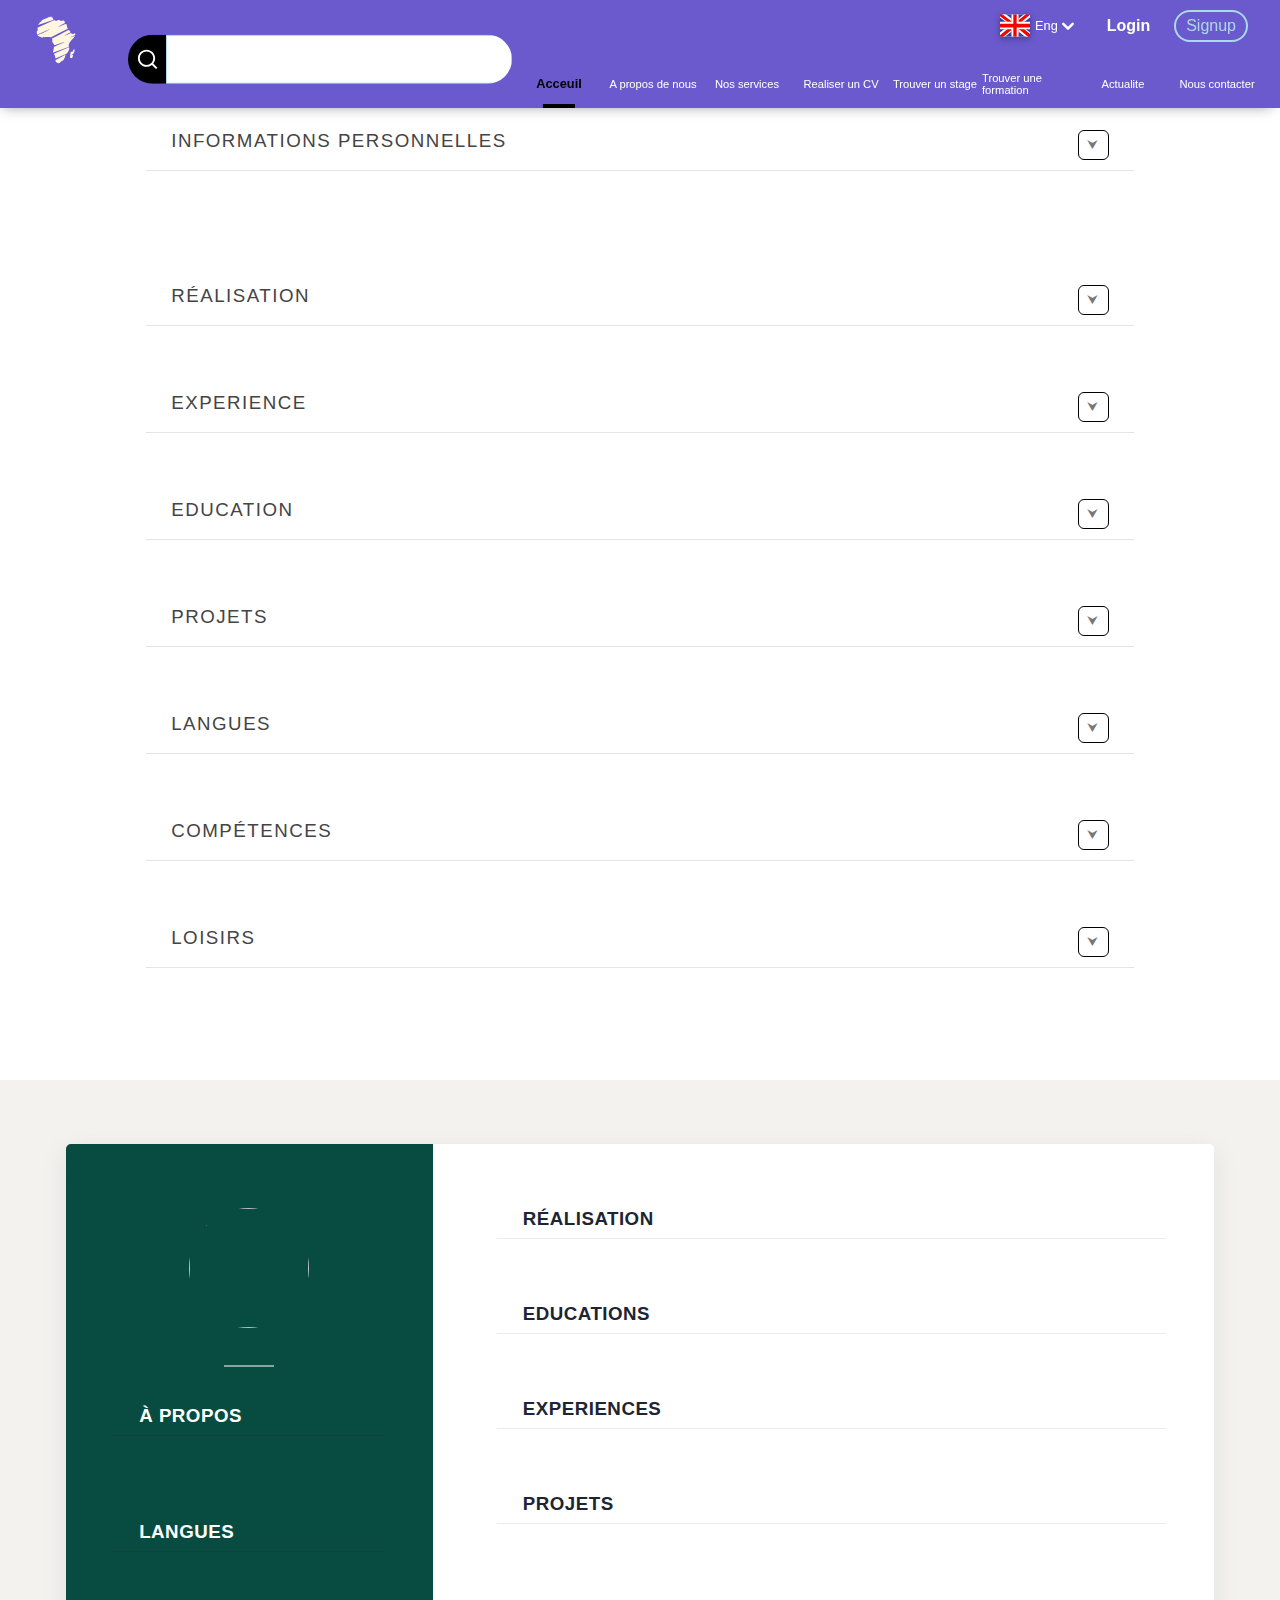
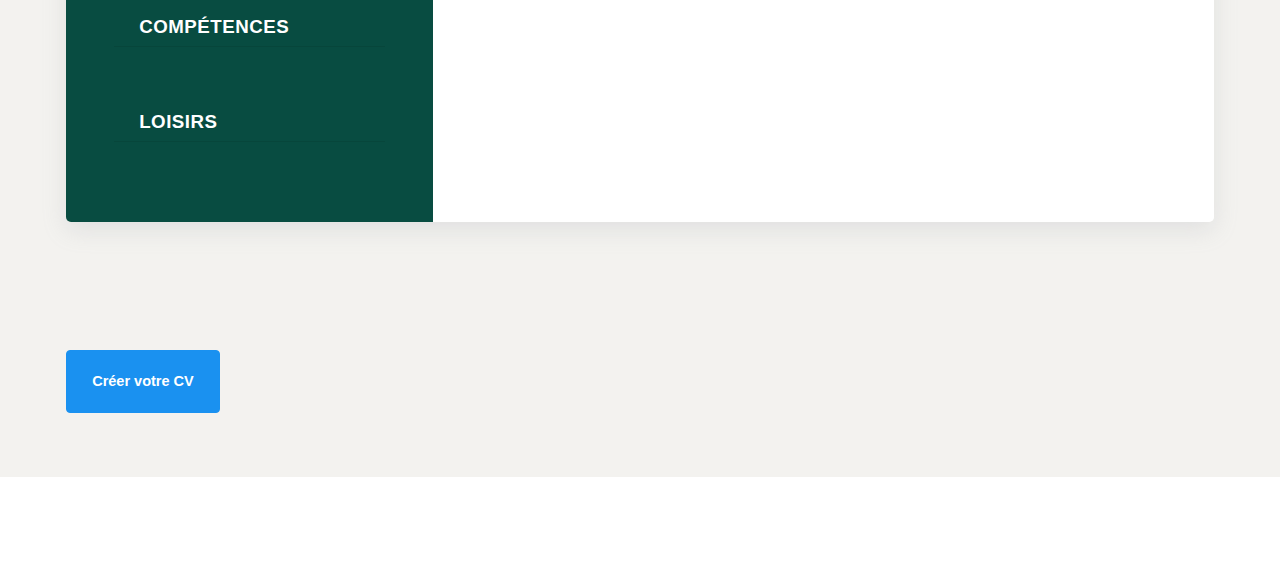
==== commit f7738f33: "ajout du bouton créer un cv" ====
--- a/cv.html
+++ b/cv.html
@@ -44,10 +44,10 @@
             </div>
 
             <nav>
-                <a class="nav-link" href="">Acceuil</a>
+                <a class="nav-link active" href="">Acceuil</a>
                 <a class="nav-link" href="">A propos de nous</a>
                 <a class="nav-link" href="">Nos services</a>
-                <a class="nav-link active" href="cv.html">Realiser un CV</a>
+                <a class="nav-link" href="cv.html">Realiser un CV</a>
                 <a class="nav-link" href="">Trouver un stage</a>
                 <a class="nav-link" href="">Trouver une formation</a>
                 <a class="nav-link" href="">Actualite</a>
@@ -541,7 +541,7 @@
 
         <section class="print-btn-sc">
             <div class="container-cv">
-                <button type="button" class="print-btn btn btn-primary" onclick="enregistrer('preview-content')">Print CV</button>
+                <button type="button" class="print-btn btn btn-primary" onclick="enregistrer('preview-content')">Créer votre CV</button>
             </div>
         </section>
     </div>
@@ -557,17 +557,16 @@
         crossorigin="anonymous" referrerpolicy="no-referrer"></script>
     <!-- custom js -->
     <script src="cv_script.js"></script>
+    <script src="./script.js"></script>
 
     <!-- app js -->
     <script src="app.js"></script>
 
-    <!-- navbar js -->
-    <script src="navbar_script.js"></script>
     <script>
-        function enregistrer(divId) {
-            const element = document.getElementById(divId);
-            html2pdf().from(element).save();
-        }
+function enregistrer(divId) {
+  const element = document.getElementById(divId);
+  html2pdf().from(element).save();
+}
     </script>
 </body>
 
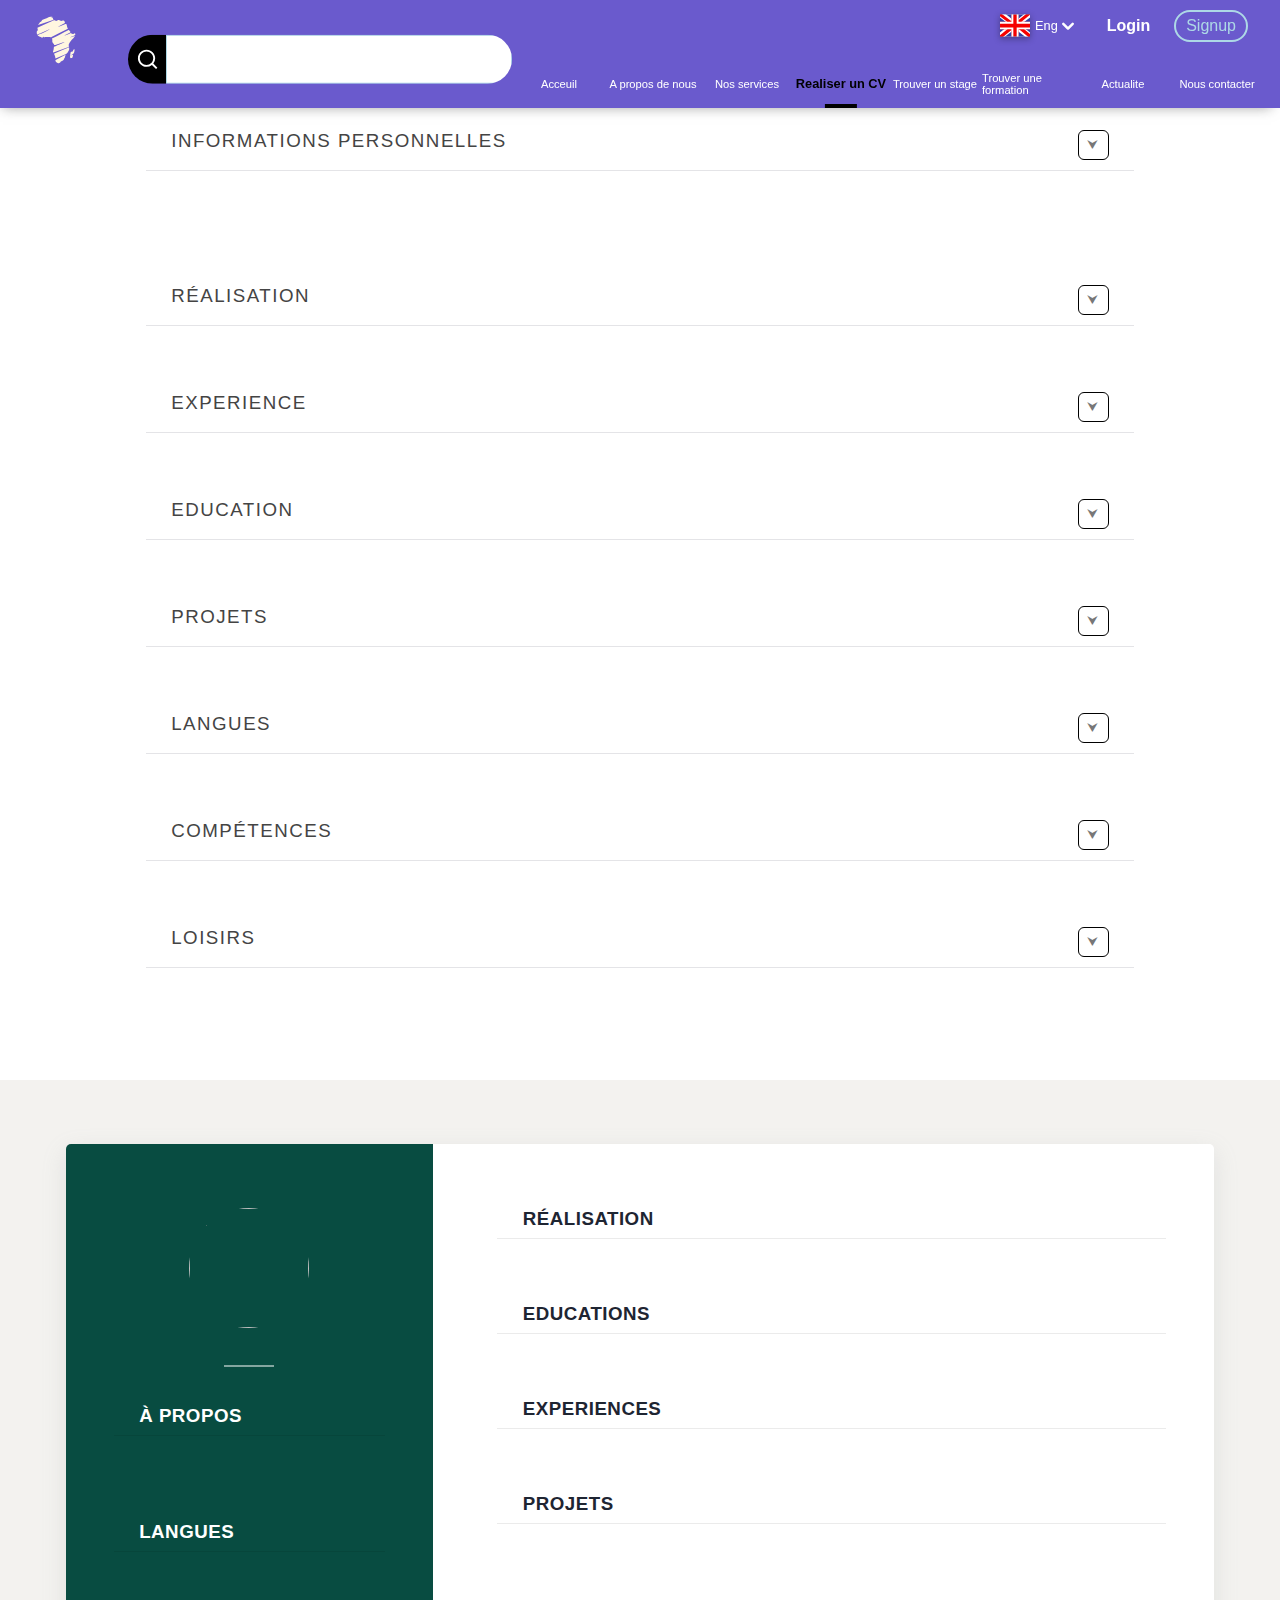
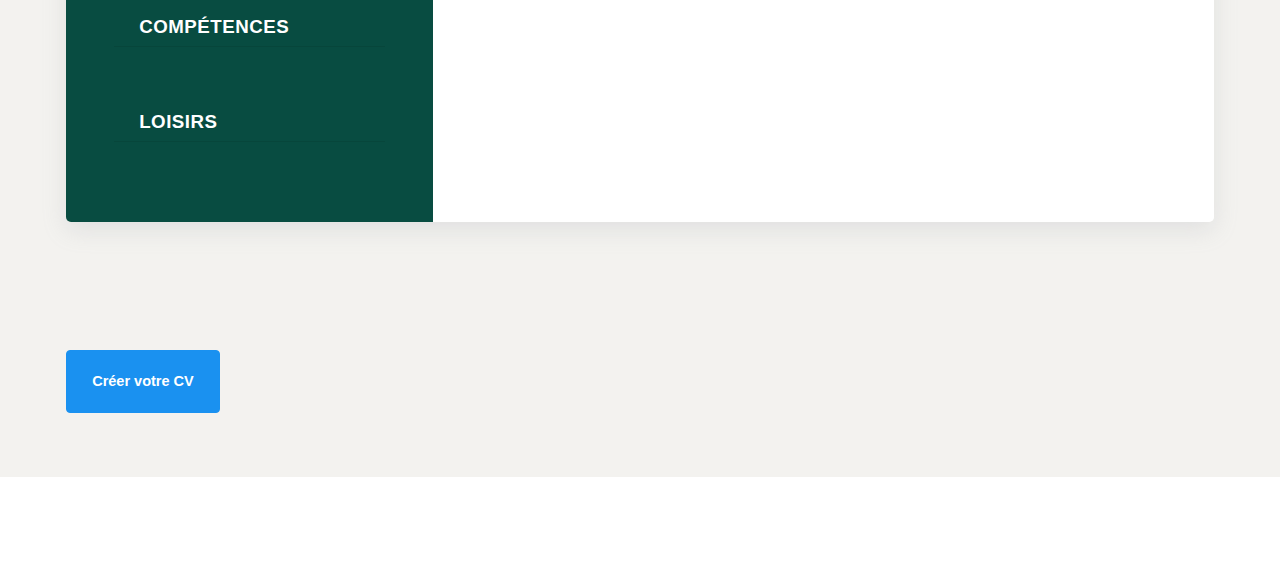
==== commit 0fa262d3: "Merge branch 'team2' of https://github.com/Tiam-Rietsch/rainbowcl-stage into team2" ====
--- a/cv.html
+++ b/cv.html
@@ -44,10 +44,10 @@
             </div>
 
             <nav>
-                <a class="nav-link active" href="">Acceuil</a>
+                <a class="nav-link" href="">Acceuil</a>
                 <a class="nav-link" href="">A propos de nous</a>
                 <a class="nav-link" href="">Nos services</a>
-                <a class="nav-link" href="cv.html">Realiser un CV</a>
+                <a class="nav-link active" href="cv.html">Realiser un CV</a>
                 <a class="nav-link" href="">Trouver un stage</a>
                 <a class="nav-link" href="">Trouver une formation</a>
                 <a class="nav-link" href="">Actualite</a>
@@ -557,16 +557,17 @@
         crossorigin="anonymous" referrerpolicy="no-referrer"></script>
     <!-- custom js -->
     <script src="cv_script.js"></script>
-    <script src="./script.js"></script>
 
     <!-- app js -->
     <script src="app.js"></script>
 
+    <!-- navbar js -->
+    <script src="navbar_script.js"></script>
     <script>
-function enregistrer(divId) {
-  const element = document.getElementById(divId);
-  html2pdf().from(element).save();
-}
+        function enregistrer(divId) {
+            const element = document.getElementById(divId);
+            html2pdf().from(element).save();
+        }
     </script>
 </body>
 
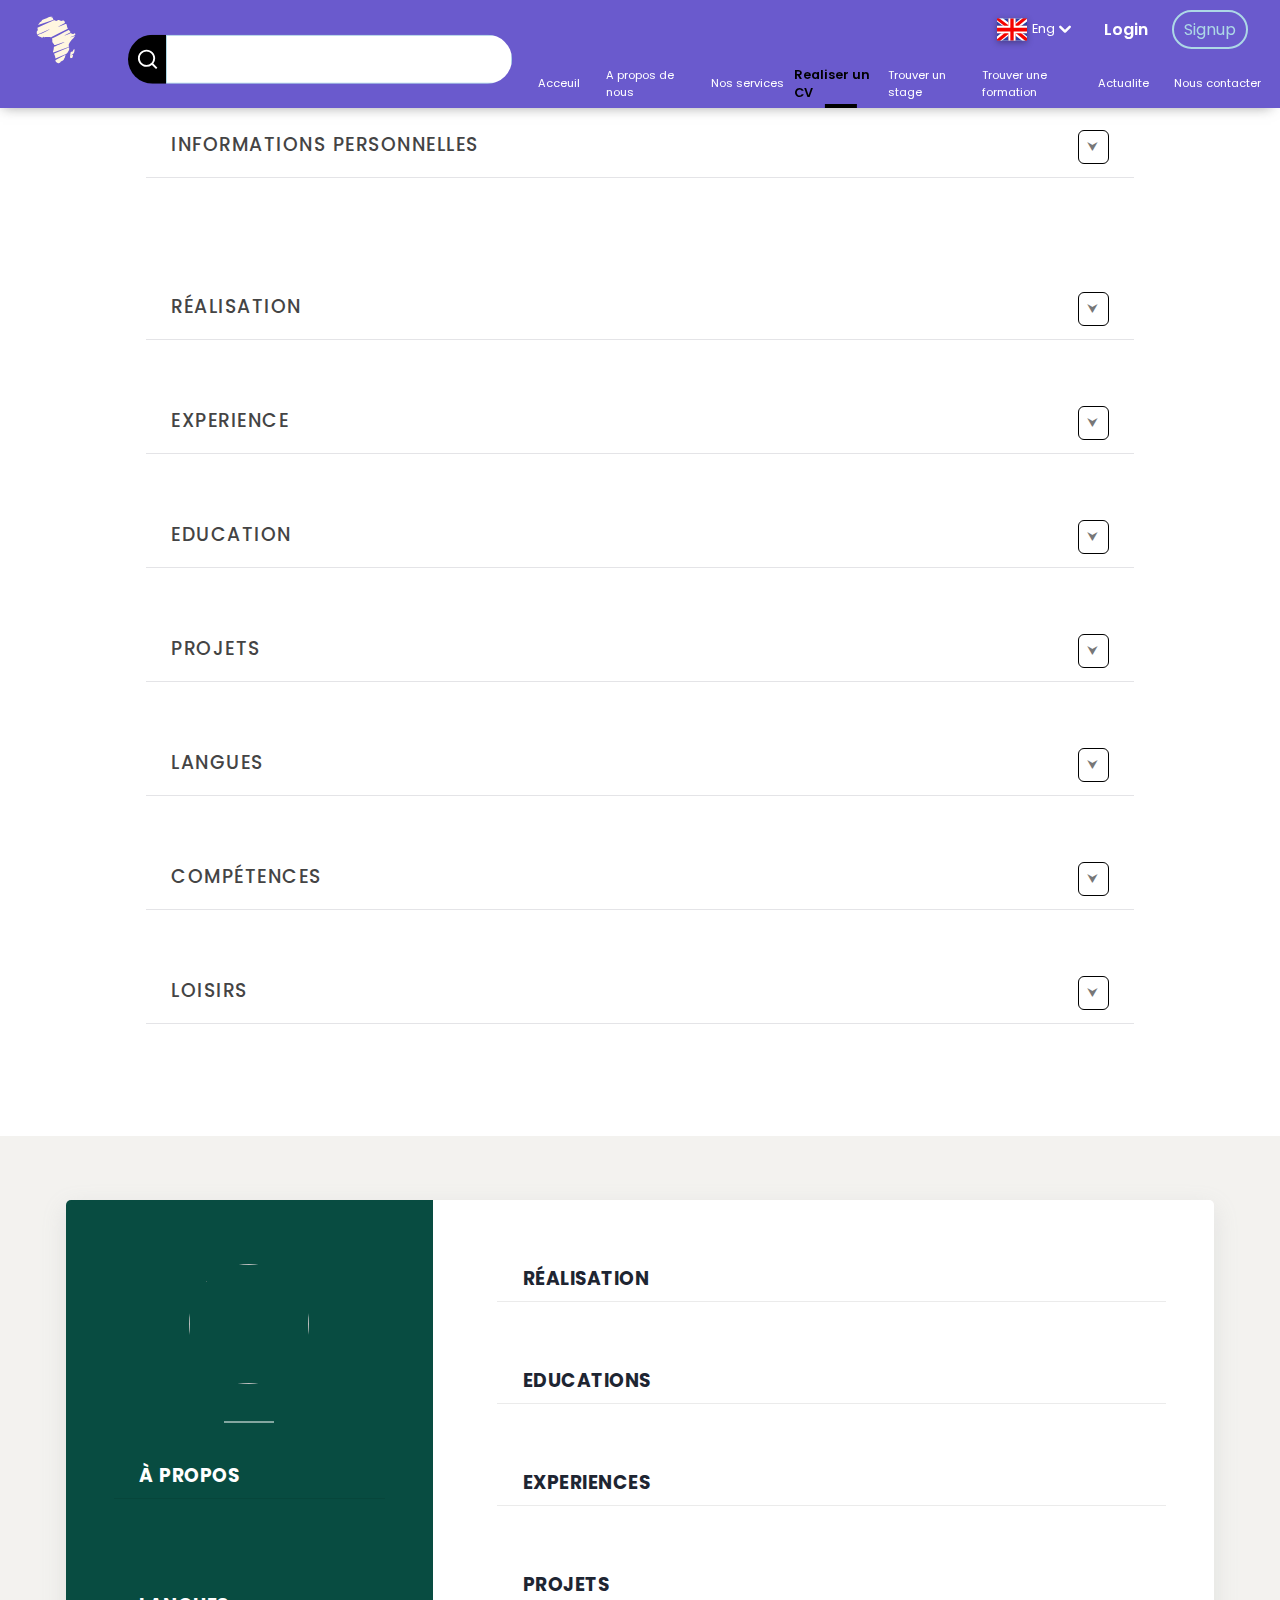
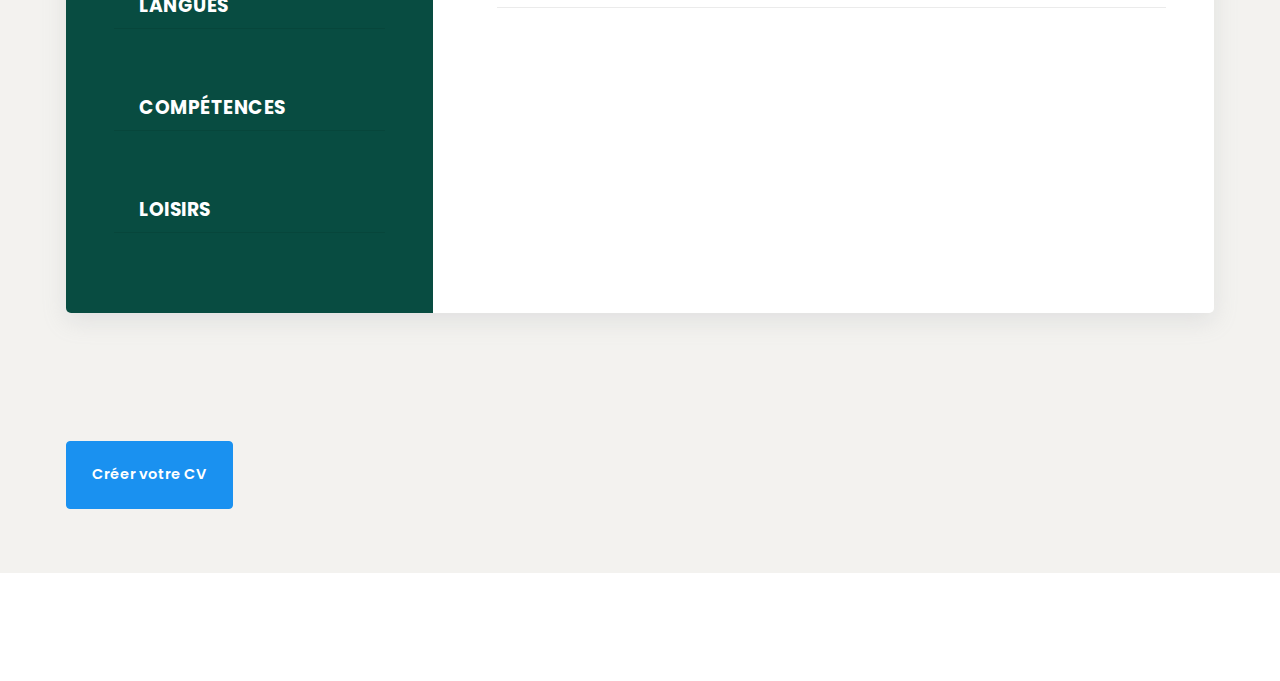
==== commit 48a8bc35: "modified toogle action on menu list" ====
--- a/cv.html
+++ b/cv.html
@@ -16,7 +16,7 @@
     <header id="index-header">
         <a href="index.html"><img id="logo-image" src="assets/icons/africarxiv.svg" alt=""></a>
         <div id="option-menu">
-            <div id="language-select">
+            <div tabindex="0" id="language-select">
                 <div id="selected-language">
                     <img src="assets/icons/flag-uk.svg" alt="">
                     <span>Eng</span>
--- a/style.css
+++ b/style.css
@@ -27,226 +27,228 @@
 */
 /* @import url('https://fonts.googleapis.com/css2?family=Manrope:wght@200;300;400;500;600;700;800&family=Poppins:ital,wght@0,100;0,200;0,300;0,400;0,500;0,600;0,700;0,800;0,900;1,100;1,200;1,300;1,400;1,500;1,600;1,700;1,800;1,900&display=swap'); */
 
+@import url('https://fonts.googleapis.com/css2?family=Poppins');
+
 :root {
-  --primary-color: #6a5acd;
-  /* --cover-color: #FFD700; */
-  --cover-color: #add8e6;
-  --cover-color-light: #ffbf0075;
-  --actionable-color: #008080;
-
-  --primary-fg: white;
-  --cover-fg: #444444;
-
-  --beige: #f5f5dc;
-
-  /* for the cv section*/
-
-  --clr-blue: #1a91f0;
-  --clr-blue-mid: #1170cd;
-  --clr-blue-dark: #1a1c6a;
-  --clr-white: #fff;
-  --clr-bright: #eff2f9;
-  --clr-dark: #1e2532;
-  --clr-black: #000;
-  --clr-grey: #656e83;
-  --clr-green: #084c41;
-  --font-poppins: "Poppins", sans-serif;
-  --font-manrope: "Manrope", sans-serif;
-  --transition: all 300ms ease-in-out;
+	--primary-color: #6a5acd;
+	/* --cover-color: #FFD700; */
+	--cover-color: #add8e6;
+	--cover-color-light: #ffbf0075;
+	--actionable-color: #008080;
+
+	--primary-fg: white;
+	--cover-fg: #444444;
+
+	--beige: #f5f5dc;
+
+	/* for the cv section*/
+
+	--clr-blue: #1a91f0;
+	--clr-blue-mid: #1170cd;
+	--clr-blue-dark: #1a1c6a;
+	--clr-white: #fff;
+	--clr-bright: #eff2f9;
+	--clr-dark: #1e2532;
+	--clr-black: #000;
+	--clr-grey: #656e83;
+	--clr-green: #084c41;
+	--font-poppins: "Poppins", sans-serif;
+	--font-manrope: "Manrope", sans-serif;
+	--transition: all 300ms ease-in-out;
 }
 
 /* fonts */
 .font-poppins {
-  font-family: var(--font-poppins);
+	font-family: var(--font-poppins);
 }
 
 .font-manrope {
-  font-family: var(--font-manrope);
+	font-family: var(--font-manrope);
 }
 
 /* text colors */
 .text-blue {
-  color: var(--clr-blue);
+	color: var(--clr-blue);
 }
 
 .text-blue-mid {
-  color: var(--clr-blue-mid);
+	color: var(--clr-blue-mid);
 }
 
 .text-blue-dark {
-  color: var(--clr-blue-dark);
+	color: var(--clr-blue-dark);
 }
 
 .text-bright {
-  color: var(--clr-bright);
+	color: var(--clr-bright);
 }
 
 .text-dark {
-  color: var(--clr-dark);
+	color: var(--clr-dark);
 }
 
 .text-grey {
-  color: var(--clr-grey);
+	color: var(--clr-grey);
 }
 
 .text-white {
-  color: var(--clr-white);
+	color: var(--clr-white);
 }
 
 /* backgrounds */
 .bg-blue {
-  background-color: var(--clr-blue);
+	background-color: var(--clr-blue);
 }
 
 .bg-blue-mid {
-  background-color: var(--clr-blue-mid);
+	background-color: var(--clr-blue-mid);
 }
 
 .bg-blue-dark {
-  background-color: var(--clr-blue-dark);
+	background-color: var(--clr-blue-dark);
 }
 
 .bg-bright {
-  background-color: var(--clr-bright);
+	background-color: var(--clr-bright);
 }
 
 .bg-dark {
-  background-color: var(--clr-dark);
+	background-color: var(--clr-dark);
 }
 
 .bg-grey {
-  background-color: var(--clr-grey);
+	background-color: var(--clr-grey);
 }
 
 .bg-white {
-  background-color: var(--clr-white);
+	background-color: var(--clr-white);
 }
 
 .bg-black {
-  background-color: var(--clr-black);
+	background-color: var(--clr-black);
 }
 
 .bg-green {
-  background-color: var(--clr-green);
+	background-color: var(--clr-green);
 }
 
 .text-center {
-  text-align: center;
+	text-align: center;
 }
 
 .text-left {
-  text-align: left;
+	text-align: left;
 }
 
 .text-right {
-  text-align: right;
+	text-align: right;
 }
 
 .text-uppercase {
-  text-transform: uppercase;
+	text-transform: uppercase;
 }
 
 .text-lowercase {
-  text-transform: lowercase;
+	text-transform: lowercase;
 }
 
 .text-capitalize {
-  text-transform: capitalize;
+	text-transform: capitalize;
 }
 
 .text {
-  color: var(--clr-dark);
-  opacity: 0.9;
-  margin: 2rem 0;
-  line-height: 1.6;
+	color: var(--clr-dark);
+	opacity: 0.9;
+	margin: 2rem 0;
+	line-height: 1.6;
 }
 
 .fw-2 {
-  font-weight: 200;
+	font-weight: 200;
 }
 
 .fw-3 {
-  font-weight: 300;
+	font-weight: 300;
 }
 
 .fw-4 {
-  font-weight: 400;
+	font-weight: 400;
 }
 
 .fw-5 {
-  font-weight: 500;
+	font-weight: 500;
 }
 
 .fw-6 {
-  font-weight: 600;
+	font-weight: 600;
 }
 
 .fw-7 {
-  font-weight: 700;
+	font-weight: 700;
 }
 
 .fw-8 {
-  font-weight: 800;
+	font-weight: 800;
 }
 
 .fs-13 {
-  font-size: 13px;
+	font-size: 13px;
 }
 
 .fs-14 {
-  font-size: 14px;
+	font-size: 14px;
 }
 
 .fs-15 {
-  font-size: 15px;
+	font-size: 15px;
 }
 
 .fs-16 {
-  font-size: 16px;
+	font-size: 16px;
 }
 
 .fs-17 {
-  font-size: 17px;
+	font-size: 17px;
 }
 
 .fs-18 {
-  font-size: 18px;
+	font-size: 18px;
 }
 
 .fs-19 {
-  font-size: 19px;
+	font-size: 19px;
 }
 
 .fs-20 {
-  font-size: 20px;
+	font-size: 20px;
 }
 
 .fs-21 {
-  font-size: 21px;
+	font-size: 21px;
 }
 
 .fs-22 {
-  font-size: 22px;
+	font-size: 22px;
 }
 
 .fs-23 {
-  font-size: 23px;
+	font-size: 23px;
 }
 
 .fs-24 {
-  font-size: 24px;
+	font-size: 24px;
 }
 
 .fs-25 {
-  font-size: 25px;
+	font-size: 25px;
 }
 
 .ls-1 {
-  letter-spacing: 1px;
+	letter-spacing: 1px;
 }
 
 .ls-2 {
-  letter-spacing: 2px;
+	letter-spacing: 2px;
 }
 
 /* 
@@ -257,40 +259,37 @@
 *====================================================================
 */
 
-@import url("https://fonts.googleapis.com/css2?family=Roboto:wght@100;400&display=swap");
-
 * {
-  margin: 0;
-  padding: 0;
-  border: 0;
-  box-sizing: border-box;
-  font-family: "Roboto", "Lucida Sans", "Lucida Sans Regular", "Lucida Grande",
-    "Lucida Sans Unicode", Geneva, Verdana, sans-serif;
+	margin: 0;
+	padding: 0;
+	border: 0;
+	box-sizing: border-box;
+	font-family: 'Poppins'
 }
 
 a {
-  text-decoration: none;
+	text-decoration: none;
 }
 
 li {
-  list-style: none;
+	list-style: none;
 }
 
 input {
-  border: none;
-  outline: none;
+	border: none;
+	outline: none;
 }
 
 body {
-  display: flex;
-  align-items: center;
-  flex-direction: column;
+	display: flex;
+	align-items: center;
+	flex-direction: column;
 }
 
 body {
-  display: flex;
-  align-items: center;
-  flex-direction: column;
+	display: flex;
+	align-items: center;
+	flex-direction: column;
 }
 
 /* 
@@ -302,404 +301,407 @@
 */
 
 #index-header,
-#offer-detail-header {
-  position: fixed;
-  width: 100%;
-  display: flex;
-  padding: 0 2em;
-  justify-content: space-between;
-  align-items: flex-start;
-  flex-direction: row;
-  height: 12vh;
-  background-color: var(--primary-color);
-  z-index: 100;
-  box-shadow: -3px 5px 12px -6px rgba(119, 119, 119, 0.75);
-  -webkit-box-shadow: -3px 5px 12px -6px rgba(119, 119, 119, 0.75);
-  -moz-box-shadow: -3px 5px 12px -6px rgba(119, 119, 119, 0.75);
+#offer-detail-header,
+#profile-page-header {
+	position: fixed;
+	width: 100%;
+	display: flex;
+	padding: 0 2em;
+	justify-content: space-between;
+	align-items: flex-start;
+	flex-direction: row;
+	height: 12vh;
+	background-color: var(--primary-color);
+	z-index: 100;
+	box-shadow: -3px 5px 12px -6px rgba(119, 119, 119, 0.75);
+	-webkit-box-shadow: -3px 5px 12px -6px rgba(119, 119, 119, 0.75);
+	-moz-box-shadow: -3px 5px 12px -6px rgba(119, 119, 119, 0.75);
 }
 
 #logo-image {
-  margin-top: 1em;
-  color: var(--primary-fg);
-  height: 3em;
-  width: 3em;
+	margin-top: 1em;
+	color: var(--primary-fg);
+	height: 3em;
+	width: 3em;
 }
 
 #option-menu {
-  margin-top: 0.6em;
-  width: fit-content;
-  display: flex;
-  align-items: center;
-  gap: 1.5em;
+	margin-top: 0.6em;
+	width: fit-content;
+	display: flex;
+	align-items: center;
+	gap: 1.5em;
 }
 
 #language-select {
-  background-color: var(--primary-color);
-  color: var(--primary-fg);
-  font-size: 1em;
-  height: 20px;
-  width: fit-content;
-  display: flex;
-  align-items: center;
-  cursor: pointer;
-  padding: 0.3em;
-  box-sizing: content-box;
-  transition: 0.2s ease;
-  position: relative;
+	background-color: var(--primary-color);
+	color: var(--primary-fg);
+	font-size: 1em;
+	height: 20px;
+	width: fit-content;
+	display: flex;
+	align-items: center;
+	cursor: pointer;
+	padding: 0.3em;
+	box-sizing: content-box;
+	transition: 0.2s ease;
+	position: relative;
 }
 
 #language-select:hover {
-  box-shadow: 0px 2px 5px 0px rgba(0, 0, 0, 0.346);
+	box-shadow: 0px 2px 5px 0px rgba(0, 0, 0, 0.346);
 }
 
 #language-select img {
-  height: 100%;
-  object-fit: contain;
+	height: 100%;
+	object-fit: contain;
 }
 
 #selected-language {
-  height: fit-content;
-  width: 100%;
-  display: flex;
-  gap: 5px;
-  align-items: center;
-  font-size: 0.8em;
+	height: fit-content;
+	width: 100%;
+	display: flex;
+	gap: 5px;
+	align-items: center;
+	font-size: 0.8em;
 }
 
 #selected-language img {
-  height: 25px;
-  width: 30px;
-  object-fit: fill;
-  filter: drop-shadow(0px 2px 3px rgba(0, 0, 0, 0.315));
+	height: 25px;
+	width: 30px;
+	object-fit: fill;
+	filter: drop-shadow(0px 2px 3px rgba(0, 0, 0, 0.315));
 }
 
 #language-list {
-  position: absolute;
-  top: 150%;
-  left: 0;
-  width: fit-content;
-  box-shadow: 0px 3px 5px 5px rgba(0, 0, 0, 0.341);
-  background-color: white;
-  border-radius: 5px;
-  padding: 0.5em;
-  flex-direction: column;
-  align-items: flex-start;
-  z-index: 500;
-  display: none;
-  transition: 0.3s ease !important;
+	position: absolute;
+	top: 150%;
+	left: 0;
+	width: fit-content;
+	box-shadow: 0px 3px 5px 5px rgba(0, 0, 0, 0.341);
+	background-color: white;
+	border-radius: 5px;
+	padding: 0.5em;
+	flex-direction: column;
+	align-items: flex-start;
+	z-index: 500;
+	display: none;
+	transition: 0.3s ease !important;
 }
 
 .show-list {
-  display: flex !important;
+	display: flex !important;
 }
 
 #language-list li {
-  display: flex;
-  justify-content: space-around;
-  align-items: center;
-  width: 100%;
-  height: fit-content;
-  color: black;
-  gap: 2px;
-  padding: 0.5em;
+	display: flex;
+	justify-content: space-around;
+	align-items: center;
+	width: 100%;
+	height: fit-content;
+	color: black;
+	gap: 2px;
+	padding: 0.5em;
 }
 
 #language-list li:hover {
-  background-color: rgba(128, 128, 128, 0.268);
+	background-color: rgba(128, 128, 128, 0.268);
 }
 
 #language-list li img {
-  width: 25px;
-  pointer-events: none;
+	width: 25px;
+	pointer-events: none;
 }
 
 #language-list li span {
-  pointer-events: none;
+	pointer-events: none;
 }
 
 #login-btn-link {
-  background-color: transparent;
-  color: var(--primary-fg);
-  font-size: 1em;
-  font-weight: 600;
-  transition: 0.2s ease;
+	background-color: transparent;
+	color: var(--primary-fg);
+	font-size: 1em;
+	font-weight: 600;
+	transition: 0.2s ease;
 }
 
 #login-btn-link:hover {
-  color: var(--cover-color);
+	color: var(--cover-color);
 }
 
 #signup-btn-link {
-  padding: 5px 10px;
-  border: 2px solid var(--cover-color);
-  border-radius: 50px;
-  background-color: var(--primary-color);
-  color: var(--cover-color);
-  font-size: 1em;
-  transition: background-color color 0.2s ease;
+	padding: 5px 10px;
+	border: 2px solid var(--cover-color);
+	border-radius: 50px;
+	background-color: var(--primary-color);
+	color: var(--cover-color);
+	font-size: 1em;
+	transition: background-color color 0.2s ease;
 }
 
 #signup-btn-link:hover {
-  background-color: var(--cover-color);
-  color: var(--cover-fg);
-  font-weight: 600;
+	background-color: var(--cover-color);
+	color: var(--cover-fg);
+	font-weight: 600;
 }
 
 .navbar {
-  position: absolute;
-  bottom: 0;
-  left: 0;
-  height: 45%;
-  width: 100%;
-  display: flex;
-  justify-content: flex-end;
-  gap: 10px;
+	position: absolute;
+	bottom: 0;
+	left: 0;
+	height: 45%;
+	width: 100%;
+	display: flex;
+	justify-content: flex-end;
+	gap: 10px;
 }
 
 #nav-search {
-  position: absolute;
-  left: 0%;
-  top: 0;
-  transform: translateY(-50%);
-  width: 30%;
-  height: 100%;
-  display: flex;
-  margin-left: 10%;
-  margin-bottom: 1em;
-  border-radius: 500px;
-  overflow: hidden;
+	position: absolute;
+	left: 0%;
+	top: 0;
+	transform: translateY(-50%);
+	width: 30%;
+	height: 100%;
+	display: flex;
+	margin-left: 10%;
+	margin-bottom: 1em;
+	border-radius: 500px;
+	overflow: hidden;
 }
 
 #nav-search button {
-  height: inherit;
-  width: 10%;
-  display: flex;
-  justify-content: center;
-  align-items: center;
-  background-color: black;
-  border-top-left-radius: 10px;
-  border-bottom-left-radius: 10px;
+	height: inherit;
+	width: 10%;
+	display: flex;
+	justify-content: center;
+	align-items: center;
+	background-color: black;
+	border-top-left-radius: 10px;
+	border-bottom-left-radius: 10px;
 }
 
 #nav-search button img {
-  height: 60%;
-  width: 60%;
+	height: 60%;
+	width: 60%;
 }
 
 #nav-search input {
-  height: inherit;
-  width: 90%;
-  border: 1px solid var(--cover-color);
-  padding-left: 10px;
-  border-top-right-radius: 10px;
-  border-bottom-right-radius: 10px;
+	height: inherit;
+	width: 90%;
+	border: 1px solid var(--cover-color);
+	padding-left: 10px;
+	border-top-right-radius: 10px;
+	border-bottom-right-radius: 10px;
 }
 
 .navbar nav {
-  width: 60%;
-  padding-right: 1em;
-  display: flex;
-  flex-direction: row;
-  align-items: center;
-  justify-content: flex-end;
+	width: 60%;
+	padding-right: 1em;
+	display: flex;
+	flex-direction: row;
+	align-items: center;
+	justify-content: flex-end;
 }
 
 .nav-link {
-  position: relative;
-  color: var(--primary-fg);
-  width: 100%;
-  height: 100%;
-  display: flex;
-  justify-content: center;
-  align-items: center;
-  font-size: 0.7em;
-  transition: 0.2s ease;
+	position: relative;
+	color: var(--primary-fg);
+	width: 100%;
+	height: 100%;
+	display: flex;
+	justify-content: center;
+	align-items: center;
+	font-size: 0.7em;
+	transition: 0.2s ease;
 }
 
 .nav-link::after {
-  content: "";
-  position: absolute;
-  top: 0;
-  left: 0;
-  width: 100%;
-  height: 100%;
-  background-color: rgba(0, 0, 0, 0);
-  transition: 0.2s ease;
+	content: "";
+	position: absolute;
+	top: 0;
+	left: 0;
+	width: 100%;
+	height: 100%;
+	background-color: rgba(0, 0, 0, 0);
+	transition: 0.2s ease;
 }
 
 .nav-link:hover {
-  color: var(--cover-color);
+	color: var(--cover-color);
 }
 
 .nav-link:hover::after {
-  background-color: rgba(0, 0, 0, 0.122);
+	background-color: rgba(0, 0, 0, 0.122);
 }
 
 .nav-link.active {
-  color: black;
-  font-size: 0.8em;
-  font-weight: 600;
+	color: black;
+	font-size: 0.8em;
+	font-weight: 600;
 }
 
 .nav-link.active::before {
-  content: "";
-  position: absolute;
-  bottom: 0;
-  left: 50%;
-  width: 30%;
-  transform: translate(-50%);
-  border: 2px solid black;
+	content: "";
+	position: absolute;
+	bottom: 0;
+	left: 50%;
+	width: 30%;
+	transform: translate(-50%);
+	border: 2px solid black;
 }
 
 /* logged-index header */
 
 #notifications-link,
 #messages-link {
-  height: 25px;
-  width: 25px;
-  position: relative;
-}
+	height: 25px;
+	width: 25px;
+	position: relative;
+}
+
 #notifications-link img,
 #messages-link img {
-  width: 100%;
-  height: 100%;
-  object-fit: contain;
-}
+	width: 100%;
+	height: 100%;
+	object-fit: contain;
+}
+
 #notifications-link span,
 #messages-link span {
-  display: none;
-}
+	display: none;
+}
+
 #notifications-link span.new-unseen,
 #messages-link span.new-unseen {
-  position: absolute;
-  height: 15px;
-  width: 15px;
-  border-radius: 100%;
-  background-color: red;
-  color: white;
-  top: 0;
-  right: 0;
-  transform: translateY(-30%);
-  display: flex;
-  justify-content: center;
-  align-items: center;
-  font-size: 0.7em;
+	position: absolute;
+	height: 15px;
+	width: 15px;
+	border-radius: 100%;
+	background-color: red;
+	color: white;
+	top: 0;
+	right: 0;
+	transform: translateY(-30%);
+	display: flex;
+	justify-content: center;
+	align-items: center;
+	font-size: 0.7em;
 }
 
 #profile-dropdown {
-  height: 50px;
-  width: 100px;
-  border: 1px solid white;
-  box-shadow: 1px 1px 5px 1px #0000005d;
-  border-radius: 100px;
-  display: flex;
-  justify-content: space-between;
-  align-items: center;
-  padding: 0 4px 0 4px;
-  background-color: white;
-  position: relative;
-}
+	height: 50px;
+	width: 100px;
+	border: 1px solid white;
+	box-shadow: 1px 1px 5px 1px #0000005d;
+	border-radius: 100px;
+	display: flex;
+	justify-content: space-between;
+	align-items: center;
+	padding: 0 4px 0 4px;
+	background-color: white;
+	position: relative;
+}
+
 #profile-image-wrapper {
-  height: 40px;
-  width: 40px;
-  border-radius: 100%;
-  background-color: white;
-}
+	height: 40px;
+	width: 40px;
+	border-radius: 100%;
+	background-color: white;
+}
+
 #profile-image-wrapper img {
-  height: 100%;
-  width: 100%;
-  object-fit: fill;
-  border-radius: 100%;
-}
+	height: 100%;
+	width: 100%;
+	object-fit: fill;
+	border-radius: 100%;
+}
+
 #dropdown-button {
-  height: 40px;
-  width: 40px;
-  border-radius: 50%;
-  padding: 10px;
-  background-color: transparent;
-  transition: 0.2s ease;
-  display: flex;
-  justify-content: center;
-  align-items: center;
-  flex-direction: column;
-  gap: 3px;
-  position: relative;
+	height: 40px;
+	width: 40px;
+	border-radius: 50%;
+	padding: 10px;
+	background-color: transparent;
+	transition: 0.2s ease;
+	display: flex;
+	justify-content: center;
+	align-items: center;
+	flex-direction: column;
+	gap: 3px;
+	position: relative;
 }
 
 #dropdown-button:hover {
-  background-color: rgba(0, 0, 0, 0.144);
+	background-color: rgba(0, 0, 0, 0.144);
 }
 
 #dropdown-button span {
-    width: 100%;
-    border: 2px solid var(--actionable-color);
-    pointer-events: none;
-    transition: rotate 0.2s ease-out;
-    background-color: var(--actionable-color);
-}
-
+	width: 100%;
+	border: 2px solid var(--actionable-color);
+	pointer-events: none;
+	transition: rotate 0.2s ease-out;
+	background-color: var(--actionable-color);
+}
 
 #dropdown-list {
-  position: absolute;
-  top: 150%;
-  right: 0;
-  width: max-content;
-  box-shadow: 0px 3px 5px 5px rgba(0, 0, 0, 0.341);
-  background-color: white;
-  border-radius: 5px;
-  padding: 0.5em;
-  flex-direction: column;
-  align-items: flex-start;
-  z-index: 500;
-  display: none;
-  transition: 0.3s ease !important;
+	position: absolute;
+	top: 150%;
+	right: 0;
+	width: max-content;
+	box-shadow: 0px 3px 5px 5px rgba(0, 0, 0, 0.341);
+	background-color: white;
+	border-radius: 5px;
+	padding: 0.5em;
+	flex-direction: column;
+	align-items: flex-start;
+	z-index: 500;
+	display: none;
+	transition: 0.3s ease !important;
 }
 
 .visible-menu {
-    display: flex !important;
+	display: flex !important;
 }
 
 #dropdown-triangle {
-    position: absolute;
-    top: 0px;
-    transform: translateY(-100%);
-    right: 63px;
-    height: 0;
-    width: 0;
-    border: 10px solid transparent;
-    border-top: 0;
-    border-bottom: 20px solid white;
+	position: absolute;
+	top: 0px;
+	transform: translateY(-100%);
+	right: 63px;
+	height: 0;
+	width: 0;
+	border: 10px solid transparent;
+	border-top: 0;
+	border-bottom: 20px solid white;
 }
 
 #dropdown-list li {
-    width: 100%;
-}
-
+	width: 100%;
+}
 
 #dropdown-list li:hover {
-    background-color: rgba(128, 128, 128, 0.268);
-}
-  
+	background-color: rgba(128, 128, 128, 0.268);
+}
 
 #dropdown-list li a {
-  display: flex;
-  justify-content: flex-start;
-  align-items: center;
-  width: 100%;
-  height: fit-content;
-  color: black;
-  gap:1em;
-  padding: 0.5em;
-}
-
+	display: flex;
+	justify-content: flex-start;
+	align-items: center;
+	width: 100%;
+	height: fit-content;
+	color: black;
+	gap: 1em;
+	padding: 0.5em;
+}
 
 #dropdown-list li a img {
-  width: 25px;
-  pointer-events: none;
+	width: 25px;
+	pointer-events: none;
 }
 
 #dropdown-list li a span {
-  pointer-events: none;
+	pointer-events: none;
 }
 
 /* 
@@ -713,1488 +715,1833 @@
 /* profile main section */
 
 #profile-main-section {
-  height: 250vh;
-  width: 70%;
-  padding-top: 15vh;
-}
+	height: 170vh;
+	width: 70%;
+	padding-top: 15vh;
+	position: relative;
+}
+
 #profile-assets {
-  height: 50vh;
-  width: 100%;
-}
-#assets-image {
-  position: relative;
-  height: 100%;
-  width: 100%;
-}
-#assets-image img {
-  object-fit: countain;
-  height: 90%;
-  width: 90%;
-}
-#asset-image {
-  position: absolute;
-  height: fit-content;
-  width: fit-content;
-  bottom: 0;
-  left: 0;
-  transform: translateX(30%);
-}
-#asset-image img {
-  height: 130px;
-  width: 130px;
-  border-radius: 100%;
-  background-color: red;
-  color: white;
-  object-fit: contain;
-}
+	height: 50vh;
+	width: 100%;
+}
+
+#std-image {
+	position: relative;
+	height: 100%;
+	width: 100%;
+}
+
+#std-image img {
+	object-fit: countain;
+	height: 90%;
+	width: 100%;
+}
+
+#student-img-wrapper {
+	position: absolute;
+	height: fit-content;
+	width: fit-content;
+	bottom: 0;
+	left: 0;
+	transform: translateX(30%);
+}
+
+#student-img-wrapper img {
+	height: 130px;
+	width: 130px;
+	border-radius: 100%;
+	border: 4px solid white;
+	color: white;
+}
+
 #profile-information {
-  padding-top: 1.5em;
-  border-bottom: 2px solid #8880808c;
-  padding-bottom: 1em;
-}
+	padding-top: 1.5em;
+	border-bottom: 2px solid #8880808c;
+	padding-bottom: 1em;
+	position: relative;
+}
+
 #profile-information h1 {
-  font-size: 2em;
-}
+	font-size: 2em;
+}
+
 #profile-information p {
-  margin-top: 0.5em;
-  width: 70%;
-  font-size: 1em;
-  color: black;
-}
+	margin-top: 0.5em;
+	width: 70%;
+	font-size: 1em;
+	color: black;
+}
+
+#profile-information button {
+	display: flex;
+	justify-content: center;
+	align-items: center;
+	padding: 0.7em;
+	gap: 0.8em;
+	font-size: 0.9em;
+	background-color: var(--actionable-color);
+	color: white;
+	position: absolute;
+	bottom: 1em;
+	right: 0;
+	transition: 0.3s ease;
+	cursor: pointer;
+}
+
+#profile-information button:hover {
+	background-color: #36a4a4;
+}
+
+#profile-information button img {
+	height: 20px;
+	width: 20px;
+}
+
 .profile-elements {
-  padding-top: 1.5em;
-  padding-bottom: 1em;
-  border-bottom: 2px solid #8880808c;
-}
+	padding-top: 1.5em;
+	padding-bottom: 1em;
+	border-bottom: 2px solid #8880808c;
+}
+
 .profile-elements ul {
-  display: flex;
-  flex-direction: column;
-  gap: 1em;
-  list-style: disc;
-  margin-top: 0.5em;
+	display: flex;
+	flex-direction: column;
+	gap: 1em;
+	list-style: disc;
+	margin-top: 0.5em;
 }
 
 .profile-elements ul li {
-  padding: 1em;
-  display: flex;
-  gap: 0.5em;
-}
+	padding: 1em;
+	display: flex;
+	gap: 0.5em;
+}
+
 .profile-elements ul li img {
-  height: 20px;
-  width: 20px;
-  object-fit: contain;
-}
+	height: 20px;
+	width: 20px;
+	object-fit: contain;
+}
+
+#edit-profile-filter {
+	position: fixed;
+	top: 12vh;
+	left: 0;
+	background-color: rgba(0, 0, 0, 0.14);
+	height: 100vh;
+	width: 100%;
+	display: flex;
+	justify-content: flex-end;
+	transition: 0.4s ease;
+}
+
+.none-profile-filter {
+	display: none !important;
+}
+
+#edit-profile-section {
+	position: relative;
+	width: 50%;
+	right: -100%;
+	overflow-y: hidden;
+	background-color: white;
+	box-shadow: -5px 0px 10px 5px rgba(40, 40, 40, 0.352);
+	padding: 0 1em;
+}
+
+@keyframes swipe-edit-section {
+	0% {
+		right: -100%;
+	}
+
+	100% {
+		right: 0;
+	}
+}
+
+#edit-header {
+	position: relative;
+	top: 0;
+	left: 0;
+	width: 100%;
+	height: 50px;
+	display: flex;
+	justify-content: center;
+	align-items: center;
+	font-weight: 700;
+	font-size: 1.2em;
+	color: var(--primary-color)
+}
+
+#close-edit-btn {
+	position: absolute;
+	top: 5px;
+	left: 10px;
+	width: 40px;
+	height: 40px;
+	border-radius: 100%;
+	padding: 5px;
+	background-color: transparent;
+	transition: 0.3s ease;
+	display: flex;
+	justify-content: center;
+	align-items: center;
+}
+
+@keyframes close-edit-section {
+	0% {
+		right: 0;
+	}
+
+	100% {
+		right: -100%;
+	}
+}
+
+#close-edit-btn:hover {
+	background-color: rgba(0, 0, 0, 0.129);
+}
+
+#close-edit-btn>img {
+	height: 90%;
+	width: 90%;
+	object-fit: contain;
+}
+
+#edit-profile-form {
+	position: relative;
+	top: 20px;
+	height: 100%;
+	overflow-y: scroll;
+}
+
+#edit-image-section {
+	height: 20vh;
+	width: 100%;
+	position: relative;
+}
+
+#edit-cover-wrapper {
+	height: 100%;
+	width: 100%;
+	background-color: grey;
+}
+
+#cover-photo-edit-btn {
+	position: absolute;
+	top: 0;
+	left: 0;
+	height: 100%;
+	width: 100%;
+	background-color: rgba(0, 0, 0, 0.361);
+	display: flex;
+	justify-content: center;
+	align-items: center;
+	opacity: 0;
+	transition: 0.4s ease;
+	cursor: pointer;
+}
+
+#cover-photo-edit-btn:hover {
+	opacity: 1;
+}
+
+#cover-photo-edit-btn>img {
+	height: 50px;
+	width: auto;
+}
+
+#edit-cover-wrapper>img {
+	width: 100%;
+	height: 100%;
+	object-fit: fill;
+}
+
+#edit-profile-wrapper {
+	position: absolute;
+	top: 100%;
+	left: 1em;
+	transform: translateY(-60%);
+	height: 100px;
+	width: 100px;
+	border-radius: 100%;
+	background-color: black;
+	border: 4px solid white;
+}
+
+#edit-profile-wrapper>img {
+	height: 100%;
+	width: 100%;
+	object-fit: fill;
+	border-radius: 100%;
+}
+
+#profile-photo-edit-btn {
+	position: absolute;
+	top: 50%;
+	left: 50%;
+	translate: -50% -50%;
+	height: 100%;
+	width: 100%;
+	background-color: rgba(0, 0, 0, 0.453);
+	border-radius: 100%;
+	display: flex;
+	justify-content: center;
+	align-items: center;
+	opacity: 0;
+	transition: 0.4s ease;
+	cursor: pointer;
+}
+
+#profile-photo-edit-btn:hover {
+	opacity: 1;
+}
+
+#profile-photo-edit-btn>img {
+	height: 40px;
+	width: auto;
+}
+
+#edit-personnal-information-section {
+	display: flex;
+	flex-direction: column;
+	position: relative;
+	top: 3em;
+	padding-right: 1em;
+	width: 100%;
+	height: 40vh;
+}
+
+.edit-name-and-surname {
+	display: flex;
+	flex-direction: row;
+	justify-content: space-betweens;
+	padding: 0 1em;
+	height: 30%;
+	width: 100%;
+	gap: 1em;
+}
+
+.wrapper {
+	width: 100%;
+	display: flex;
+	justify-content: center;
+	flex-direction: column;
+}
+
+.wrapper .input-data {
+	width: 100%;
+
+	position: relative;
+}
+
+.wrapper .input-data input {
+	height: 100%;
+	width: 100%;
+	border: none;
+	font-size: 17px;
+	border-bottom: 2px solid silver;
+}
+
+.input-data input:focus~label,
+.input-data input:valid~label {
+	transform: translateY(-20px);
+	font-size: 15px;
+	color: #4158d0;
+}
+
+.wrapper .input-data label {
+	position: absolute;
+	bottom: 10px;
+	left: 0;
+	color: grey;
+	pointer-events: none;
+	transition: all 0.3s ease;
+}
+
+.input-data .underline {
+	position: absolute;
+	height: 2px;
+	width: 100%;
+	bottom: 0;
+}
+
+.input-data .underline:before {
+	position: absolute;
+	content: "";
+	height: 100%;
+	width: 100%;
+	background-color: var(--primary-color);
+	transform: scaleX(0);
+	transform-origin: center;
+	transition: transform 0.3s ease;
+}
+
+.input-data input:focus~.underline:before,
+.input-data input:valid~.underline:before {
+	transform: scaleX(1);
+}
+
+.input-data input:focus {
+	color: var(--primary-color)
+}
+
+
+#edit-biography {
+	display: flex;
+	flex-direction: column;
+	gap: 0.7em;
+	height: 70%;
+	width: 100%;
+	padding: 0 1em;
+}
+
+#edit-biography label {
+	color: gray;
+}
+
+#edit-biography textarea {
+	background-color: #e6e6e6;
+	color: rgb(47, 47, 47);
+	outline: none;
+	border-radius: 5px;
+	line-height: 1.4;
+	font-size: 1em;
+	padding: 1em;
+	font-weight: 500;
+	height: 90%;
+	width: 100%;
+	border: 2px solid transparent;
+	transition: 0.3s ease;
+	box-shadow: -2px 2px 7px 0px rgba(0, 0, 0, 0.222);
+}
+
+#edit-biography textarea:hover {
+	cursor: pointer;
+	background-color: #f3f3f3;
+}
+
+#edit-biography textarea:focus {
+	cursor: text;
+	background-color: white;
+	border: 2px solid var(--primary-color);
+	color: var(--primary-color)
+}
+
 /* offer detail main section */
 
 #offer-detail-main {
-  height: 250vh;
-  width: 70%;
-  padding-top: 15vh;
+	height: 250vh;
+	width: 70%;
+	padding-top: 15vh;
 }
 
 #enterprise-asset {
-  height: 50vh;
-  width: 100%;
+	height: 50vh;
+	width: 100%;
 }
 
 #enterprise-asset img {
-  height: 100%;
-  width: 100%;
-  object-fit: fill;
+	height: 100%;
+	width: 100%;
+	object-fit: fill;
 }
 
 #offer-header-section {
-  padding-top: 0.7em;
-  height: 30vh;
-  display: flex;
-  flex-direction: row;
-  justify-content: space-between;
-  align-items: flex-end;
-  padding-bottom: 0.7em;
-  border-bottom: 2px solid #6d6f70;
-  box-sizing: content-box;
+	padding-top: 0.7em;
+	height: 30vh;
+	display: flex;
+	flex-direction: row;
+	justify-content: space-between;
+	align-items: flex-end;
+	padding-bottom: 0.7em;
+	border-bottom: 2px solid #6d6f70;
+	box-sizing: content-box;
 }
 
 #header-info {
-  height: 100%;
-  display: flex;
-  flex-direction: column;
-  justify-content: space-between;
+	height: 100%;
+	display: flex;
+	flex-direction: column;
+	justify-content: space-between;
 }
 
 #header-info h1 {
-  font-size: 2em;
+	font-size: 2em;
 }
 
 #header-info p {
-  display: flex;
-  align-items: center;
+	display: flex;
+	align-items: center;
 }
 
 #header-info p img {
-  height: 30px;
-  width: 30px;
-  margin-right: 1em;
+	height: 30px;
+	width: 30px;
+	margin-right: 1em;
 }
 
 #apply-btn {
-  padding: 1.5em;
-  background-color: var(--actionable-color);
-  border-radius: 5px;
-  font-size: 1.2em;
-  color: white;
+	padding: 1.5em;
+	background-color: var(--actionable-color);
+	border-radius: 5px;
+	font-size: 1.2em;
+	color: white;
 }
 
 #offer-detail-section {
-  height: 65vh;
-  padding-top: 1.5em;
-  padding-bottom: 1em;
-  border-bottom: 2px solid black;
-  display: flex;
-  flex-direction: row;
-  justify-content: center;
-  gap: 0.7em;
+	height: 65vh;
+	padding-top: 1.5em;
+	padding-bottom: 1em;
+	border-bottom: 2px solid black;
+	display: flex;
+	flex-direction: row;
+	justify-content: center;
+	gap: 0.7em;
 }
 
 .detail-block {
-  display: flex;
-  flex-direction: column;
-  height: 100%;
-  width: 33%;
-  padding-left: 2em;
-  padding-right: 2em;
-  border: 1px solid black;
-  border-radius: 5px;
-
-  border-color: #085f5f;
-  background-color: #00808015;
+	display: flex;
+	flex-direction: column;
+	height: 100%;
+	width: 33%;
+	padding-left: 2em;
+	padding-right: 2em;
+	border: 1px solid black;
+	border-radius: 5px;
+
+	border-color: #085f5f;
+	background-color: #00808015;
 }
 
 .detail-block h2 {
-  color: #008080;
+	color: #008080;
 }
 
 .block-icon {
-  display: flex;
-  justify-content: center;
-  align-items: center;
-  height: 30%;
-  width: 100%;
+	display: flex;
+	justify-content: center;
+	align-items: center;
+	height: 30%;
+	width: 100%;
 }
 
 .block-icon img {
-  height: 40%;
-  max-height: 70px;
-  object-fit: contain;
+	height: 40%;
+	max-height: 70px;
+	object-fit: contain;
 }
 
 .block-description {
-  width: 100%;
-  height: 70%;
-  display: flex;
-  flex-direction: column;
-  align-items: center;
-  justify-content: flex-start;
-  gap: 1em;
+	width: 100%;
+	height: 70%;
+	display: flex;
+	flex-direction: column;
+	align-items: center;
+	justify-content: flex-start;
+	gap: 1em;
 }
 
 #internship-detail {
-  width: 80%;
-  position: relative;
+	width: 80%;
+	position: relative;
 }
 
 #internship-detail .block-icon {
-  height: 20%;
+	height: 20%;
 }
 
 #company-title {
-  position: absolute;
-  top: 20px;
-  left: 20px;
-  color: #008080;
+	position: absolute;
+	top: 20px;
+	left: 20px;
+	color: #008080;
 }
 
 #internship-detail .block-description p {
-  display: flex;
-  align-items: center;
-  gap: 1em;
+	display: flex;
+	align-items: center;
+	gap: 1em;
 }
 
 #internship-detail .block-description p img {
-  height: 30px;
-  object-fit: contain;
+	height: 30px;
+	object-fit: contain;
 }
 
 .block-description h2 {
-  font-size: 1.7em;
-  text-align: center;
+	font-size: 1.7em;
+	text-align: center;
 }
 
 .block-description p {
-  font-size: 1em;
-  line-height: 1.8em;
-  letter-spacing: 0.2px;
-  width: 100%;
+	font-size: 1em;
+	line-height: 1.8em;
+	letter-spacing: 0.2px;
+	width: 100%;
 }
 
 .block-description ul {
-  display: flex;
-  flex-direction: column;
-  gap: 1em;
-  height: 60%;
-  margin-top: 1em;
-  width: 100%;
+	display: flex;
+	flex-direction: column;
+	gap: 1em;
+	height: 60%;
+	margin-top: 1em;
+	width: 100%;
 }
 
 #requirement-detail .block-description ul li {
-  padding: 1em;
-  border: 2px solid #057777dc;
-  background-color: #00808042;
-  border-radius: 5px;
-  width: 100%;
-  display: flex;
-  gap: 1em;
+	padding: 1em;
+	border: 2px solid #057777dc;
+	background-color: #00808042;
+	border-radius: 5px;
+	width: 100%;
+	display: flex;
+	gap: 1em;
 }
 
 .block-description ul li img {
-  height: 20px;
-  width: 20px;
-  object-fit: contain;
+	height: 20px;
+	width: 20px;
+	object-fit: contain;
 }
 
 .block-description a {
-  width: 100%;
-  justify-self: flex-end;
+	width: 100%;
+	justify-self: flex-end;
 }
 
 #offer-map-section {
-  padding-top: 1.5em;
-  padding-bottom: 1em;
-  box-sizing: content-box;
-  border-bottom: 2px solid black;
-  height: fit-content;
-  display: flex;
-  justify-content: center;
-  align-items: center;
-  flex-direction: column;
+	padding-top: 1.5em;
+	padding-bottom: 1em;
+	box-sizing: content-box;
+	border-bottom: 2px solid black;
+	height: fit-content;
+	display: flex;
+	justify-content: center;
+	align-items: center;
+	flex-direction: column;
 }
 
 #offer-map-section iframe {
-  width: 70%;
+	width: 70%;
 }
 
 #offer-map-section a {
-  width: 70%;
-  padding: 0.7em;
-  display: flex;
-  justify-content: flex-start;
-  align-items: center;
-  font-size: 1.2em;
-  color: var(--actionable-color);
-}
+	width: 70%;
+	padding: 0.7em;
+	display: flex;
+	justify-content: flex-start;
+	align-items: center;
+	font-size: 1.2em;
+	color: var(--actionable-color);
+}
+
 
 /* Index main section */
 
 #index-main {
-  height: 280vh;
+	height: 280vh;
 }
 
 #hero-section {
-  position: relative;
-  height: 60vh;
-  width: 100%;
+	position: relative;
+	height: 60vh;
+	width: 100%;
 }
 
 .pub-image {
-  position: absolute;
-  top: 0;
-  left: 0;
-  height: 100%;
-  width: 100%;
-  object-fit: cover;
-  opacity: 0;
-  transition: 3s ease;
+	position: absolute;
+	top: 0;
+	left: 0;
+	height: 100%;
+	width: 100%;
+	object-fit: cover;
+	opacity: 0;
+	transition: 3s ease;
 }
 
 .current {
-  opacity: 1;
+	opacity: 1;
 }
 
 #main-section {
-  display: grid;
-  grid-template-columns: 1fr 5fr;
-  height: max-content;
-  width: 100%;
-  height: 220vh;
+	display: grid;
+	grid-template-columns: 1fr 5fr;
+	height: max-content;
+	width: 100%;
+	height: 220vh;
 }
 
 #fields-sidebar {
-  background-color: white;
-  height: 100%;
-  display: flex;
-  flex-direction: column;
-  box-shadow: 4px -3px 14px -6px rgba(119, 119, 119, 0.75);
-  -webkit-box-shadow: 4px -3px 14px -6px rgba(119, 119, 119, 0.75);
-  -moz-box-shadow: 4px -3px 14px -6px rgba(119, 119, 119, 0.75);
+	background-color: white;
+	height: 100%;
+	display: flex;
+	flex-direction: column;
+	box-shadow: 4px -3px 14px -6px rgba(119, 119, 119, 0.75);
+	-webkit-box-shadow: 4px -3px 14px -6px rgba(119, 119, 119, 0.75);
+	-moz-box-shadow: 4px -3px 14px -6px rgba(119, 119, 119, 0.75);
 }
 
 #item-search-wrapper {
-  height: 10%;
-  display: flex;
-  justify-content: center;
-  align-items: center;
-  border-bottom: 1px solid rgba(0, 0, 0, 0.113);
+	height: 10%;
+	display: flex;
+	justify-content: center;
+	align-items: center;
+	border-bottom: 1px solid rgba(0, 0, 0, 0.113);
 }
 
 #item-search-bar {
-  width: 90%;
-  height: 40px;
-  display: flex;
+	width: 90%;
+	height: 40px;
+	display: flex;
 }
 
 #item-search-bar button {
-  height: inherit;
-  width: 20%;
-  background-color: var(--actionable-color);
+	height: inherit;
+	width: 20%;
+	background-color: var(--actionable-color);
 }
 
 #item-search-bar button img {
-  height: 50%;
-  width: 50%;
+	height: 50%;
+	width: 50%;
 }
 
 #item-search-bar input {
-  height: inherit;
-  width: 80%;
-  border: none;
-  outline: none;
-  padding-left: 1em;
-  border: 1px solid var(--actionable-color);
+	height: inherit;
+	width: 80%;
+	border: none;
+	outline: none;
+	padding-left: 1em;
+	border: 1px solid var(--actionable-color);
 }
 
 #field-item-wrapper {
-  height: 90%;
-  color: var(--cover-fg);
-  overflow-y: scroll;
+	height: 90%;
+	color: var(--cover-fg);
+	overflow-y: scroll;
 }
 
 .field-item {
-  padding: 1em 2em;
-  width: 100%;
-  cursor: pointer;
-  display: flex;
-  justify-content: flex-start;
-  align-items: center;
+	padding: 1em 2em;
+	width: 100%;
+	cursor: pointer;
+	display: flex;
+	justify-content: flex-start;
+	align-items: center;
 }
 
 .field-item img {
-  height: 30px;
-  width: 30px;
-  margin-right: 2em;
+	height: 30px;
+	width: 30px;
+	margin-right: 2em;
 }
 
 .field-item:hover {
-  background-color: rgba(0, 0, 0, 0.174);
+	background-color: rgba(0, 0, 0, 0.174);
 }
 
 #offers-wrapper {
-  display: flex;
-  justify-content: flex-start;
-  align-items: center;
-  flex-direction: column;
-  grid-column-start: 2;
-  height: 190vh;
+	display: flex;
+	justify-content: flex-start;
+	align-items: center;
+	flex-direction: column;
+	grid-column-start: 2;
+	height: 190vh;
 }
 
 #company-description {
-  width: 100%;
-  padding: 20px 15%;
-  height: 40vh;
-  display: flex;
-  justify-content: center;
-  align-items: center;
-  flex-direction: row;
-  background-color: var(--beige);
+	width: 100%;
+	padding: 20px 15%;
+	height: 40vh;
+	display: flex;
+	justify-content: center;
+	align-items: center;
+	flex-direction: row;
+	background-color: var(--beige);
 }
 
 #desc-image {
-  height: 90%;
-  width: 50%;
-  margin-left: 30px;
-  border-radius: 10px;
-  object-fit: cover;
+	height: 90%;
+	width: 50%;
+	margin-left: 30px;
+	border-radius: 10px;
+	object-fit: cover;
 }
 
 #desc-text {
-  position: relative;
-  height: 90%;
-  width: 50%;
-  padding: 0;
-  word-wrap: break-word;
+	position: relative;
+	height: 90%;
+	width: 50%;
+	padding: 0;
+	word-wrap: break-word;
 }
 
 #desc-text h1 {
-  font-size: 2em;
-  margin-bottom: 10px;
-  color: var(--primary-color);
+	font-size: 2em;
+	margin-bottom: 10px;
+	color: var(--primary-color);
 }
 
 #desc-text p {
-  font-size: 0.7em;
-  line-height: 1.5em;
+	font-size: 0.7em;
+	line-height: 1.5em;
 }
 
 #desc-text button {
-  position: relative;
-  margin-top: 2em;
-  padding: 20px 30px;
-  background-color: var(--actionable-color);
-  color: var(--primary-fg);
-  border-radius: 5px;
-  transition: 0.2s ease;
+	position: relative;
+	margin-top: 2em;
+	padding: 20px 30px;
+	background-color: var(--actionable-color);
+	color: var(--primary-fg);
+	border-radius: 5px;
+	transition: 0.2s ease;
 }
 
 #desc-text button:hover {
-  background-color: #039696;
+	background-color: #039696;
 }
 
 #offers-container {
-  display: flex;
-  justify-content: flex-start;
-  align-items: flex-start;
-  flex-direction: column;
-  min-height: 180vh;
-  width: 100%;
-  padding: 10px;
-  padding-top: 3em;
+	display: flex;
+	justify-content: flex-start;
+	align-items: flex-start;
+	flex-direction: column;
+	min-height: 180vh;
+	width: 100%;
+	padding: 10px;
+	padding-top: 3em;
 }
 
 #offers-container h2 {
-  position: relative;
-  margin-bottom: 20px;
-  margin-left: 2%;
-  color: var(--primary-color);
+	position: relative;
+	margin-bottom: 20px;
+	margin-left: 2%;
+	color: var(--primary-color);
 }
 
 #offers-container h2::after {
-  content: "";
-  position: absolute;
-  bottom: -10%;
-  left: 0;
-  width: 50px;
-  border: 2px solid var(--primary-color);
+	content: "";
+	position: absolute;
+	bottom: -10%;
+	left: 0;
+	width: 50px;
+	border: 2px solid var(--primary-color);
 }
 
 #offers-list {
-  margin-top: 2em;
-  padding-right: 20px;
-  width: 100%;
-  height: 150vh;
-  display: flex;
-  justify-content: flex-start;
-  align-items: flex-start;
-  flex-direction: row;
-  flex-wrap: wrap;
+	margin-top: 2em;
+	padding-right: 20px;
+	width: 100%;
+	height: 150vh;
+	display: flex;
+	justify-content: flex-start;
+	align-items: flex-start;
+	flex-direction: row;
+	flex-wrap: wrap;
 }
 
 #offers-list a {
-  display: flex;
-  height: fit-content;
-  width: fit-content;
+	display: flex;
+	height: fit-content;
+	width: fit-content;
 }
 
 .internship-card {
-  position: relative;
-  height: 30%;
-  width: 23%;
-  display: flex;
-  justify-content: flex-start;
-  flex-direction: column;
-  margin-left: 2%;
-  margin-bottom: 2rem;
-  box-shadow: 0px -2px 15px -3px rgba(207, 212, 249, 0.48);
-  cursor: pointer;
-  display: none;
+	position: relative;
+	height: 30%;
+	width: 23%;
+	display: flex;
+	justify-content: flex-start;
+	flex-direction: column;
+	margin-left: 2%;
+	margin-bottom: 2rem;
+	box-shadow: 0px -2px 15px -3px rgba(207, 212, 249, 0.48);
+	cursor: pointer;
+	display: none;
 }
 
 .offer-on-page {
-  display: flex;
+	display: flex;
 }
 
 .internship-card:hover {
-  box-shadow: 0px -2px 20px 0px #b3b9e888;
-  opacity: 0.9;
+	box-shadow: 0px -2px 20px 0px #b3b9e888;
+	opacity: 0.9;
 }
 
 .internship-card .image-section {
-  height: 60%;
-  width: 100%;
-  object-fit: cover;
-  background-color: var(--light-gray-bg);
+	height: 60%;
+	width: 100%;
+	object-fit: cover;
+	background-color: var(--light-gray-bg);
 }
 
 .internship-card .detail-section {
-  position: relative;
-  height: 40%;
-  width: 100%;
-  border: 1px solid rgba(0, 0, 0, 0.172);
-  padding-left: 1rem;
-  background-color: white;
+	position: relative;
+	height: 40%;
+	width: 100%;
+	border: 1px solid rgba(0, 0, 0, 0.172);
+	padding-left: 1rem;
+	background-color: white;
 }
 
 .internship-card .detail-section .company-logo {
-  position: absolute;
-  top: 0;
-  right: 10%;
-  transform: translateY(-60%);
-  height: 50%;
-  width: 20%;
-  border-radius: 5px;
+	position: absolute;
+	top: 0;
+	right: 10%;
+	transform: translateY(-60%);
+	height: 50%;
+	width: 20%;
+	border-radius: 5px;
 }
 
 .internship-card p {
-  margin-bottom: 2px;
+	margin-bottom: 2px;
 }
 
 .internship-card p {
-  font-size: 0.8rem;
-  margin-top: 0.7rem;
+	font-size: 0.8rem;
+	margin-top: 0.7rem;
 }
 
 .share-offer-section {
-  position: absolute;
-  height: 30px;
-  width: 30px;
-  margin: 0.5em 1em;
-  bottom: 0;
-  right: 0;
-  border-radius: 100%;
-  display: flex;
-  justify-content: center;
-  align-items: center;
-  transition: 0.2s ease;
+	position: absolute;
+	height: 30px;
+	width: 30px;
+	margin: 0.5em 1em;
+	bottom: 0;
+	right: 0;
+	border-radius: 100%;
+	display: flex;
+	justify-content: center;
+	align-items: center;
+	transition: 0.2s ease;
 }
 
 .share-offer-section:hover {
-  background-color: #cee1e1;
+	background-color: #cee1e1;
 }
 
 .share-offer-section img {
-  height: 20px;
-  width: 20px;
-  color: black;
+	height: 20px;
+	width: 20px;
+	color: black;
 }
 
 .detail-link {
-  position: absolute;
-  left: 10px;
-  bottom: 10px;
-  padding: 0.7em 2.5em;
-  background-color: var(--actionable-color);
-  color: white;
+	position: absolute;
+	left: 10px;
+	bottom: 10px;
+	padding: 0.7em 2.5em;
+	background-color: var(--actionable-color);
+	color: white;
 }
 
 #page-navigation-container {
-  width: 100%;
-  height: 10vh;
-  display: flex;
-  flex-direction: row;
-  justify-content: center;
-  align-items: center;
+	width: 100%;
+	height: 10vh;
+	display: flex;
+	flex-direction: row;
+	justify-content: center;
+	align-items: center;
 }
 
 #navigation-wrapper {
-  height: 70%;
-  padding: 0.5em 0.7em;
-  border-radius: 100px;
-  box-shadow: 0px 0px 10px 1px #3d3d3d35;
-  display: flex;
-  flex-direction: row;
-  justify-content: center;
-  align-items: center;
-  gap: 1em;
+	height: 70%;
+	padding: 0.5em 0.7em;
+	border-radius: 100px;
+	box-shadow: 0px 0px 10px 1px #3d3d3d35;
+	display: flex;
+	flex-direction: row;
+	justify-content: center;
+	align-items: center;
+	gap: 1em;
 }
 
 .page-button,
 #previous-page-btn,
 #next-page-btn {
-  height: 50%;
-  padding: 1.2em;
-  display: flex;
-  justify-content: center;
-  align-items: center;
-  background-color: inherit;
-  font-size: 1em;
-  border-radius: 5px;
-  color: var(--actionable-color);
-  transition: background-color 0.3s ease;
+	height: 50%;
+	padding: 1.2em;
+	display: flex;
+	justify-content: center;
+	align-items: center;
+	background-color: inherit;
+	font-size: 1em;
+	border-radius: 5px;
+	color: var(--actionable-color);
+	transition: background-color 0.3s ease;
 }
 
 .page-button:hover,
 #previous-page-btn:hover,
 #next-page-btn:hover {
-  background-color: #cee1e1;
+	background-color: #cee1e1;
 }
 
 #next-page-btn,
 #previous-page-btn {
-  height: 5vh;
-  width: 5vh;
-  border-radius: 50%;
+	height: 5vh;
+	width: 5vh;
+	border-radius: 50%;
 }
 
 #next-page-btn img,
 #previous-page-btn img {
-  height: 20px;
-  object-fit: contain;
+	height: 20px;
+	object-fit: contain;
 }
 
 .active-page-btn {
-  background-color: var(--actionable-color);
-  font-weight: 500;
-  color: white;
-  box-shadow: 2px 2px 8px -2px #00000061;
+	background-color: var(--actionable-color);
+	font-weight: 500;
+	color: white;
+	box-shadow: 2px 2px 8px -2px #00000061;
 }
 
 .active-page-btn:hover {
-  background-color: #0ba5a5;
+	background-color: #0ba5a5;
 }
 
 /* Signup main section */
 
 #signup-main,
 #login-main {
-  position: relative;
-  background-image: url("assets/images/black\ background.jpg");
-  background-repeat: no-repeat;
-  background-size: cover;
-  height: 100vh;
-  width: 100%;
+	position: relative;
+	background-image: url("assets/images/black\ background.jpg");
+	background-repeat: no-repeat;
+	background-size: cover;
+	height: 100vh;
+	width: 100%;
 }
 
 .main-filter {
-  position: fixed;
-  top: -100%;
-  left: 0;
-  height: 100vh;
-  width: 100%;
-  background-color: #00000038;
-  display: flex;
-  justify-content: center;
-  align-items: center;
-  z-index: 0;
-  opacity: 0;
-  transition: opacity 0.5s ease;
-  z-index: 0;
+	position: fixed;
+	top: -100%;
+	left: 0;
+	height: 100vh;
+	width: 100%;
+	background-color: #00000038;
+	display: flex;
+	justify-content: center;
+	align-items: center;
+	z-index: 0;
+	opacity: 0;
+	transition: opacity 0.5s ease;
+	z-index: 0;
 }
 
 #signup-form,
 #login-form {
-  height: 90%;
-  width: 30%;
-  background-color: #67646453;
-  box-shadow: 0px 0px 50px -5px rgba(163, 163, 163, 0.459) inset;
-  border-radius: 10px;
-  backdrop-filter: blur(20px);
-  display: flex;
-  flex-direction: column;
-  border: 2px solid rgba(145, 144, 144, 0.661);
-  padding: 1em 2em;
-  z-index: 0;
-  position: relative;
+	height: 90%;
+	width: 30%;
+	background-color: #67646453;
+	box-shadow: 0px 0px 50px -5px rgba(163, 163, 163, 0.459) inset;
+	border-radius: 10px;
+	backdrop-filter: blur(20px);
+	display: flex;
+	flex-direction: column;
+	border: 2px solid rgba(145, 144, 144, 0.661);
+	padding: 1em 2em;
+	z-index: 0;
+	position: relative;
 }
 
 #login-form {
-  height: 70%;
+	height: 70%;
 }
 
 .close-form-button {
-  position: absolute;
-  top: 10px;
-  right: 10px;
-  height: 40px;
-  width: 40px;
-  border-radius: 5px;
-  cursor: pointer;
-  display: flex;
-  justify-content: center;
-  align-items: center;
-  background-color: transparent;
-  transition: 0.2s ease;
+	position: absolute;
+	top: 10px;
+	right: 10px;
+	height: 40px;
+	width: 40px;
+	border-radius: 5px;
+	cursor: pointer;
+	display: flex;
+	justify-content: center;
+	align-items: center;
+	background-color: transparent;
+	transition: 0.2s ease;
 }
 
 .close-form-button:hover {
-  background-color: #ffffff32;
-  backdrop-filter: blur(20px);
-  box-shadow: 0 2px 5px 0 rgba(0, 0, 0, 0.312);
+	background-color: #ffffff32;
+	backdrop-filter: blur(20px);
+	box-shadow: 0 2px 5px 0 rgba(0, 0, 0, 0.312);
 }
 
 .close-form-button img {
-  height: 70%;
-  width: 70%;
-  object-fit: contain;
+	height: 70%;
+	width: 70%;
+	object-fit: contain;
 }
 
 .form-header {
-  height: 10%;
-  width: 100%;
-  color: white;
-  display: flex;
-  justify-content: center;
-  align-items: center;
+	height: 10%;
+	width: 100%;
+	color: white;
+	display: flex;
+	justify-content: center;
+	align-items: center;
 }
 
 .form-main {
-  position: relative;
-  height: 65%;
-  width: 100%;
-  overflow: hidden;
+	position: relative;
+	height: 65%;
+	width: 100%;
+	overflow: hidden;
 }
 
 .block {
-  position: absolute;
-  height: 100%;
-  width: 100%;
-  display: flex;
-  flex-direction: column;
-  justify-content: center;
-  align-items: center;
-  gap: 1em;
-  transition: 0.4s ease;
+	position: absolute;
+	height: 100%;
+	width: 100%;
+	display: flex;
+	flex-direction: column;
+	justify-content: center;
+	align-items: center;
+	gap: 1em;
+	transition: 0.4s ease;
 }
 
 #block-1 {
-  top: 0;
-  left: 0;
+	top: 0;
+	left: 0;
 }
 
 #block-2 {
-  top: 0;
-  left: 120%;
+	top: 0;
+	left: 120%;
 }
 
 .group-input {
-  height: fit-content;
-  width: 100%;
-  display: grid;
-  grid-template-columns: 1fr 1fr;
-  place-items: center;
-  gap: 1em;
+	height: fit-content;
+	width: 100%;
+	display: grid;
+	grid-template-columns: 1fr 1fr;
+	place-items: center;
+	gap: 1em;
 }
 
 .form-input,
 .check-input,
 #social-connect {
-  position: relative;
-  height: 60px;
-  width: 100%;
-  display: flex;
-  justify-content: center;
-  align-items: center;
+	position: relative;
+	height: 60px;
+	width: 100%;
+	display: flex;
+	justify-content: center;
+	align-items: center;
 }
 
 .check-input {
-  height: 20px;
+	height: 20px;
 }
 
 .form-input input {
-  height: 100%;
-  width: 100%;
-  outline: none;
-  border-radius: 10px;
-  background-color: #ffffff6e;
-  font-size: 1em;
+	height: 100%;
+	width: 100%;
+	outline: none;
+	border-radius: 10px;
+	background-color: #ffffff6e;
+	font-size: 1em;
 }
 
 .form-input label {
-  position: absolute;
-  top: 50%;
-  left: 10px;
-  transform: translateY(-50%);
-  transition: 0.2s ease;
-  color: rgb(49, 49, 49);
-  pointer-events: none;
-  font-size: 1.2em;
+	position: absolute;
+	top: 50%;
+	left: 10px;
+	transform: translateY(-50%);
+	transition: 0.2s ease;
+	color: rgb(49, 49, 49);
+	pointer-events: none;
+	font-size: 1.2em;
 }
 
 .form-input a {
-  color: white;
+	color: white;
 }
 
 .form-input a:hover {
-  color: var(--actionable-color);
+	color: var(--actionable-color);
 }
 
 .form-input input:focus,
 .form-input input:valid {
-  padding-left: 10px;
-  padding-top: 10px;
-}
-
-.form-input input:focus ~ label,
-.form-input input:valid ~ label {
-  top: 10px;
-  font-size: 0.9em;
-  font-weight: 700;
-  color: white;
+	padding-left: 10px;
+	padding-top: 10px;
+}
+
+.form-input input:focus~label,
+.form-input input:valid~label {
+	top: 10px;
+	font-size: 0.9em;
+	font-weight: 700;
+	color: white;
 }
 
 .check-input label {
-  color: white;
+	color: white;
 }
 
 .picture-input {
-  position: relative;
-  height: 70px;
-  width: 70px;
-  border-radius: 50%;
-  background-color: #ffffff6e;
-  display: flex;
-  justify-content: center;
-  align-items: center;
-  padding: 5px;
+	position: relative;
+	height: 70px;
+	width: 70px;
+	border-radius: 50%;
+	background-color: #ffffff6e;
+	display: flex;
+	justify-content: center;
+	align-items: center;
+	padding: 5px;
 }
 
 .picture-input img {
-  height: 100%;
-  width: 100%;
-  border-radius: 50%;
-  object-fit: fill;
+	height: 100%;
+	width: 100%;
+	border-radius: 50%;
+	object-fit: fill;
 }
 
 #social-connect {
-  display: flex;
-  justify-content: center;
-  align-items: center;
-  gap: 1em;
+	display: flex;
+	justify-content: center;
+	align-items: center;
+	gap: 1em;
 }
 
 .connect-option {
-  height: 40px;
-  width: 40px;
-  border-radius: 50%;
-  display: flex;
-  justify-content: center;
-  align-items: center;
-  background-color: white;
-  cursor: pointer;
+	height: 40px;
+	width: 40px;
+	border-radius: 50%;
+	display: flex;
+	justify-content: center;
+	align-items: center;
+	background-color: white;
+	cursor: pointer;
 }
 
 .connect-option img {
-  height: 50%;
-  width: 50%;
-  object-fit: contain;
+	height: 50%;
+	width: 50%;
+	object-fit: contain;
 }
 
 .form-action {
-  height: 25%;
-  width: 100%;
-  display: flex;
-  flex-direction: column;
-  justify-content: center;
-  align-items: center;
-  gap: 0.5em;
+	height: 25%;
+	width: 100%;
+	display: flex;
+	flex-direction: column;
+	justify-content: center;
+	align-items: center;
+	gap: 0.5em;
 }
 
 #follow-button,
 #signup-button,
 #login-button {
-  width: 70%;
-  height: 50px;
-
-  border-radius: 100px;
-  cursor: pointer;
+	width: 70%;
+	height: 50px;
+
+	border-radius: 100px;
+	cursor: pointer;
 }
 
 #follow-button:hover,
 #signup-button:hover {
-  background-color: rgb(241, 241, 241);
-  box-shadow: 0 2px 5px 0 rgba(0, 0, 0, 0.25);
+	background-color: rgb(241, 241, 241);
+	box-shadow: 0 2px 5px 0 rgba(0, 0, 0, 0.25);
 }
 
 #signup-button {
-  visibility: hidden;
-  background-color: rgba(255, 255, 255, 0.211);
-  color: white;
+	visibility: hidden;
+	background-color: rgba(255, 255, 255, 0.211);
+	color: white;
 }
 
 /* Cv main section */
 
 .icon {
-  width: 1rem;
-  height: 1rem;
+	width: 1rem;
+	height: 1rem;
 }
 
 .container-cv {
-  max-width: 1200px;
-  margin: 0 auto;
-  padding: 0 1.6rem;
-  font-family: var(--font-poppins);
+	max-width: 1200px;
+	margin: 0 auto;
+	padding: 0 1.6rem;
+	font-family: var(--font-poppins);
 }
 
 .container-cv h3 {
-  max-width: 1200px;
-  margin: 0 auto;
-  padding: 0 1.6rem;
-  font-family: var(--font-poppins);
+	max-width: 1200px;
+	margin: 0 auto;
+	padding: 0 1.6rem;
+	font-family: var(--font-poppins);
 }
 
 /* bars button */
 .bars {
-  display: flex;
-  flex-direction: column;
-  justify-content: space-between;
-  height: 16.5px;
-  width: 25px;
+	display: flex;
+	flex-direction: column;
+	justify-content: space-between;
+	height: 16.5px;
+	width: 25px;
 }
 
 .bars .bar {
-  width: 100%;
-  height: 2px;
-  background-color: var(--clr-blue);
-  transition: var(--transition);
+	width: 100%;
+	height: 2px;
+	background-color: var(--clr-blue);
+	transition: var(--transition);
 }
 
 .bars:hover .bar {
-  background-color: var(--clr-dark);
+	background-color: var(--clr-dark);
 }
 
 /* buttons */
 .btn {
-  font-size: 14.5px;
-  font-weight: 600;
-  padding: 1.4rem 1.6rem;
-  border-radius: 4px;
-  display: inline-block;
+	font-size: 14.5px;
+	font-weight: 600;
+	padding: 1.4rem 1.6rem;
+	border-radius: 4px;
+	display: inline-block;
 }
 
 .btn-primary {
-  background-color: var(--clr-blue);
-  color: var(--clr-white);
-  border: 1px solid var(--clr-blue);
-  transition: var(--transition);
+	background-color: var(--clr-blue);
+	color: var(--clr-white);
+	border: 1px solid var(--clr-blue);
+	transition: var(--transition);
 }
 
 .btn-primary:hover {
-  background-color: transparent;
-  color: var(--clr-dark);
-  border-color: var(--clr-grey);
+	background-color: transparent;
+	color: var(--clr-dark);
+	border-color: var(--clr-grey);
 }
 
 .btn-secondary {
-  background-color: transparent;
-  color: var(--clr-dark);
-  border: 1px solid var(--clr-grey);
-  transition: var(--transition);
+	background-color: transparent;
+	color: var(--clr-dark);
+	border: 1px solid var(--clr-grey);
+	transition: var(--transition);
 }
 
 .btn-secondary:hover {
-  background-color: var(--clr-blue);
-  color: var(--clr-white);
-  border-color: var(--clr-blue);
+	background-color: var(--clr-blue);
+	color: var(--clr-white);
+	border-color: var(--clr-blue);
 }
 
 .btn-group button:first-child,
 .btn-group a:first-child {
-  margin-right: 1rem !important;
+	margin-right: 1rem !important;
 }
 
 .brand-and-toggler {
-  display: flex;
-  align-items: center;
-  justify-content: space-between;
+	display: flex;
+	align-items: center;
+	justify-content: space-between;
 }
 
 .header {
-  min-height: calc(100vh - 80px);
-  display: flex;
-  flex-direction: column;
-  align-items: center;
-  justify-content: center;
+	min-height: calc(100vh - 80px);
+	display: flex;
+	flex-direction: column;
+	align-items: center;
+	justify-content: center;
 }
 
 .header-content {
-  max-width: 740px;
-  margin-right: auto;
-  margin-left: auto;
+	max-width: 740px;
+	margin-right: auto;
+	margin-left: auto;
 }
 
 .header-content img {
-  max-width: 760px;
-  border-top-right-radius: 8px;
-  border-top-left-radius: 8px;
-  margin-top: 3.2rem;
+	max-width: 760px;
+	border-top-right-radius: 8px;
+	border-top-left-radius: 8px;
+	margin-top: 3.2rem;
 }
 
 .lg-title {
-  margin: 1.4rem 0;
-  font-size: 37px;
-  line-height: 1.4;
-  color: var(--clr-dark);
+	margin: 1.4rem 0;
+	font-size: 37px;
+	line-height: 1.4;
+	color: var(--clr-dark);
 }
 
 .header-content p {
-  margin-bottom: 2.6rem;
-  line-height: 1.6;
+	margin-bottom: 2.6rem;
+	line-height: 1.6;
 }
 
 /* section one */
 .section-one {
-  padding: 64px 0;
-  min-height: 80vh;
-  display: flex;
-  align-items: center;
+	padding: 64px 0;
+	min-height: 80vh;
+	display: flex;
+	align-items: center;
 }
 
 .section-one-l img {
-  max-width: 545px;
-  margin-right: auto;
-  margin-left: auto;
+	max-width: 545px;
+	margin-right: auto;
+	margin-left: auto;
 }
 
 .section-one-r {
-  margin-top: 4rem;
+	margin-top: 4rem;
 }
 
 .section-one .btn-group {
-  margin-top: 2rem;
+	margin-top: 2rem;
 }
 
 .section-one-r {
-  max-width: 545px;
-  margin-right: auto;
-  margin-left: auto;
+	max-width: 545px;
+	margin-right: auto;
+	margin-left: auto;
 }
 
 .section-one-r .btn-group {
-  margin-top: 3rem;
+	margin-top: 3rem;
 }
 
 /* section two */
 .section-two {
-  padding: 64px 0;
+	padding: 64px 0;
 }
 
 .section-two .section-items {
-  display: grid;
-  gap: 2rem;
+	display: grid;
+	gap: 2rem;
 }
 
 .section-two .section-item {
-  max-width: 350px;
-  text-align: center;
-  margin-right: auto;
-  margin-left: auto;
+	max-width: 350px;
+	text-align: center;
+	margin-right: auto;
+	margin-left: auto;
 }
 
 .section-two .section-item-icon {
-  margin: 1rem 0;
+	margin: 1rem 0;
 }
 
 .section-two .section-item-icon img {
-  width: 80px;
-  margin-right: auto;
-  margin-left: auto;
+	width: 80px;
+	margin-right: auto;
+	margin-left: auto;
 }
 
 .section-two .section-item-title {
-  color: var(--clr-blue-dark);
-  font-size: 1.8rem;
-  font-weight: 600;
+	color: var(--clr-blue-dark);
+	font-size: 1.8rem;
+	font-weight: 600;
 }
 
 .section-two .text {
-  margin: 0.9rem 0;
+	margin: 0.9rem 0;
 }
 
 /* footer */
 .footer {
-  padding: 3rem 0;
+	padding: 3rem 0;
 }
 
 .footer-content p {
-  color: var(--clr-grey);
+	color: var(--clr-grey);
 }
 
 .footer-content p span {
-  color: var(--clr-white);
+	color: var(--clr-white);
 }
 
 /* media queries */
 @media screen and (min-width: 768px) {
-  .section-two .section-items {
-    grid-template-columns: repeat(2, 1fr);
-  }
+	.section-two .section-items {
+		grid-template-columns: repeat(2, 1fr);
+	}
 }
 
 @media screen and (min-width: 992px) {
-  .section-one-content {
-    display: grid;
-    grid-template-columns: repeat(2, 1fr);
-    column-gap: 3rem;
-  }
-
-  .section-one-r {
-    text-align: left;
-  }
-
-  .section-two .section-items {
-    grid-template-columns: repeat(3, 1fr);
-  }
-
-  .section-two .section-item {
-    text-align: left;
-  }
-
-  .section-two .section-item-icon img {
-    margin-left: 0;
-  }
+	.section-one-content {
+		display: grid;
+		grid-template-columns: repeat(2, 1fr);
+		column-gap: 3rem;
+	}
+
+	.section-one-r {
+		text-align: left;
+	}
+
+	.section-two .section-items {
+		grid-template-columns: repeat(3, 1fr);
+	}
+
+	.section-two .section-item {
+		text-align: left;
+	}
+
+	.section-two .section-item-icon img {
+		margin-left: 0;
+	}
 }
 
 /* resume page */
 .container-cv-cv {
-  font-family: var(--font-poppins);
-  display: flex;
-  flex-direction: column;
-  /* height: 100vh; */
-  /* position: fixed; */
-  top: 12vh;
-  /* width: 80%; */
-  justify-content: center;
-  /* margin: auto; */
-  justify-items: center;
-  width: 100%;
-  padding-bottom: 12vh;
+	font-family: var(--font-poppins);
+	display: flex;
+	flex-direction: column;
+	/* height: 100vh; */
+	/* position: fixed; */
+	top: 12vh;
+	/* width: 80%; */
+	justify-content: center;
+	/* margin: auto; */
+	justify-items: center;
+	width: 100%;
+	padding-bottom: 12vh;
 }
 
 container-cv button {
-  border: none;
-  background-color: transparent;
-  outline: 0;
-  cursor: pointer;
-  font-family: inherit;
+	border: none;
+	background-color: transparent;
+	outline: 0;
+	cursor: pointer;
+	font-family: inherit;
 }
 
 #about-sc {
-  padding: 64px 120px;
+	padding: 64px 120px;
 }
 
 #preview-sc {
-  padding: 64px 0px;
-  background-color: #f3f2ef;
-}
+	padding: 64px 0px;
+	background-color: #f3f2ef;
+}
+
 .print-btn-sc {
-    padding: 64px 0px;
-    background-color: #f3f2ef;
-}
+	padding: 64px 0px;
+	background-color: #f3f2ef;
+}
+
 .cv-form-row-title {
-  background-color: white;
-  color: #444;
-  cursor: pointer;
-  width: 100%;
-  text-align: left;
-  border: solid #e4e4e7;
-  border-width: 0px 0px 1px 0px;
-  outline: none;
-  transition: 0.4s;
-  padding: 18px 0px;
+	background-color: white;
+	color: #444;
+	cursor: pointer;
+	width: 100%;
+	text-align: left;
+	border: solid #e4e4e7;
+	border-width: 0px 0px 1px 0px;
+	outline: none;
+	transition: 0.4s;
+	padding: 18px 0px;
 }
 
 .cv-form-row-title h3 {
-  font-weight: 500;
-  text-transform: uppercase;
-  letter-spacing: 1.5px;
-  font-size: 1.17rem;
+	font-weight: 500;
+	text-transform: uppercase;
+	letter-spacing: 1.5px;
+	font-size: 1.17rem;
 }
 
 .cv-form-row-title h3:after {
-  content: "\2b9f";
-  border: 1px solid black;
-  font-size: 13px;
-  color: #777;
-  float: right;
-  padding: 6px 8px;
-  border-radius: 6px;
+	content: "\2b9f";
+	border: 1px solid black;
+	font-size: 13px;
+	color: #777;
+	float: right;
+	padding: 6px 8px;
+	border-radius: 6px;
 }
 
 .cv-form-row-title h3:hover:after {
-  border: 1px solid blue;
-  font-size: 13px;
-  color: #777;
-  float: right;
-  padding: 6px 8px;
-  border-radius: 6px;
+	border: 1px solid blue;
+	font-size: 13px;
+	color: #777;
+	float: right;
+	padding: 6px 8px;
+	border-radius: 6px;
 }
 
 .active h3:after {
-  content: "\2b9D";
-  /* Unicode character for "minus" sign (-) */
+	content: "\2b9D";
+	/* Unicode character for "minus" sign (-) */
 }
 
 .cv-form-blk {
-  margin: 3rem 0;
+	margin: 3rem 0;
 }
 
 .cv-form-row {
-  padding: 3rem 2rem 0 2rem;
-  margin-bottom: 1rem;
-  position: relative;
+	padding: 3rem 2rem 0 2rem;
+	margin-bottom: 1rem;
+	position: relative;
 }
 
 .pannel {
-  overflow: hidden;
-  max-height: 0;
-  transition: max-height 0.3s ease-out;
+	overflow: hidden;
+	max-height: 0;
+	transition: max-height 0.3s ease-out;
 }
 
 textarea {
-  resize: none;
+	resize: none;
 }
 
 .form-elem {
-  margin-bottom: 3rem;
-  position: relative;
+	margin-bottom: 3rem;
+	position: relative;
 }
 
 .form-label {
-  display: block;
-  font-weight: 600;
-  font-size: 14px;
-  color: var(--clr-dark);
-  margin-bottom: 0.5rem;
+	display: block;
+	font-weight: 600;
+	font-size: 14px;
+	color: var(--clr-dark);
+	margin-bottom: 0.5rem;
 }
 
 .form-control {
-  background-color: #f4f4f5;
-  border-radius: 5px;
-  border: 1px solid #ffffff;
-  padding: 10px;
-  width: 100%;
+	background-color: #f4f4f5;
+	border-radius: 5px;
+	border: 1px solid #ffffff;
+	padding: 10px;
+	width: 100%;
 }
 
 .form-control:hover {
-  background-color: #f5f9ff;
-  border: 1px solid #547bff;
+	background-color: #f5f9ff;
+	border: 1px solid #547bff;
 }
 
 .form-control:focus {
-  background-color: #f5f9ff;
-  border: 1px solid #547bff;
-  outline: none;
+	background-color: #f5f9ff;
+	border: 1px solid #547bff;
+	outline: none;
 }
 
 .form-control:focus {
-  border-color: rgba(0, 0, 0, 0.3);
+	border-color: rgba(0, 0, 0, 0.3);
 }
 
 .form-text {
-  color: #ca0b00;
-  font-size: 12px;
-  position: absolute;
-  letter-spacing: 0.5px;
-  top: calc(100% + 2px);
-  left: 0;
-  width: 100%;
+	color: #ca0b00;
+	font-size: 12px;
+	position: absolute;
+	letter-spacing: 0.5px;
+	top: calc(100% + 2px);
+	left: 0;
+	width: 100%;
 }
 
 .cols-3,
 .cols-2 {
-  display: grid;
+	display: grid;
 }
 
 .repeater-add-btn {
-  background-color: var(--clr-blue-mid);
-  font-size: 1.6rem;
-  color: var(--clr-white);
-  margin: 1rem 0;
-  padding: 0px 7px;
+	background-color: var(--clr-blue-mid);
+	font-size: 1.6rem;
+	color: var(--clr-white);
+	margin: 1rem 0;
+	padding: 0px 7px;
 }
 
 .repeater-remove-btn {
-  position: absolute;
-  top: 10px;
-  right: 10px;
-  z-index: 999;
-  width: 25px;
-  height: 25px;
-  border-radius: 50%;
-  background-color: #ca0b00;
-  color: var(--clr-white);
-  font-size: 1.6rem;
+	position: absolute;
+	top: 10px;
+	right: 10px;
+	z-index: 999;
+	width: 25px;
+	height: 25px;
+	border-radius: 50%;
+	background-color: #ca0b00;
+	color: var(--clr-white);
+	font-size: 1.6rem;
 }
 
 /* preview section */
 .preview-cnt {
-  border-radius: 5px;
-  display: grid;
-  grid-template-columns: 32% auto;
-  box-shadow: rgba(149, 157, 165, 0.2) 0px 8px 24px;
-  overflow: hidden;
+	border-radius: 5px;
+	display: grid;
+	grid-template-columns: 32% auto;
+	box-shadow: rgba(149, 157, 165, 0.2) 0px 8px 24px;
+	overflow: hidden;
 }
 
 .preview-cnt-l {
-  padding: 3rem 3rem 2rem 3rem;
+	padding: 3rem 3rem 2rem 3rem;
 }
 
 .preview-cnt-r {
-  padding: 3rem 3rem 3rem 4rem;
+	padding: 3rem 3rem 3rem 4rem;
 }
 
 .preview-cnt-l .preview-blk:nth-child(1) {
-  text-align: center;
+	text-align: center;
 }
 
 .preview-image {
-  width: 120px;
-  height: 120px;
-  border-radius: 50%;
-  overflow: hidden;
-  margin-right: auto;
-  margin-left: auto;
+	width: 120px;
+	height: 120px;
+	border-radius: 50%;
+	overflow: hidden;
+	margin-right: auto;
+	margin-left: auto;
 }
 
 .preview-image img {
-  width: 100%;
-  height: 100%;
-  object-fit: cover;
+	width: 100%;
+	height: 100%;
+	object-fit: cover;
 }
 
 .preview-item-name {
-  font-size: 1.5rem;
-  font-weight: 600;
-  margin: 1.8rem 0;
-  position: relative;
+	font-size: 1.5rem;
+	font-weight: 600;
+	margin: 1.8rem 0;
+	position: relative;
 }
 
 .preview-item-name::after {
-  position: absolute;
-  content: "";
-  bottom: -10px;
-  width: 50px;
-  height: 1.5px;
-  background-color: rgba(255, 255, 255, 0.5);
-  left: 50%;
-  transform: translateX(-50%);
+	position: absolute;
+	content: "";
+	bottom: -10px;
+	width: 50px;
+	height: 1.5px;
+	background-color: rgba(255, 255, 255, 0.5);
+	left: 50%;
+	transform: translateX(-50%);
 }
 
 .preview-blk {
-  padding: 1rem 0;
-  margin-bottom: 1rem;
+	padding: 1rem 0;
+	margin-bottom: 1rem;
 }
 
 .preview-blk-title h3 {
-  text-transform: uppercase;
-  letter-spacing: 0.5px;
-  border-bottom: 0.5px solid rgba(0, 0, 0, 0.08);
-  padding-bottom: 0.5rem;
+	text-transform: uppercase;
+	letter-spacing: 0.5px;
+	border-bottom: 0.5px solid rgba(0, 0, 0, 0.08);
+	padding-bottom: 0.5rem;
 }
 
 .preview-blk-title {
-  margin-bottom: 1rem;
+	margin-bottom: 1rem;
 }
 
 .preview-blk-list .preview-item {
-  margin-bottom: 0.2rem;
-  opacity: 0.95;
+	margin-bottom: 0.2rem;
+	opacity: 0.95;
 }
 
 .preview-cnt-r .preview-blk-title {
-  color: var(--clr-dark);
+	color: var(--clr-dark);
 }
 
 .preview-cnt-r .preview-blk-list .preview-item {
-  margin-top: 1.8rem;
+	margin-top: 1.8rem;
 }
 
 .achievements-items.preview-blk-list .preview-item span:first-child,
 .educations-items.preview-blk-list .preview-item span:first-child,
 .experiences-items.preview-blk-list .preview-item span:first-child {
-  display: block;
-  font-weight: 600;
-  margin-bottom: 1rem;
-  background-color: rgba(0, 0, 0, 0.03);
+	display: block;
+	font-weight: 600;
+	margin-bottom: 1rem;
+	background-color: rgba(0, 0, 0, 0.03);
 }
 
 .educations-items.preview-blk-list .preview-item span:nth-child(2),
 .experiences-items.preview-blk-list .preview-item span:nth-child(2) {
-  font-weight: 600;
-  margin-right: 1rem;
+	font-weight: 600;
+	margin-right: 1rem;
 }
 
 .educations-items.preview-blk-list .preview-item span:nth-child(3),
 .experiences-items.preview-blk-list .preview-item span:nth-child(3) {
-  font-style: italic;
-  margin-right: 1rem;
+	font-style: italic;
+	margin-right: 1rem;
 }
 
 .educations-items.preview-blk-list .preview-item span:nth-child(4),
 .educations-items.preview-blk-list .preview-item span:nth-child(5),
 .experiences-items.preview-blk-list .preview-item span:nth-child(4),
 .experiences-items.preview-blk-list .preview-item span:nth-child(5) {
-  margin-right: 1rem;
-  background-color: var(--clr-green);
-  color: var(--clr-white);
-  padding: 0 1rem;
-  border-radius: 0.6rem;
+	margin-right: 1rem;
+	background-color: var(--clr-green);
+	color: var(--clr-white);
+	padding: 0 1rem;
+	border-radius: 0.6rem;
 }
 
 .educations-items.preview-blk-list .preview-item span:nth-child(6),
 .experiences-items.preview-blk-list .preview-item span:nth-child(6) {
-  font-size: 13.5px;
-  display: block;
-  opacity: 0.8;
-  margin-top: 1rem;
+	font-size: 13.5px;
+	display: block;
+	opacity: 0.8;
+	margin-top: 1rem;
 }
 
 .projects-items.preview-blk-list .preview-item span {
-  display: block;
+	display: block;
 }
 
 @media screen and (min-width: 768px) {
-  .cols-3 {
-    grid-template-columns: repeat(3, 1fr);
-    column-gap: 2rem;
-  }
-
-  .cols-2 {
-    grid-template-columns: repeat(2, 1fr);
-    column-gap: 2rem;
-  }
+	.cols-3 {
+		grid-template-columns: repeat(3, 1fr);
+		column-gap: 2rem;
+	}
+
+	.cols-2 {
+		grid-template-columns: repeat(2, 1fr);
+		column-gap: 2rem;
+	}
 }
 
 @media screen and (min-width: 992px) {
-  .cv-form-row {
-    padding: 3rem 3rem 0rem 3rem;
-  }
-
-  .cols-3 {
-    grid-template-columns: repeat(3, 1fr);
-  }
-}
-
+	.cv-form-row {
+		padding: 3rem 3rem 0rem 3rem;
+	}
+
+	.cols-3 {
+		grid-template-columns: repeat(3, 1fr);
+	}
+}
 
 /* print section */
 @media print {
-  body * {
-    visibility: hidden;
-  }
-
-  .non_print_area {
-    display: none;
-  }
-
-  .print_area,
-  .print_area * {
-    visibility: visible;
-  }
-
-  .print_area {
-    /* width: 100%; */
-    position: absolute;
-    left: 0;
-    top: 0;
-    overflow: hidden;
-  }
+	body * {
+		visibility: hidden;
+	}
+
+	.non_print_area {
+		display: none;
+	}
+
+	.print_area,
+	.print_area * {
+		visibility: visible;
+	}
+
+	.print_area {
+		/* width: 100%; */
+		position: absolute;
+		left: 0;
+		top: 0;
+		overflow: hidden;
+	}
 }
 
 /* 
@@ -2205,174 +2552,174 @@
 *====================================================================
 */
 #index-footer {
-  width: 100%;
+	width: 100%;
 }
 
 #partners-section {
-  height: 40vh;
-  width: 100%;
-  display: flex;
-  flex-direction: column;
+	height: 40vh;
+	width: 100%;
+	display: flex;
+	flex-direction: column;
 }
 
 #partners-section-title {
-  height: 20%;
-  width: 100%;
-  display: flex;
-  justify-content: center;
-  align-items: center;
-  background-color: var(--beige);
-  font-size: 1.5em;
-  color: var(--primary-color);
-  font-weight: 500;
+	height: 20%;
+	width: 100%;
+	display: flex;
+	justify-content: center;
+	align-items: center;
+	background-color: var(--beige);
+	font-size: 1.5em;
+	color: var(--primary-color);
+	font-weight: 500;
 }
 
 #partners-wrapper {
-  height: 80%;
-  width: 100%;
-  display: grid;
-  grid-template-columns: 1fr 1fr;
-  background-color: #f5f5dc6a;
+	height: 80%;
+	width: 100%;
+	display: grid;
+	grid-template-columns: 1fr 1fr;
+	background-color: #f5f5dc6a;
 }
 
 .partner-title {
-  height: 20%;
-  width: 100%;
-  display: flex;
-  justify-content: center;
-  align-items: center;
-  margin-bottom: 1em;
+	height: 20%;
+	width: 100%;
+	display: flex;
+	justify-content: center;
+	align-items: center;
+	margin-bottom: 1em;
 }
 
 .partner-title h2 {
-  width: fit-content;
+	width: fit-content;
 }
 
 .partner-images {
-  height: 80%;
-  width: 100%;
-  display: flex;
-  justify-content: flex-start;
-  align-items: flex-start;
-  flex-wrap: wrap;
-  padding: 0% 20% 0 20%;
+	height: 80%;
+	width: 100%;
+	display: flex;
+	justify-content: flex-start;
+	align-items: flex-start;
+	flex-wrap: wrap;
+	padding: 0% 20% 0 20%;
 }
 
 .partner-images img {
-  height: 40px;
-  width: 40px;
-  aspect-ratio: 3/2;
-  object-fit: contain;
-  margin: 0.7em 1.5em 0 0;
-  mix-blend-mode: color-burn;
+	height: 40px;
+	width: 40px;
+	aspect-ratio: 3/2;
+	object-fit: contain;
+	margin: 0.7em 1.5em 0 0;
+	mix-blend-mode: color-burn;
 }
 
 #newsletter {
-  height: 15vh;
-  padding: 3em;
-  width: 100%;
-  background-color: rgb(14, 14, 14);
-  color: var(--primary-fg);
-  display: flex;
-  flex-direction: column;
-  justify-content: center;
-  align-items: center;
+	height: 15vh;
+	padding: 3em;
+	width: 100%;
+	background-color: rgb(14, 14, 14);
+	color: var(--primary-fg);
+	display: flex;
+	flex-direction: column;
+	justify-content: center;
+	align-items: center;
 }
 
 #newsletter-form {
-  display: flex;
-  justify-content: space-around;
-  width: 40%;
-  margin-top: 1em;
-  height: 50px;
+	display: flex;
+	justify-content: space-around;
+	width: 40%;
+	margin-top: 1em;
+	height: 50px;
 }
 
 #newsletter-form input {
-  height: inherit;
-  width: 70%;
-  font-size: 1em;
-  padding-left: 1em;
-  border-radius: 5px;
-  border: 2px solid rgba(0, 0, 0, 0.065);
+	height: inherit;
+	width: 70%;
+	font-size: 1em;
+	padding-left: 1em;
+	border-radius: 5px;
+	border: 2px solid rgba(0, 0, 0, 0.065);
 }
 
 #newsletter-form button {
-  height: inherit;
-  width: 25%;
-  font-size: 1em;
-  font-weight: 500;
-  background-color: var(--actionable-color);
-  color: var(--primary-fg);
+	height: inherit;
+	width: 25%;
+	font-size: 1em;
+	font-weight: 500;
+	background-color: var(--actionable-color);
+	color: var(--primary-fg);
 }
 
 #newsletter-form button:hover {
-  background-color: #039696;
+	background-color: #039696;
 }
 
 #index {
-  height: fit-content;
-  width: 100%;
-  background-color: rgb(14, 14, 14);
-  color: var(--primary-fg);
-  padding: 1em 10rem 1em 10rem;
+	height: fit-content;
+	width: 100%;
+	background-color: rgb(14, 14, 14);
+	color: var(--primary-fg);
+	padding: 1em 10rem 1em 10rem;
 }
 
 #index-list-wrapper {
-  display: grid;
-  grid-template-columns: 1fr 1fr 1fr;
-  border-bottom: 2px solid var(--primary-fg);
-  padding-left: 10em;
-  padding-right: 10em;
-  font-size: 0.8em;
+	display: grid;
+	grid-template-columns: 1fr 1fr 1fr;
+	border-bottom: 2px solid var(--primary-fg);
+	padding-left: 10em;
+	padding-right: 10em;
+	font-size: 0.8em;
 }
 
 .index-list-container {
-  display: flex;
-  flex-direction: column;
-  justify-content: flex-start;
-  align-items: flex-start;
+	display: flex;
+	flex-direction: column;
+	justify-content: flex-start;
+	align-items: flex-start;
 }
 
 .index-list-container h3 {
-  margin-bottom: 1em;
+	margin-bottom: 1em;
 }
 
 .index-list-container ul {
-  display: flex;
-  flex-direction: column;
-  justify-content: flex-start;
-  align-items: flex-start;
+	display: flex;
+	flex-direction: column;
+	justify-content: flex-start;
+	align-items: flex-start;
 }
 
 .index-list-container ul li {
-  margin-bottom: 0.7em;
+	margin-bottom: 0.7em;
 }
 
 #more-info-wrapper {
-  display: grid;
-  grid-template-columns: 1fr 1fr 1fr 1fr;
-  padding-top: 2em;
-  font-size: 0.7em;
+	display: grid;
+	grid-template-columns: 1fr 1fr 1fr 1fr;
+	padding-top: 2em;
+	font-size: 0.7em;
 }
 
 .more-info-container {
-  display: flex;
-  justify-content: center;
-  align-items: center;
+	display: flex;
+	justify-content: center;
+	align-items: center;
 }
 
 .more-info-container img {
-  height: 40px;
-  width: 40px;
-  margin-right: 1em;
+	height: 40px;
+	width: 40px;
+	margin-right: 1em;
 }
 
 #social-images {
-  display: flex;
-  justify-content: space-between;
+	display: flex;
+	justify-content: space-between;
 }
 
 #social-images img {
-  height: 20px;
-  width: 20px;
-}
+	height: 20px;
+	width: 20px;
+}